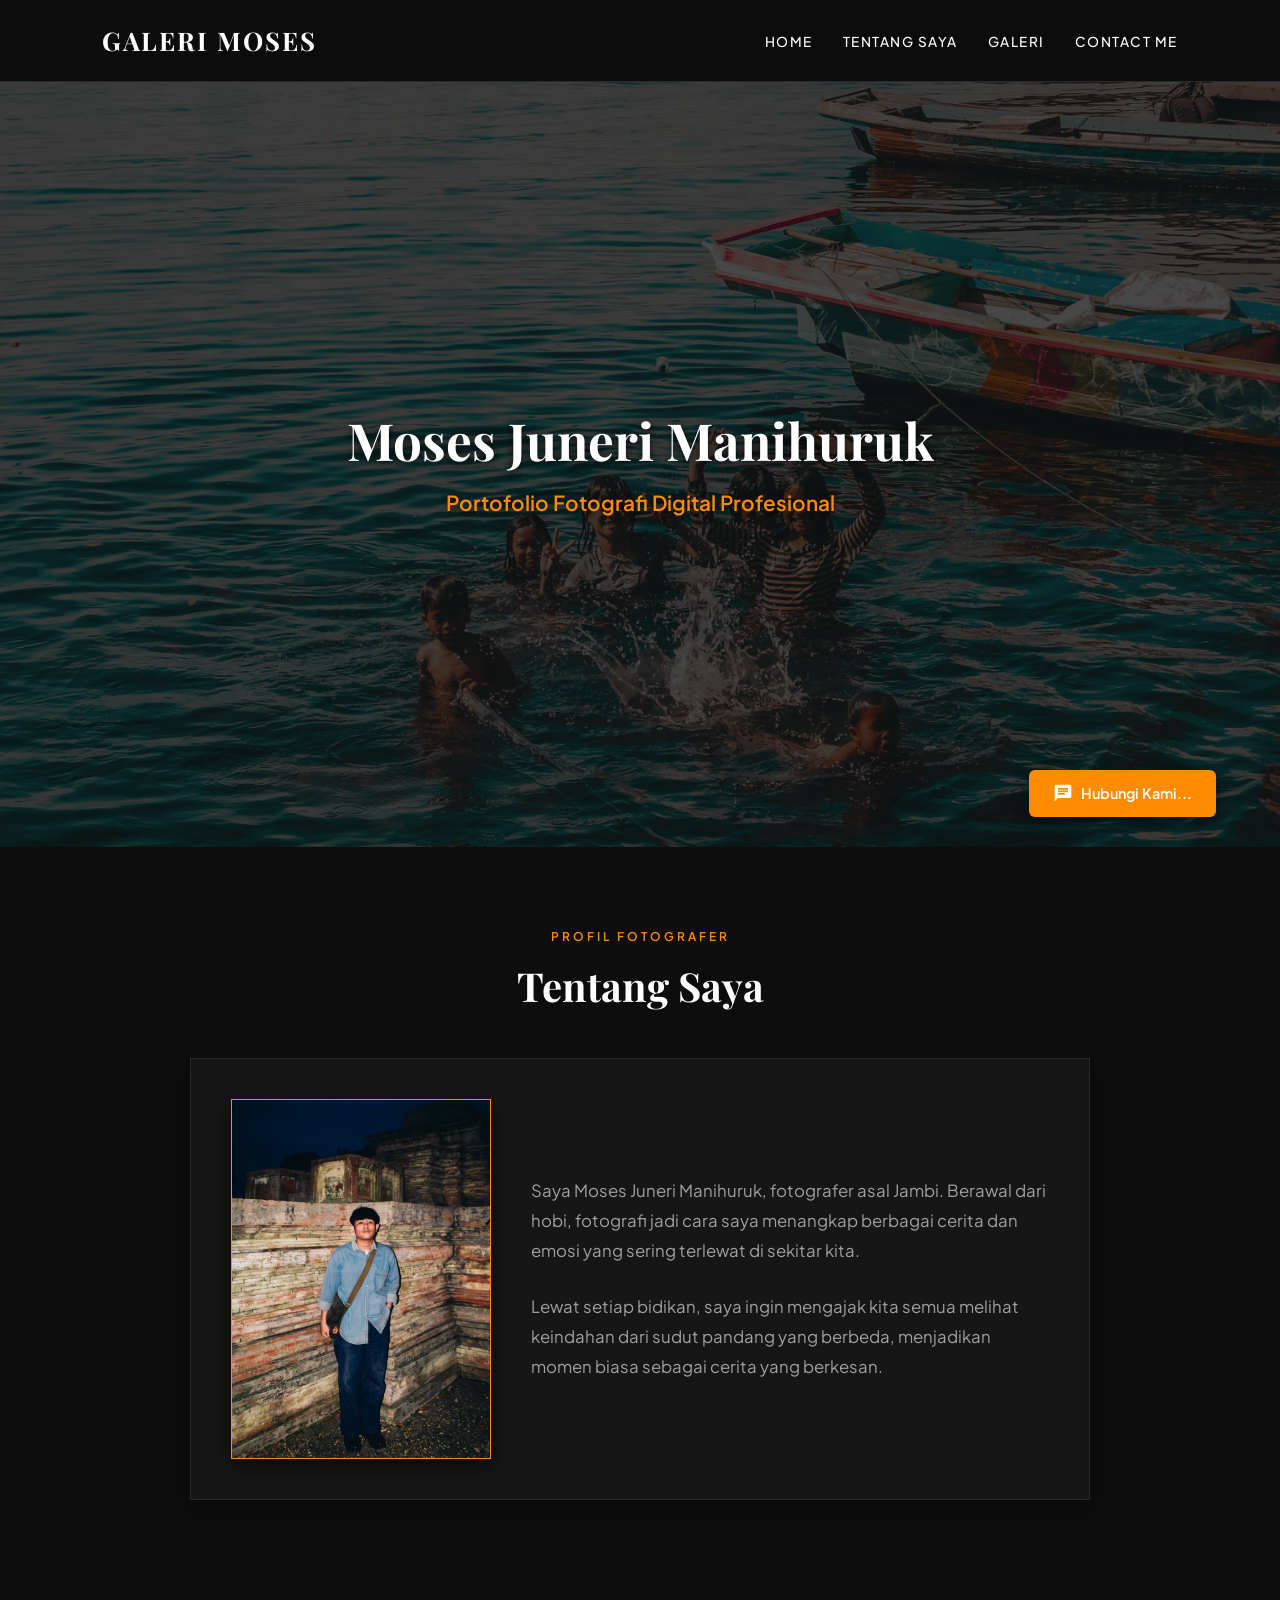
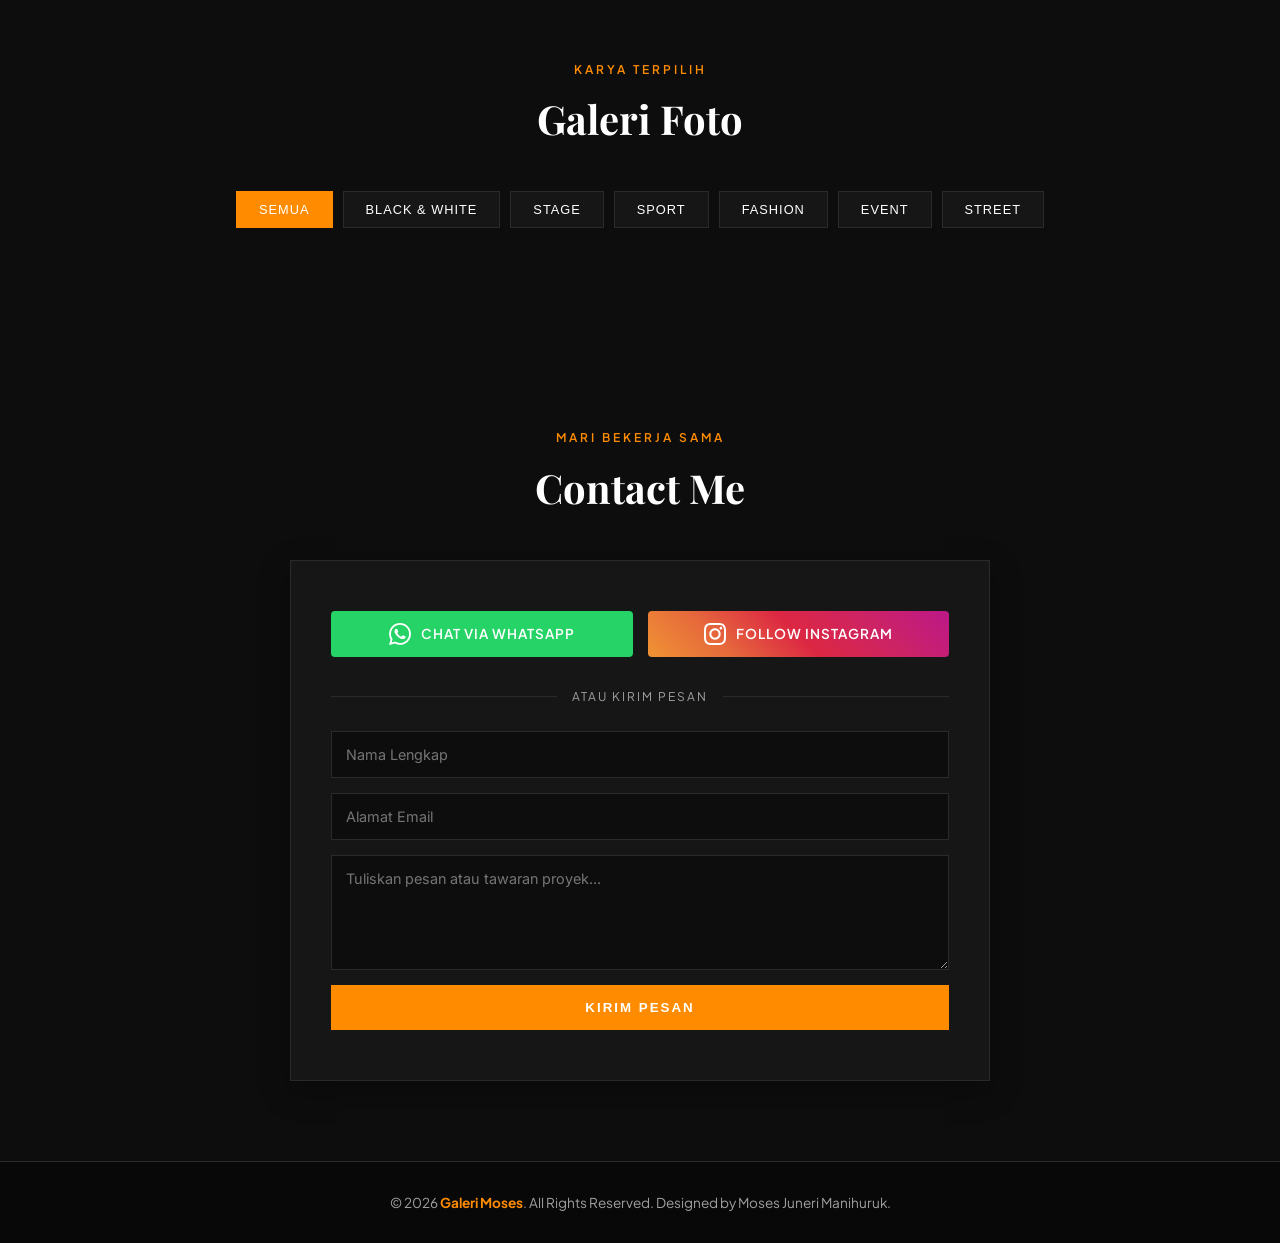
==== index.html @ 54cbf302 "Revise about section with new personal introduction Updated the about section to provide a more pers" ====
<!DOCTYPE html>
<html lang="id">
<head>
  <meta charset="UTF-8">
  <meta name="viewport" content="width=device-width, initial-scale=1.0">
  <title>Galeri Moses</title>
  <link rel="stylesheet" href="style.css">
  <link rel="icon" type="image/png" href="favicon.png">
  <!-- Font Google Premium -->
  <link href="https://fonts.googleapis.com/css2?family=Playfair+Display:ital,wght@0,600;0,700;1,400&family=Inter:wght@300;400;500;600;700&display=swap" rel="stylesheet">
  <!-- Netlify Identity Widget -->
  <script src="https://cdn.jsdelivr.net/npm/js-yaml@4.1.0/dist/js-yaml.min.js"></script>
  <script src="script.js"></script>
</head>
<body>

  <!-- Navigation Bar -->
  <header class="navbar">
    <div class="logo">GALERI MOSES</div>
    <ul class="nav-links">
      <li><a href="#home">Home</a></li>
      <li><a href="#about">Tentang Saya</a></li>
      <li><a href="#gallery">Galeri</a></li>
      <li><a href="#contact">Contact Me</a></li>
    </ul>
  </header>

  <!-- Hero Section -->
  <section id="home" class="hero-photoology">
    <div class="hero-overlay"></div>
    <div class="hero-content">
      <h1>Moses Juneri Manihuruk</h1>
      <p class="hero-subtitle">Portofolio Fotografi Digital Profesional</p>
    </div>
    <!-- Floating Contact Button -->
    <a href="#contact" class="floating-btn">
      <svg width="20" height="20" viewBox="0 0 24 24" fill="currentColor"><path d="M20 2H4c-1.1 0-1.99.9-1.99 2L2 22l4-4h14c1.1 0 2-.9 2-2V4c0-1.1-.9-2-2-2zM6 9h12v2H6V9zm8 5H6v-2h8v2zm4-6H6V6h12v2z"/></svg>
      Hubungi Kami...
    </a>
  </section>

  <!-- Section About -->
  <section id="about" class="section">
    <div class="section-title">
      <span>PROFIL FOTOGRAFER</span>
      <h2>Tentang Saya</h2>
    </div>
    <div class="about-card">
      <div class="about-img-wrapper">
        <img src="images/aboutme.jpeg" alt="Moses Juneri Manihuruk">
      </div>
      <div class="about-text">
        <p>Saya Moses Juneri Manihuruk, fotografer asal Jambi. Berawal dari hobi, fotografi jadi cara saya menangkap berbagai cerita dan emosi yang sering terlewat di sekitar kita.</p>
        <br>
        <p>Lewat setiap bidikan, saya ingin mengajak kita semua melihat keindahan dari sudut pandang yang berbeda, menjadikan momen biasa sebagai cerita yang berkesan.</p>
      </div>
    </div>
  </section>

  <!-- Section Gallery -->
  <section id="gallery" class="section">
    <div class="section-title">
      <span>KARYA TERPILIH</span>
      <h2>Galeri Foto</h2>
    </div>

    <!-- Category Filters -->
    <div class="category-filter">
      <button class="filter-btn active" onclick="filterCategory('all')">Semua</button>
      <button class="filter-btn" onclick="filterCategory('Black and White')">Black &amp; White</button>
      <button class="filter-btn" onclick="filterCategory('Stage')">Stage</button>
      <button class="filter-btn" onclick="filterCategory('Sport')">Sport</button>
      <button class="filter-btn" onclick="filterCategory('Human')">Fashion</button>
      <button class="filter-btn" onclick="filterCategory('Event')">Event</button>
      <button class="filter-btn" onclick="filterCategory('Arsitektur')">Street</button>
    </div>

    <!-- Gallery Grid -->
    <div id="gallery-grid" class="gallery-grid">
      <!-- Data foto otomatis di-render oleh script.js -->
    </div>
  </section>

  <!-- Section Contact -->
  <section id="contact" class="section">
    <div class="section-title">
      <span>MARI BEKERJA SAMA</span>
      <h2>Contact Me</h2>
    </div>
    <div class="contact-card">
      <div class="social-contact-wrapper">
        <a href="https://wa.me/6281272683815" target="_blank" rel="noopener noreferrer" class="social-btn wa-btn">
          <svg width="22" height="22" viewBox="0 0 24 24" fill="currentColor"><path d="M.057 24l1.687-6.163c-1.041-1.804-1.588-3.849-1.587-5.946.003-6.556 5.338-11.891 11.893-11.891 3.181.001 6.167 1.24 8.413 3.488 2.245 2.248 3.481 5.236 3.48 8.414-.003 6.557-5.338 11.892-11.893 11.892-1.99-.001-3.951-.5-5.688-1.448l-6.305 1.654zm6.597-3.807c1.676.995 3.276 1.591 5.392 1.592 5.448 0 9.886-4.434 9.889-9.885.002-5.462-4.415-9.89-9.881-9.892-5.452 0-9.887 4.434-9.889 9.884-.001 2.225.651 3.891 1.746 5.634l-.999 3.648 3.742-.981zm11.387-5.464c-.074-.124-.272-.198-.57-.347-.297-.149-1.758-.868-2.031-.967-.272-.099-.47-.149-.669.149-.198.297-.768.967-.941 1.165-.173.198-.347.223-.644.074-.297-.149-1.255-.462-2.39-1.475-.883-.788-1.48-1.761-1.653-2.059-.173-.297-.018-.458.13-.606.134-.133.297-.347.446-.521.151-.172.2-.296.3-.495.099-.198.05-.372-.025-.521-.075-.148-.669-1.611-.916-2.206-.242-.579-.487-.501-.669-.51l-.57-.01c-.198 0-.52.074-.792.372s-1.04 1.016-1.04 2.479 1.065 2.876 1.213 3.074c.149.198 2.095 3.2 5.076 4.487.709.306 1.263.489 1.694.626.712.226 1.36.194 1.872.118.571-.085 1.758-.719 2.006-1.413.248-.695.248-1.29.173-1.414z"/></svg>
          Chat via WhatsApp
        </a>
        <a href="https://instagram.com/mosesjuneri" target="_blank" rel="noopener noreferrer" class="social-btn ig-btn">
          <svg width="22" height="22" viewBox="0 0 24 24" fill="currentColor"><path d="M12 2.163c3.204 0 3.584.012 4.85.07 3.252.148 4.771 1.691 4.919 4.919.058 1.265.069 1.645.069 4.849 0 3.205-.012 3.584-.069 4.849-.149 3.225-1.664 4.771-4.919 4.919-1.266.058-1.644.07-4.85.07-3.204 0-3.584-.012-4.849-.07-3.26-.149-4.771-1.699-4.919-4.92-.058-1.265-.07-1.644-.07-4.849 0-3.204.013-3.583.07-4.849.149-3.227 1.664-4.771 4.919-4.919 1.266-.057 1.645-.069 4.849-.069zm0-2.163c-3.259 0-3.667.014-4.947.072-4.358.2-6.78 2.618-6.98 6.98-.059 1.281-.073 1.689-.073 4.948 0 3.259.014 3.668.072 4.948.2 4.358 2.618 6.78 6.98 6.98 1.281.058 1.689.072 4.948.072 3.259 0 3.668-.014 4.948-.072 4.354-.2 6.782-2.618 6.979-6.98.059-1.28.073-1.689.073-4.948 0-3.259-.014-3.667-.072-4.947-.196-4.354-2.617-6.78-6.979-6.98-1.281-.059-1.69-.073-4.949-.073zm0 5.838c-3.403 0-6.162 2.759-6.162 6.162s2.759 6.163 6.162 6.163 6.162-2.759 6.162-6.163c0-3.403-2.759-6.162-6.162-6.162zm0 10.162c-2.209 0-4-1.79-4-4 0-2.209 1.791-4 4-4s4 1.791 4 4c0 2.21-1.791 4-4 4zm6.406-11.845c-.796 0-1.441.645-1.441 1.44s.645 1.44 1.441 1.44c.795 0 1.439-.645 1.439-1.44s-.644-1.44-1.439-1.44z"/></svg>
          Follow Instagram
        </a>
      </div>

      <div class="divider"><span>ATAU KIRIM PESAN</span></div>

      <form class="contact-form" onsubmit="alert('Pesan terkirim!'); return false;">
        <input type="text" placeholder="Nama Lengkap" required>
        <input type="email" placeholder="Alamat Email" required>
        <textarea rows="5" placeholder="Tuliskan pesan atau tawaran proyek..." required></textarea>
        <button type="submit">KIRIM PESAN</button>
      </form>
    </div>
  </section>

  <!-- Modal Lightbox Pop-up -->
  <div id="lightbox-modal" class="modal" onclick="closeModal()">
    <span class="close-btn">&times;</span>
    <img id="modal-img" class="modal-img" src="" alt="">
    <div class="modal-caption">
      <h3 id="modal-title"></h3>
      <p id="modal-text"></p>
    </div>
  </div>

  <!-- Footer Copyright -->
  <footer class="footer">
    <p>&copy; 2026 <strong>Galeri Moses</strong>. All Rights Reserved. Designed by Moses Juneri Manihuruk.</p>
  </footer>

  <!-- Script Netlify Identity Redirect (Penting untuk Login Admin) -->
  <script>
    if (window.netlifyIdentity) {
      window.netlifyIdentity.on("init", user => {
        if (!user) {
          window.netlifyIdentity.on("login", () => {
            document.location.href = "/admin/";
          });
        }
      });
    }
  </script>
  <script src="script.js"></script>
</body>
</html>
---- style.css ----
@import url('https://fonts.googleapis.com/css2?family=Plus+Jakarta+Sans:wght@400;500;600;700&display=swap');
/* ==========================================================================
   PHOTOOLOGY + VIUFINDER DARK LUXURY RESPONSIVE DESIGN SYSTEM
   Palette: Deep Black, Charcoal, Warm Gold, Orange Accent, Pure White
   ========================================================================== */

:root {
  --bg-black: #0D0D0D;
  --card-dark: #161616;
  --border-dark: #2A2A2A;
  --text-main: #FFFFFF;
  --text-muted: #A0A0A0;
  --accent-gold: #C09A6B;
  --accent-orange: #FF8C00;
  
  --font-title: 'Playfair Display', serif;
  --font-sans: 'Inter', sans-serif;
}

* {
  margin: 0;
  padding: 0;
  box-sizing: border-box;
}

html {
  scroll-behavior: smooth;
}

body {
  background-color: var(--bg-black);
  color: var(--text-main);
  font-family: 'Plus Jakarta Sans', sans-serif;
  line-height: 1.6;
}

/* NAVBAR DARK */
.navbar {
  display: flex;
  justify-content: space-between;
  align-items: center;
  padding: 20px 8%;
  background: rgba(13, 13, 13, 0.95);
  backdrop-filter: blur(10px);
  border-bottom: 1px solid var(--border-dark);
  position: sticky;
  top: 0;
  z-index: 1000;
}

.logo {
  font-family: var(--font-title);
  font-size: 1.6rem;
  font-weight: 700;
  letter-spacing: 2px;
  color: var(--text-main);
}

.nav-links {
  display: flex;
  gap: 30px;
  list-style: none;
}

.nav-links a {
  text-decoration: none;
  color: var(--text-main);
  font-size: 0.85rem;
  font-weight: 500;
  text-transform: uppercase;
  letter-spacing: 1.5px;
  transition: color 0.3s;
}

.nav-links a:hover {
  color: var(--accent-orange);
}

/* HERO SECTION PHOTOOLOGY DARK */
.hero-photoology {
  position: relative;
  width: 100%;
  height: 85vh;
  background: url('images/home.jpeg') no-repeat center center/cover;
  display: flex;
  align-items: center;
  justify-content: center;
  text-align: center;
  padding: 0 20px;
}

.hero-overlay {
  position: absolute;
  top: 0;
  left: 0;
  width: 100%;
  height: 100%;
  background: rgba(13, 13, 13, 0.75);
  z-index: 1;
}

.hero-content {
  position: relative;
  z-index: 2;
  max-width: 900px;
  color: var(--text-main);
}

.hero-content h1 {
  font-family: var(--font-title);
  font-size: 3.2rem;
  font-weight: 700;
  line-height: 1.2;
  color: var(--text-main);
  text-shadow: 0 2px 10px rgba(0,0,0,0.8);
  margin-bottom: 15px;
}

.hero-subtitle {
  font-size: 1.3rem;
  color: var(--accent-orange);
  font-weight: 600;
  text-shadow: 0 2px 8px rgba(0,0,0,0.8);
}

.floating-btn {
  position: absolute;
  bottom: 30px;
  right: 5%;
  z-index: 10;
  background: var(--accent-orange);
  color: var(--text-main);
  text-decoration: none;
  padding: 12px 24px;
  border-radius: 6px;
  font-weight: 600;
  font-size: 0.9rem;
  display: flex;
  align-items: center;
  gap: 8px;
  box-shadow: 0 4px 15px rgba(0,0,0,0.5);
  transition: transform 0.3s, background 0.3s;
}

.floating-btn:hover {
  background: #e07b00;
  transform: translateY(-3px);
}

/* SECTIONS GENERAL */
.section {
  padding: 80px 8%;
}

.section-title {
  text-align: center;
  margin-bottom: 40px;
}

.section-title span {
  font-size: 0.75rem;
  letter-spacing: 3px;
  color: var(--accent-orange);
  font-weight: 600;
  text-transform: uppercase;
  display: block;
  margin-bottom: 8px;
}

.section-title h2 {
  font-family: var(--font-title);
  font-size: 2.5rem;
  color: var(--text-main);
}

/* ABOUT SECTION (PORTRAIT PHOTO + TEXT) */
.about-card {
  max-width: 900px;
  margin: 0 auto;
  background: var(--card-dark);
  border: 1px solid var(--border-dark);
  padding: 40px;
  display: flex;
  align-items: center;
  gap: 40px;
  box-shadow: 0 10px 30px rgba(0, 0, 0, 0.3);
}

.about-img-wrapper {
  flex-shrink: 0;
  width: 260px;
  height: 360px;
  border: 1px solid var(--accent-orange);
  overflow: hidden;
  box-shadow: 0 8px 20px rgba(0, 0, 0, 0.6);
}

.about-img-wrapper img {
  width: 100%;
  height: 100%;
  object-fit: cover;
  display: block;
  transition: transform 0.5s ease;
}

.about-img-wrapper:hover img {
  transform: scale(1.05);
}

.about-text {
  text-align: left;
}

.about-text p {
  font-size: 1.05rem;
  color: var(--text-muted);
  line-height: 1.8;
}

/* CONTACT DARK & SOCIAL BUTTONS */
.contact-card {
  max-width: 700px;
  margin: 0 auto;
  background: var(--card-dark);
  border: 1px solid var(--border-dark);
  padding: 50px 40px;
  text-align: center;
  box-shadow: 0 10px 30px rgba(0, 0, 0, 0.3);
}

.social-contact-wrapper {
  display: flex;
  justify-content: center;
  gap: 15px;
  margin-bottom: 30px;
  flex-wrap: wrap;
}

.social-btn {
  display: inline-flex;
  align-items: center;
  justify-content: center;
  gap: 10px;
  padding: 12px 24px;
  font-size: 0.85rem;
  font-weight: 600;
  letter-spacing: 1px;
  text-transform: uppercase;
  text-decoration: none;
  border-radius: 4px;
  transition: all 0.3s ease;
  flex: 1;
  min-width: 200px;
}

.wa-btn {
  background: #25D366;
  color: #FFFFFF;
}

.wa-btn:hover {
  background: #1da851;
  transform: translateY(-3px);
  box-shadow: 0 5px 15px rgba(37, 211, 102, 0.3);
}

.ig-btn {
  background: linear-gradient(45deg, #f09433 0%, #e6683c 25%, #dc2743 50%, #cc2366 75%, #bc1888 100%);
  color: #FFFFFF;
}

.ig-btn:hover {
  opacity: 0.9;
  transform: translateY(-3px);
  box-shadow: 0 5px 15px rgba(220, 39, 67, 0.3);
}

.divider {
  display: flex;
  align-items: center;
  text-align: center;
  margin: 25px 0;
  color: var(--text-muted);
  font-size: 0.75rem;
  letter-spacing: 2px;
}

.divider::before,
.divider::after {
  content: '';
  flex: 1;
  border-bottom: 1px solid var(--border-dark);
}

.divider span {
  padding: 0 15px;
}

.contact-form {
  display: flex;
  flex-direction: column;
  gap: 15px;
}

.contact-form input,
.contact-form textarea {
  width: 100%;
  padding: 14px;
  background: var(--bg-black);
  border: 1px solid var(--border-dark);
  color: var(--text-main);
  font-family: var(--font-sans);
  font-size: 0.9rem;
}

.contact-form input:focus,
.contact-form textarea:focus {
  outline: none;
  border-color: var(--accent-orange);
  background: #121212;
}

.contact-form button {
  background: var(--accent-orange);
  color: var(--text-main);
  border: none;
  padding: 15px;
  font-weight: 600;
  letter-spacing: 2px;
  text-transform: uppercase;
  cursor: pointer;
  transition: background 0.3s;
}

.contact-form button:hover {
  background: #e07b00;
}

/* FILTERS DARK */
.category-filter {
  display: flex;
  justify-content: center;
  gap: 10px;
  flex-wrap: wrap;
  margin-bottom: 40px;
}

.filter-btn {
  background: var(--card-dark);
  border: 1px solid var(--border-dark);
  color: var(--text-main);
  padding: 10px 22px;
  font-size: 0.8rem;
  text-transform: uppercase;
  letter-spacing: 1px;
  cursor: pointer;
  transition: all 0.3s;
}

.filter-btn:hover,
.filter-btn.active {
  background: var(--accent-orange);
  color: var(--text-main);
  border-color: var(--accent-orange);
}

/* GALLERY GRID DARK */
.gallery-grid {
  display: grid;
  grid-template-columns: repeat(auto-fill, minmax(300px, 1fr));
  gap: 30px;
}

.gallery-card {
  background: var(--card-dark);
  border: 1px solid var(--border-dark);
  padding: 15px;
  transition: transform 0.4s, box-shadow 0.4s, border-color 0.4s;
  cursor: pointer;
}

.gallery-card:hover {
  transform: translateY(-8px);
  box-shadow: 0 15px 30px rgba(0, 0, 0, 0.5);
  border-color: var(--accent-orange);
}

.img-wrapper {
  width: 100%;
  height: 280px;
  overflow: hidden;
  background: #000000;
}

.gallery-card img {
  width: 100%;
  height: 100%;
  object-fit: cover;
  transition: transform 0.5s;
}

.gallery-card:hover img {
  transform: scale(1.05);
}

.gallery-info {
  padding-top: 15px;
  text-align: center;
}

.gallery-info h4 {
  font-family: var(--font-title);
  font-size: 1.2rem;
  color: var(--text-main);
}

/* MODAL LIGHTBOX DARK */
.modal {
  display: none;
  position: fixed;
  top: 0;
  left: 0;
  width: 100%;
  height: 100%;
  background: rgba(0, 0, 0, 0.95);
  backdrop-filter: blur(8px);
  z-index: 2000;
  justify-content: center;
  align-items: center;
  flex-direction: column;
  padding: 20px;
}

.modal-img {
  max-width: 85%;
  max-height: 70vh;
  border: 1px solid var(--accent-orange);
  object-fit: contain;
}

.modal-caption {
  color: var(--text-main);
  text-align: center;
  margin-top: 20px;
}

.modal-caption h3 {
  font-family: var(--font-title);
  font-size: 1.8rem;
  color: var(--accent-orange);
  margin-bottom: 8px;
}

.modal-caption p {
  color: var(--text-muted);
}

.close-btn {
  position: absolute;
  top: 25px;
  right: 35px;
  color: var(--text-main);
  font-size: 3rem;
  cursor: pointer;
}

.close-btn:hover {
  color: var(--accent-orange);
}

/* FOOTER COPYRIGHT */
.footer {
  background: #080808;
  border-top: 1px solid var(--border-dark);
  padding: 30px 20px;
  text-align: center;
  font-size: 0.85rem;
  color: var(--text-muted);
}

.footer strong {
  color: var(--accent-orange);
}

/* MEDIA QUERIES */
@media screen and (max-width: 768px) {
  .navbar {
    flex-direction: column;
    gap: 15px;
    padding: 15px 5%;
    text-align: center;
  }

  .nav-links {
    gap: 15px;
    flex-wrap: wrap;
    justify-content: center;
  }

  .nav-links a {
    font-size: 0.75rem;
  }

  .hero-photoology {
    height: 70vh;
    padding: 0 15px;
  }

  .hero-content h1 {
    font-size: 2.1rem;
  }

  .hero-subtitle {
    font-size: 1rem;
  }

  .floating-btn {
    position: relative;
    bottom: auto;
    right: auto;
    margin-top: 25px;
    display: inline-flex;
  }

  .section {
    padding: 50px 5%;
  }

  .section-title h2 {
    font-size: 2rem;
  }

  .about-card {
    flex-direction: column;
    text-align: center;
    gap: 25px;
    padding: 30px 20px;
  }

  .about-img-wrapper {
    width: 200px;
    height: 280px;
  }

  .about-text {
    text-align: center;
  }

  .gallery-grid {
    grid-template-columns: repeat(auto-fill, minmax(250px, 1fr));
    gap: 20px;
  }

  .contact-card {
    padding: 30px 20px;
  }

  .social-contact-wrapper {
    flex-direction: column;
  }

  .social-btn {
    width: 100%;
  }
}

@media screen and (max-width: 480px) {
  .logo {
    font-size: 1.3rem;
  }

  .hero-content h1 {
    font-size: 1.6rem;
  }

  .category-filter {
    gap: 6px;
  }

  .filter-btn {
    padding: 8px 14px;
    font-size: 0.7rem;
  }

  .gallery-grid {
    grid-template-columns: 1fr;
  }

  .img-wrapper {
    height: 230px;
  }

  .modal-img {
    max-width: 95%;
    max-height: 60vh;
  }

  .close-btn {
    top: 15px;
    right: 20px;
    font-size: 2.5rem;
  }
}
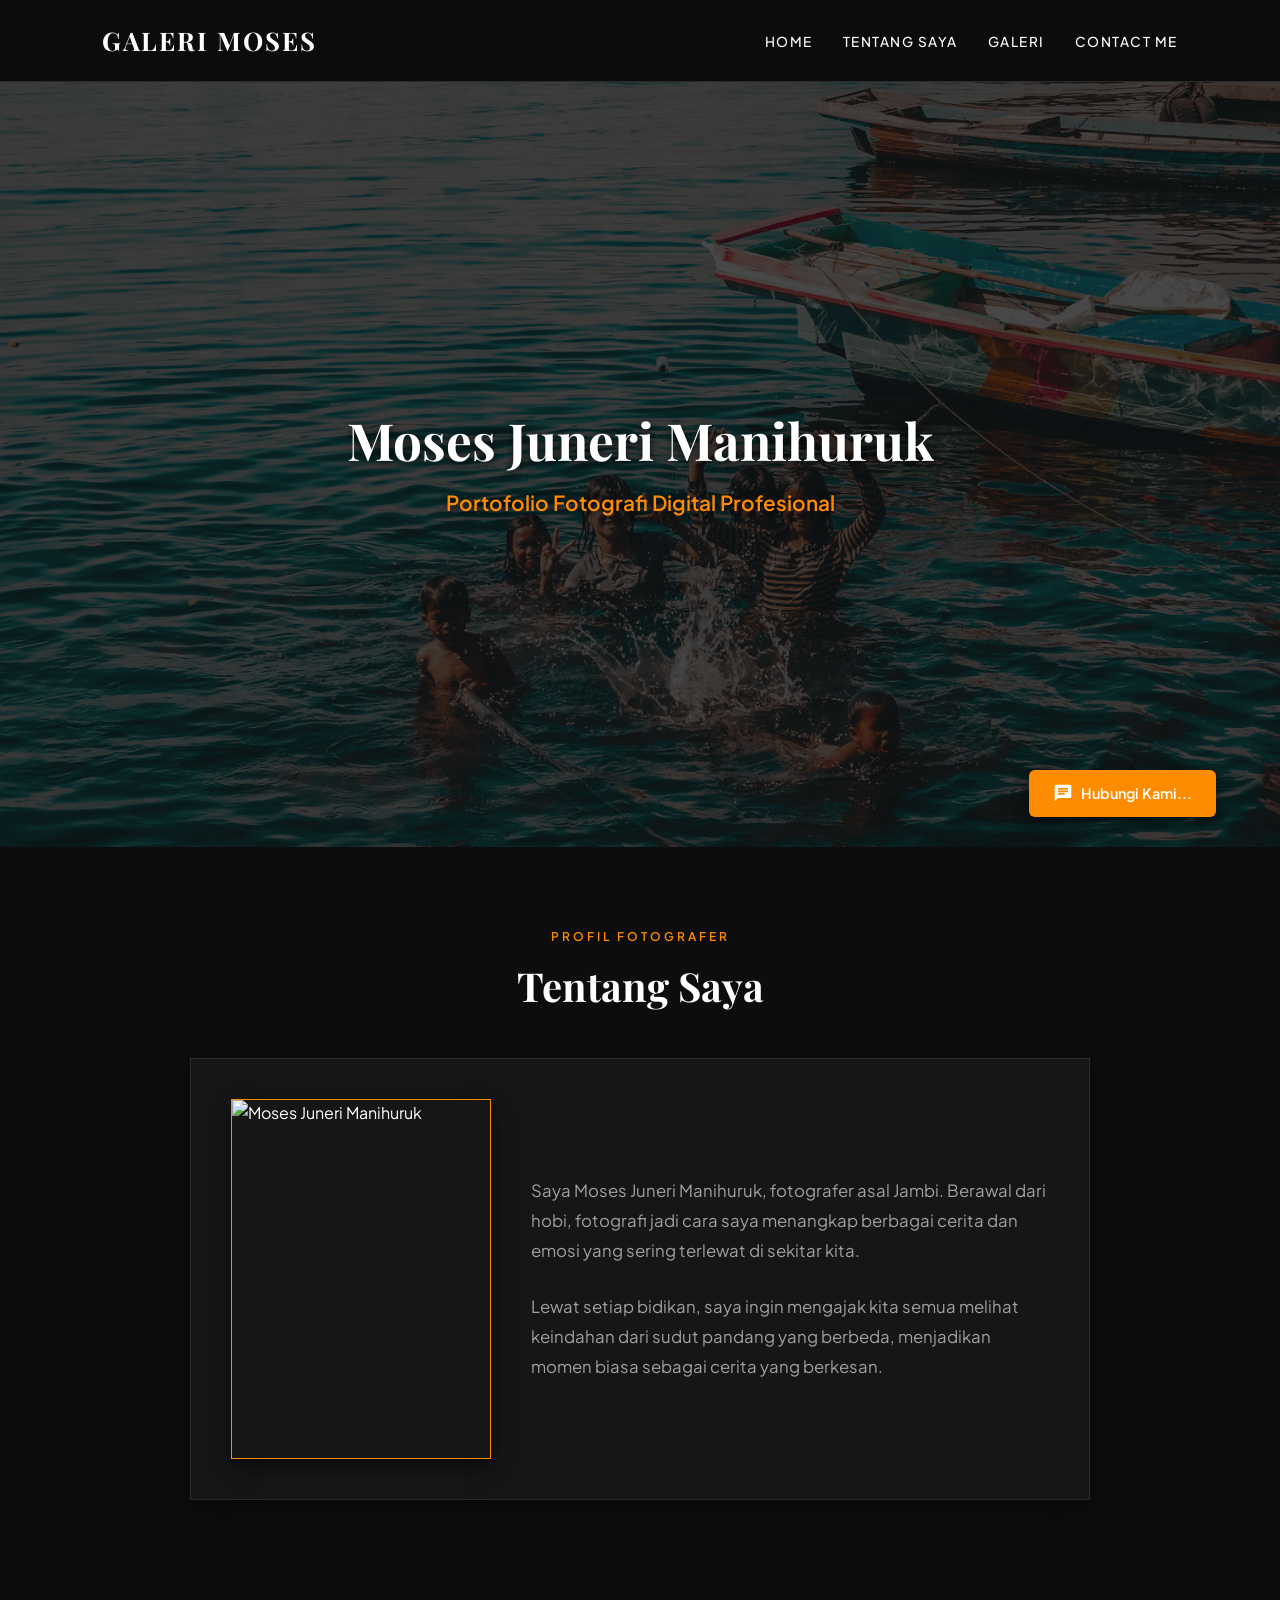
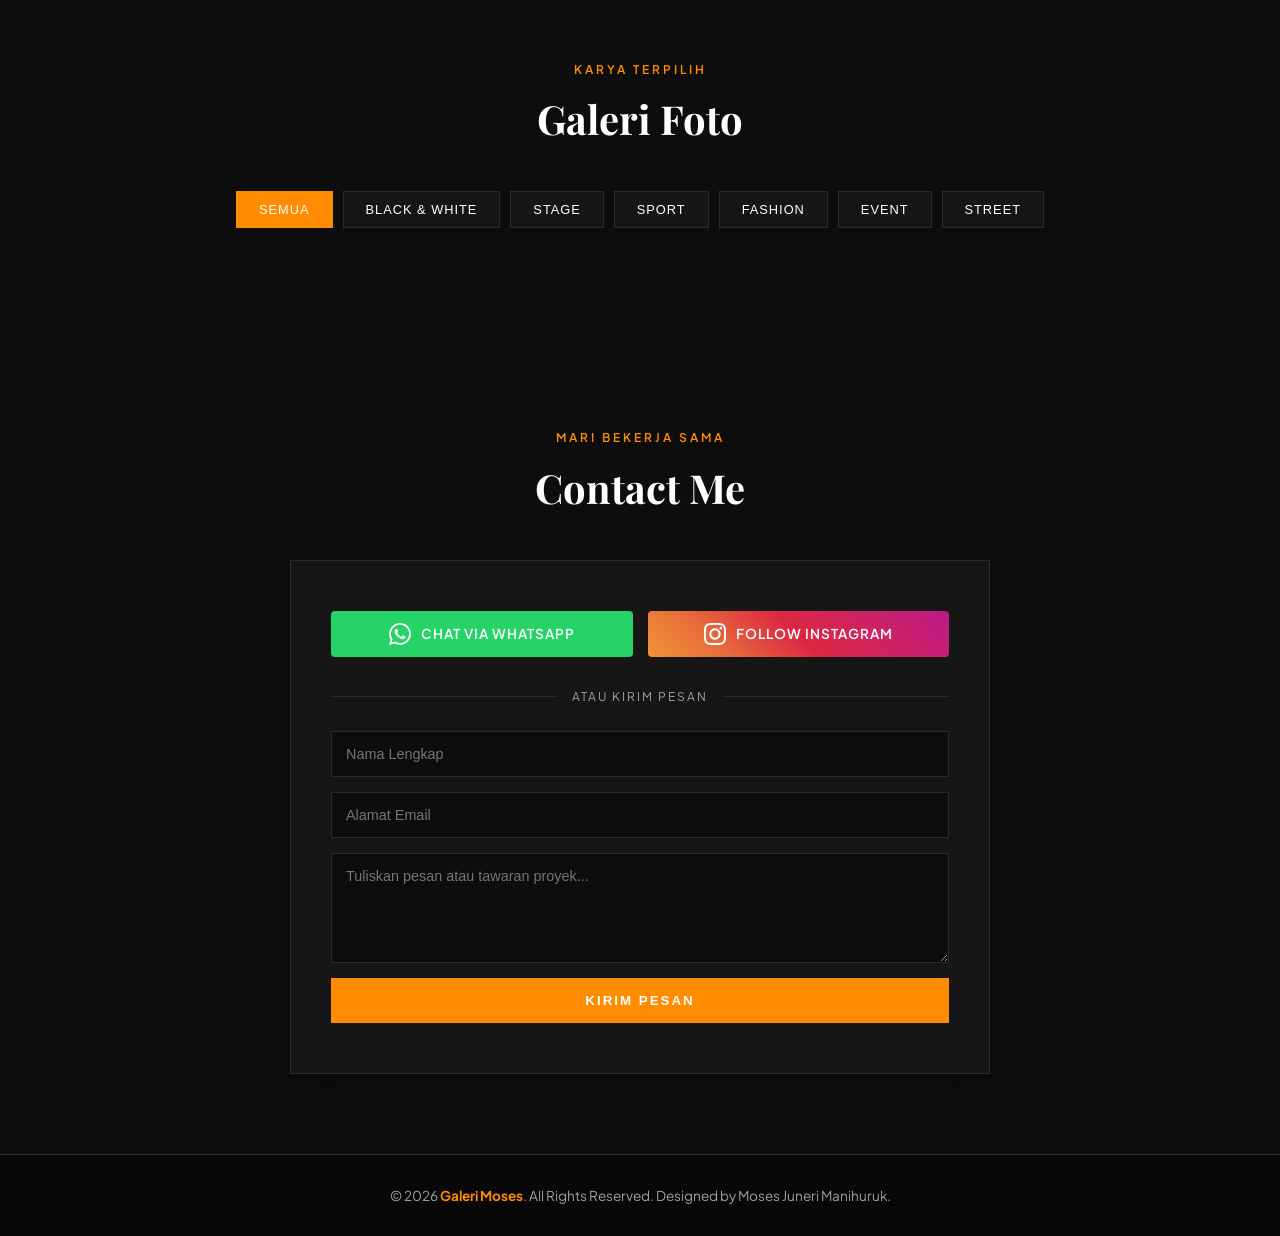
==== commit 04618b12: "Refactor index.html for optimization and updates" ====
--- a/index.html
+++ b/index.html
@@ -4,13 +4,26 @@
   <meta charset="UTF-8">
   <meta name="viewport" content="width=device-width, initial-scale=1.0">
   <title>Galeri Moses</title>
+  <link rel="icon" type="image/png" href="favicon.png">
+
+  <!-- Koneksi awal ke server font (hemat waktu handshake) -->
+  <link rel="preconnect" href="https://fonts.googleapis.com">
+  <link rel="preconnect" href="https://fonts.gstatic.com" crossorigin>
+
+  <!-- Preload gambar hero (elemen terbesar di layar pertama).
+       Buat file home.webp (desktop) dan home-mobile.webp (HP) -->
+  <link rel="preload" as="image" href="images/home-mobile.webp" type="image/webp" media="(max-width: 768px)">
+  <link rel="preload" as="image" href="images/home.webp" type="image/webp" media="(min-width: 769px)">
+
   <link rel="stylesheet" href="style.css">
-  <link rel="icon" type="image/png" href="favicon.png">
-  <!-- Font Google Premium -->
-  <link href="https://fonts.googleapis.com/css2?family=Playfair+Display:ital,wght@0,600;0,700;1,400&family=Inter:wght@300;400;500;600;700&display=swap" rel="stylesheet">
-  <!-- Netlify Identity Widget -->
-  <script src="https://cdn.jsdelivr.net/npm/js-yaml@4.1.0/dist/js-yaml.min.js"></script>
-  <script src="script.js"></script>
+
+  <!-- Font: hanya weight yang dipakai di CSS -->
+  <link href="https://fonts.googleapis.com/css2?family=Playfair+Display:wght@700&family=Plus+Jakarta+Sans:wght@400;500;600&display=swap" rel="stylesheet">
+
+  <!-- Semua script pakai defer: tidak memblokir render, urutan tetap terjaga -->
+  <script defer src="https://cdn.jsdelivr.net/npm/js-yaml@4.1.0/dist/js-yaml.min.js"></script>
+  <script defer src="https://identity.netlify.com/v1/netlify-identity-widget.js"></script>
+  <script defer src="script.js"></script>
 </head>
 <body>
 
@@ -47,7 +60,7 @@
     </div>
     <div class="about-card">
       <div class="about-img-wrapper">
-        <img src="images/aboutme.jpeg" alt="Moses Juneri Manihuruk">
+        <img src="images/aboutme.webp" alt="Moses Juneri Manihuruk" width="520" height="720" loading="lazy" decoding="async">
       </div>
       <div class="about-text">
         <p>Saya Moses Juneri Manihuruk, fotografer asal Jambi. Berawal dari hobi, fotografi jadi cara saya menangkap berbagai cerita dan emosi yang sering terlewat di sekitar kita.</p>
@@ -113,7 +126,7 @@
   <!-- Modal Lightbox Pop-up -->
   <div id="lightbox-modal" class="modal" onclick="closeModal()">
     <span class="close-btn">&times;</span>
-    <img id="modal-img" class="modal-img" src="" alt="">
+    <img id="modal-img" class="modal-img" src="" alt="" decoding="async">
     <div class="modal-caption">
       <h3 id="modal-title"></h3>
       <p id="modal-text"></p>
@@ -125,18 +138,20 @@
     <p>&copy; 2026 <strong>Galeri Moses</strong>. All Rights Reserved. Designed by Moses Juneri Manihuruk.</p>
   </footer>
 
-  <!-- Script Netlify Identity Redirect (Penting untuk Login Admin) -->
+  <!-- Netlify Identity Redirect (untuk login admin).
+       Dijalankan setelah halaman siap, karena widget dimuat dengan defer. -->
   <script>
-    if (window.netlifyIdentity) {
-      window.netlifyIdentity.on("init", user => {
-        if (!user) {
-          window.netlifyIdentity.on("login", () => {
-            document.location.href = "/admin/";
-          });
-        }
-      });
-    }
+    document.addEventListener("DOMContentLoaded", function () {
+      if (window.netlifyIdentity) {
+        window.netlifyIdentity.on("init", function (user) {
+          if (!user) {
+            window.netlifyIdentity.on("login", function () {
+              document.location.href = "/admin/";
+            });
+          }
+        });
+      }
+    });
   </script>
-  <script src="script.js"></script>
 </body>
 </html>
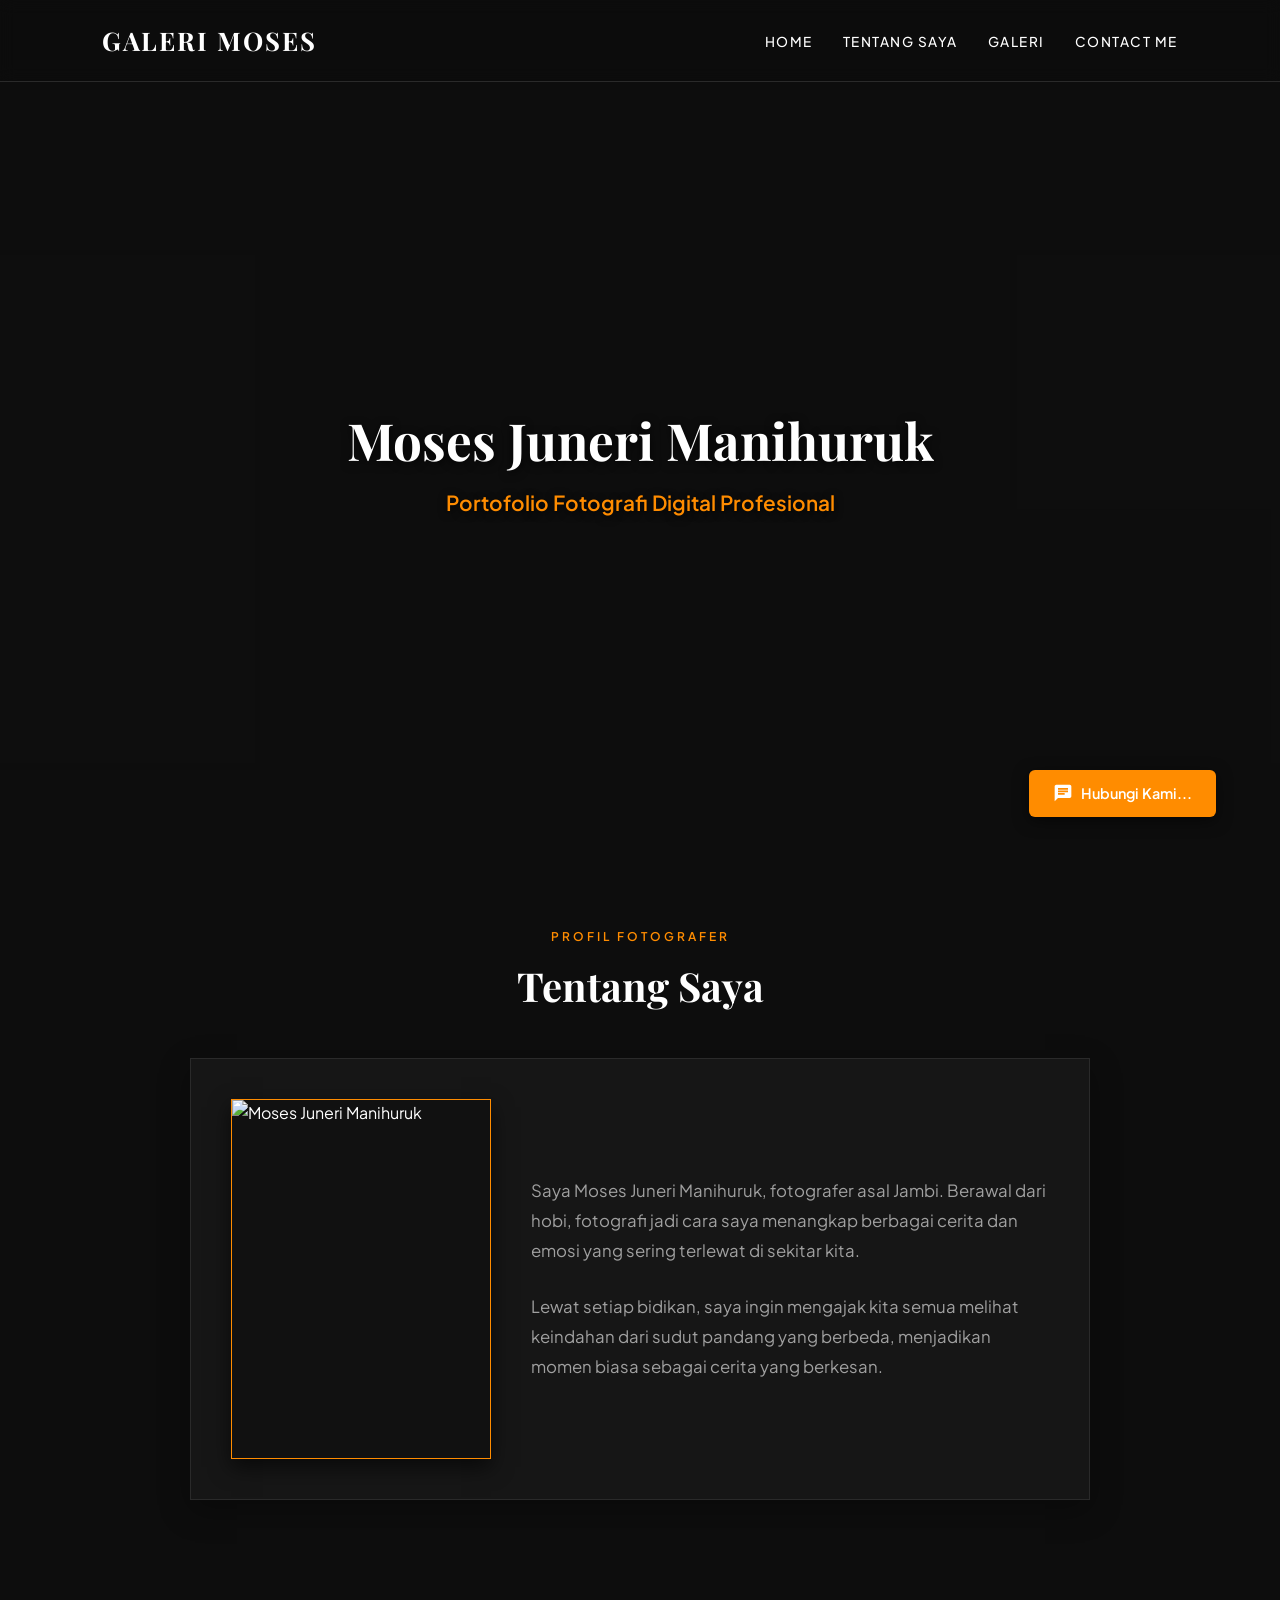
==== commit 62b5ee7b: "Update index.html" ====
--- a/index.html
+++ b/index.html
@@ -6,24 +6,19 @@
   <title>Galeri Moses</title>
   <link rel="icon" type="image/png" href="favicon.png">
 
-  <!-- Koneksi awal ke server font (hemat waktu handshake) -->
+  <!-- 1. Preconnect ke Google Fonts -->
   <link rel="preconnect" href="https://fonts.googleapis.com">
   <link rel="preconnect" href="https://fonts.gstatic.com" crossorigin>
 
-  <!-- Preload gambar hero (elemen terbesar di layar pertama).
-       Buat file home.webp (desktop) dan home-mobile.webp (HP) -->
+  <!-- 2. Preload PRIORITAS TINGGI untuk Foto Hero & Foto Profil Tentag Saya -->
   <link rel="preload" as="image" href="images/home-mobile.webp" type="image/webp" media="(max-width: 768px)">
   <link rel="preload" as="image" href="images/home.webp" type="image/webp" media="(min-width: 769px)">
+  <link rel="preload" as="image" href="images/aboutme.webp" type="image/webp">
 
   <link rel="stylesheet" href="style.css">
 
-  <!-- Font: hanya weight yang dipakai di CSS -->
+  <!-- Font -->
   <link href="https://fonts.googleapis.com/css2?family=Playfair+Display:wght@700&family=Plus+Jakarta+Sans:wght@400;500;600&display=swap" rel="stylesheet">
-
-  <!-- Semua script pakai defer: tidak memblokir render, urutan tetap terjaga -->
-  <script defer src="https://cdn.jsdelivr.net/npm/js-yaml@4.1.0/dist/js-yaml.min.js"></script>
-  <script defer src="https://identity.netlify.com/v1/netlify-identity-widget.js"></script>
-  <script defer src="script.js"></script>
 </head>
 <body>
 
@@ -45,14 +40,13 @@
       <h1>Moses Juneri Manihuruk</h1>
       <p class="hero-subtitle">Portofolio Fotografi Digital Profesional</p>
     </div>
-    <!-- Floating Contact Button -->
     <a href="#contact" class="floating-btn">
       <svg width="20" height="20" viewBox="0 0 24 24" fill="currentColor"><path d="M20 2H4c-1.1 0-1.99.9-1.99 2L2 22l4-4h14c1.1 0 2-.9 2-2V4c0-1.1-.9-2-2-2zM6 9h12v2H6V9zm8 5H6v-2h8v2zm4-6H6V6h12v2z"/></svg>
       Hubungi Kami...
     </a>
   </section>
 
-  <!-- Section About -->
+  <!-- Section About (FOTO PROFIL) -->
   <section id="about" class="section">
     <div class="section-title">
       <span>PROFIL FOTOGRAFER</span>
@@ -60,7 +54,8 @@
     </div>
     <div class="about-card">
       <div class="about-img-wrapper">
-        <img src="images/aboutme.webp" alt="Moses Juneri Manihuruk" width="520" height="720" loading="lazy" decoding="async">
+        <!-- DIUBAH: Hapus loading="lazy", tambah fetchpriority="high" & decoding="sync" -->
+        <img src="images/aboutme.webp" alt="Moses Juneri Manihuruk" width="520" height="720" fetchpriority="high" decoding="sync">
       </div>
       <div class="about-text">
         <p>Saya Moses Juneri Manihuruk, fotografer asal Jambi. Berawal dari hobi, fotografi jadi cara saya menangkap berbagai cerita dan emosi yang sering terlewat di sekitar kita.</p>
@@ -77,7 +72,6 @@
       <h2>Galeri Foto</h2>
     </div>
 
-    <!-- Category Filters -->
     <div class="category-filter">
       <button class="filter-btn active" onclick="filterCategory('all')">Semua</button>
       <button class="filter-btn" onclick="filterCategory('Black and White')">Black &amp; White</button>
@@ -88,7 +82,6 @@
       <button class="filter-btn" onclick="filterCategory('Arsitektur')">Street</button>
     </div>
 
-    <!-- Gallery Grid -->
     <div id="gallery-grid" class="gallery-grid">
       <!-- Data foto otomatis di-render oleh script.js -->
     </div>
@@ -138,8 +131,11 @@
     <p>&copy; 2026 <strong>Galeri Moses</strong>. All Rights Reserved. Designed by Moses Juneri Manihuruk.</p>
   </footer>
 
-  <!-- Netlify Identity Redirect (untuk login admin).
-       Dijalankan setelah halaman siap, karena widget dimuat dengan defer. -->
+  <!-- DIUBAH: Pindahkan JS eksternal & Admin ke PALING BAWAH halaman -->
+  <script src="https://cdn.jsdelivr.net/npm/js-yaml@4.1.0/dist/js-yaml.min.js" defer></script>
+  <script src="https://identity.netlify.com/v1/netlify-identity-widget.js" defer></script>
+  <script src="script.js" defer></script>
+
   <script>
     document.addEventListener("DOMContentLoaded", function () {
       if (window.netlifyIdentity) {
--- a/style.css
+++ b/style.css
@@ -1,7 +1,6 @@
-@import url('https://fonts.googleapis.com/css2?family=Plus+Jakarta+Sans:wght@400;500;600;700&display=swap');
 /* ==========================================================================
-   PHOTOOLOGY + VIUFINDER DARK LUXURY RESPONSIVE DESIGN SYSTEM
-   Palette: Deep Black, Charcoal, Warm Gold, Orange Accent, Pure White
+   PHOTOOLOGY + VIUFINDER DARK LUXURY RESPONSIVE DESIGN SYSTEM (OPTIMIZED)
+   Font TIDAK lagi di-@import di sini. Pasang <link> di <head> HTML (lihat catatan).
    ========================================================================== */
 
 :root {
@@ -12,9 +11,9 @@
   --text-muted: #A0A0A0;
   --accent-gold: #C09A6B;
   --accent-orange: #FF8C00;
-  
-  --font-title: 'Playfair Display', serif;
-  --font-sans: 'Inter', sans-serif;
+
+  --font-title: 'Playfair Display', Georgia, serif;
+  --font-sans: 'Plus Jakarta Sans', system-ui, -apple-system, 'Segoe UI', Arial, sans-serif;
 }
 
 * {
@@ -30,8 +29,13 @@
 body {
   background-color: var(--bg-black);
   color: var(--text-main);
-  font-family: 'Plus Jakarta Sans', sans-serif;
+  font-family: var(--font-sans);
   line-height: 1.6;
+}
+
+img {
+  max-width: 100%;
+  display: block;
 }
 
 /* NAVBAR DARK */
@@ -40,12 +44,19 @@
   justify-content: space-between;
   align-items: center;
   padding: 20px 8%;
-  background: rgba(13, 13, 13, 0.95);
-  backdrop-filter: blur(10px);
+  background: rgba(13, 13, 13, 0.97);
   border-bottom: 1px solid var(--border-dark);
   position: sticky;
   top: 0;
   z-index: 1000;
+}
+
+/* blur hanya di layar besar (blur berat di HP) */
+@media (min-width: 769px) {
+  .navbar {
+    background: rgba(13, 13, 13, 0.92);
+    backdrop-filter: blur(8px);
+  }
 }
 
 .logo {
@@ -81,7 +92,15 @@
   position: relative;
   width: 100%;
   height: 85vh;
-  background: url('images/home.jpeg') no-repeat center center/cover;
+  background-color: #111; /* warna placeholder selama gambar loading */
+  background-image: url('images/home.jpeg'); /* fallback */
+  background-image: image-set(
+    url('images/home.webp') type('image/webp'),
+    url('images/home.jpeg') type('image/jpeg')
+  );
+  background-repeat: no-repeat;
+  background-position: center;
+  background-size: cover;
   display: flex;
   align-items: center;
   justify-content: center;
@@ -91,10 +110,7 @@
 
 .hero-overlay {
   position: absolute;
-  top: 0;
-  left: 0;
-  width: 100%;
-  height: 100%;
+  inset: 0;
   background: rgba(13, 13, 13, 0.75);
   z-index: 1;
 }
@@ -139,7 +155,7 @@
   align-items: center;
   gap: 8px;
   box-shadow: 0 4px 15px rgba(0,0,0,0.5);
-  transition: transform 0.3s, background 0.3s;
+  transition: transform 0.3s, background-color 0.3s;
 }
 
 .floating-btn:hover {
@@ -150,6 +166,12 @@
 /* SECTIONS GENERAL */
 .section {
   padding: 80px 8%;
+}
+
+/* section di bawah layar pertama: render ditunda sampai mendekati viewport */
+.section:not(:first-of-type) {
+  content-visibility: auto;
+  contain-intrinsic-size: auto 700px;
 }
 
 .section-title {
@@ -189,7 +211,8 @@
 .about-img-wrapper {
   flex-shrink: 0;
   width: 260px;
-  height: 360px;
+  aspect-ratio: 13 / 18; /* sama dengan 260x360, mencegah layout loncat */
+  background: #111;
   border: 1px solid var(--accent-orange);
   overflow: hidden;
   box-shadow: 0 8px 20px rgba(0, 0, 0, 0.6);
@@ -199,12 +222,7 @@
   width: 100%;
   height: 100%;
   object-fit: cover;
-  display: block;
   transition: transform 0.5s ease;
-}
-
-.about-img-wrapper:hover img {
-  transform: scale(1.05);
 }
 
 .about-text {
@@ -248,7 +266,7 @@
   text-transform: uppercase;
   text-decoration: none;
   border-radius: 4px;
-  transition: all 0.3s ease;
+  transition: transform 0.3s, box-shadow 0.3s, opacity 0.3s, background-color 0.3s;
   flex: 1;
   min-width: 200px;
 }
@@ -329,7 +347,7 @@
   letter-spacing: 2px;
   text-transform: uppercase;
   cursor: pointer;
-  transition: background 0.3s;
+  transition: background-color 0.3s;
 }
 
 .contact-form button:hover {
@@ -354,7 +372,7 @@
   text-transform: uppercase;
   letter-spacing: 1px;
   cursor: pointer;
-  transition: all 0.3s;
+  transition: background-color 0.3s, color 0.3s, border-color 0.3s;
 }
 
 .filter-btn:hover,
@@ -377,19 +395,16 @@
   padding: 15px;
   transition: transform 0.4s, box-shadow 0.4s, border-color 0.4s;
   cursor: pointer;
-}
-
-.gallery-card:hover {
-  transform: translateY(-8px);
-  box-shadow: 0 15px 30px rgba(0, 0, 0, 0.5);
-  border-color: var(--accent-orange);
+  /* browser hanya render kartu yang mendekati layar */
+  content-visibility: auto;
+  contain-intrinsic-size: auto 380px;
 }
 
 .img-wrapper {
   width: 100%;
   height: 280px;
   overflow: hidden;
-  background: #000000;
+  background: #111; /* placeholder sebelum foto muncul */
 }
 
 .gallery-card img {
@@ -399,10 +414,6 @@
   transition: transform 0.5s;
 }
 
-.gallery-card:hover img {
-  transform: scale(1.05);
-}
-
 .gallery-info {
   padding-top: 15px;
   text-align: center;
@@ -414,16 +425,29 @@
   color: var(--text-main);
 }
 
-/* MODAL LIGHTBOX DARK */
+/* hover hanya di perangkat yang punya mouse (hemat di HP) */
+@media (hover: hover) {
+  .about-img-wrapper:hover img {
+    transform: scale(1.05);
+  }
+
+  .gallery-card:hover {
+    transform: translateY(-8px);
+    box-shadow: 0 15px 30px rgba(0, 0, 0, 0.5);
+    border-color: var(--accent-orange);
+  }
+
+  .gallery-card:hover img {
+    transform: scale(1.05);
+  }
+}
+
+/* MODAL LIGHTBOX DARK (tanpa backdrop-filter, sangat berat saat render) */
 .modal {
   display: none;
   position: fixed;
-  top: 0;
-  left: 0;
-  width: 100%;
-  height: 100%;
-  background: rgba(0, 0, 0, 0.95);
-  backdrop-filter: blur(8px);
+  inset: 0;
+  background: rgba(0, 0, 0, 0.96);
   z-index: 2000;
   justify-content: center;
   align-items: center;
@@ -462,6 +486,7 @@
   color: var(--text-main);
   font-size: 3rem;
   cursor: pointer;
+  transition: color 0.3s;
 }
 
 .close-btn:hover {
@@ -504,6 +529,12 @@
   .hero-photoology {
     height: 70vh;
     padding: 0 15px;
+    /* versi gambar lebih kecil untuk HP (buat file ini, ~800px lebar) */
+    background-image: url('images/home-mobile.jpeg');
+    background-image: image-set(
+      url('images/home-mobile.webp') type('image/webp'),
+      url('images/home-mobile.jpeg') type('image/jpeg')
+    );
   }
 
   .hero-content h1 {
@@ -539,7 +570,6 @@
 
   .about-img-wrapper {
     width: 200px;
-    height: 280px;
   }
 
   .about-text {
@@ -601,3 +631,14 @@
     font-size: 2.5rem;
   }
 }
+
+/* hormati pengguna yang mematikan animasi */
+@media (prefers-reduced-motion: reduce) {
+  html {
+    scroll-behavior: auto;
+  }
+
+  *, *::before, *::after {
+    transition-duration: 0.01ms !important;
+  }
+}
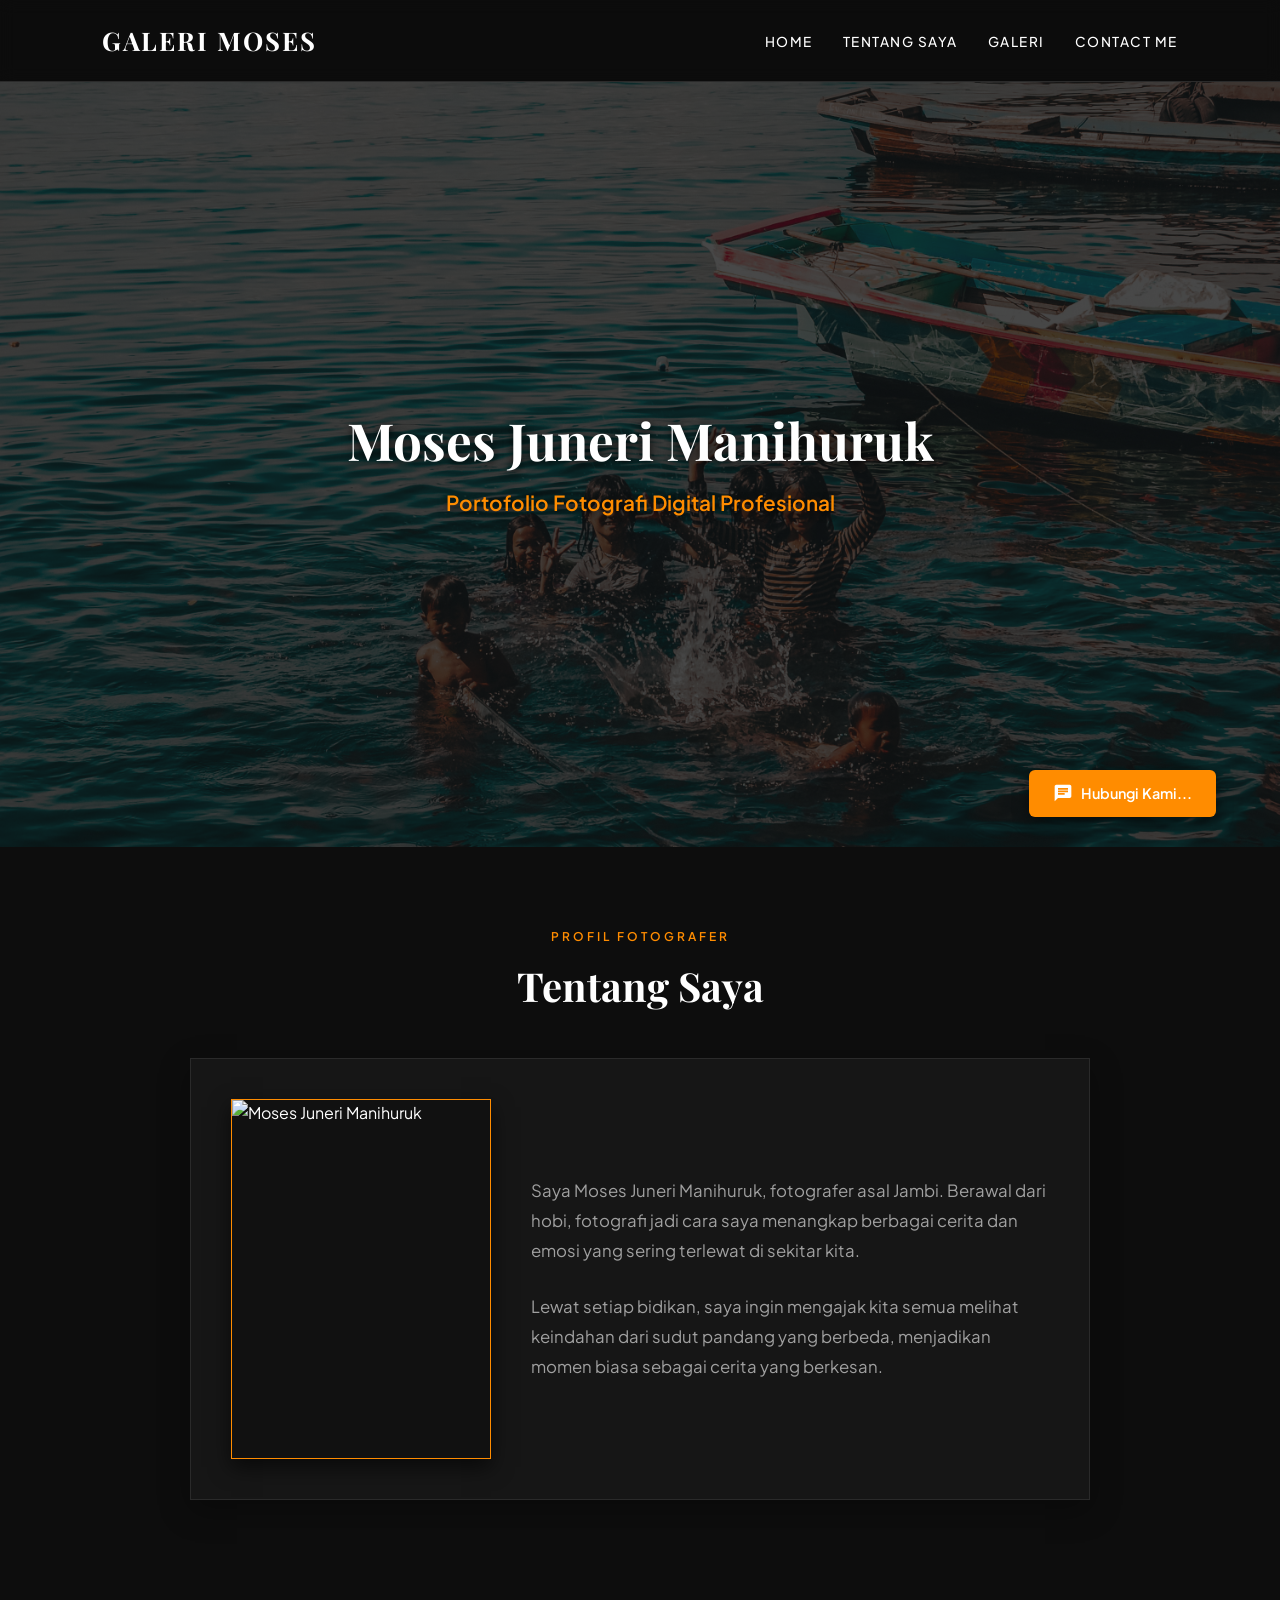
==== commit f41db26b: "Refactor HTML structure and optimize image loading Removed unnecessary comments and updated image pr" ====
--- a/index.html
+++ b/index.html
@@ -2,152 +2,507 @@
 <html lang="id">
 <head>
   <meta charset="UTF-8">
+
   <meta name="viewport" content="width=device-width, initial-scale=1.0">
-  <title>Galeri Moses</title>
+
+  <title>Galeri Moses | Portofolio Fotografi</title>
+
   <link rel="icon" type="image/png" href="favicon.png">
 
-  <!-- 1. Preconnect ke Google Fonts -->
+  <!-- ================================
+       PRECONNECT
+       ================================ -->
   <link rel="preconnect" href="https://fonts.googleapis.com">
   <link rel="preconnect" href="https://fonts.gstatic.com" crossorigin>
 
-  <!-- 2. Preload PRIORITAS TINGGI untuk Foto Hero & Foto Profil Tentag Saya -->
-  <link rel="preload" as="image" href="images/home-mobile.webp" type="image/webp" media="(max-width: 768px)">
-  <link rel="preload" as="image" href="images/home.webp" type="image/webp" media="(min-width: 769px)">
-  <link rel="preload" as="image" href="images/aboutme.webp" type="image/webp">
-
+  <!-- ================================
+       PRELOAD FOTO HERO
+       ================================ -->
+
+  <link
+    rel="preload"
+    as="image"
+    href="images/home.webp"
+    type="image/webp"
+    media="(min-width: 769px)"
+    fetchpriority="high"
+  >
+
+  <link
+    rel="preload"
+    as="image"
+    href="images/home-mobile.webp"
+    type="image/webp"
+    media="(max-width: 768px)"
+    fetchpriority="high"
+  >
+
+  <!-- ================================
+       PRELOAD FOTO ABOUT
+       ================================ -->
+
+  <link
+    rel="preload"
+    as="image"
+    href="images/aboutme.webp"
+    type="image/webp"
+    fetchpriority="high"
+  >
+
+  <!-- CSS -->
   <link rel="stylesheet" href="style.css">
 
-  <!-- Font -->
-  <link href="https://fonts.googleapis.com/css2?family=Playfair+Display:wght@700&family=Plus+Jakarta+Sans:wght@400;500;600&display=swap" rel="stylesheet">
+  <!-- ================================
+       GOOGLE FONT
+       ================================ -->
+
+  <link
+    href="https://fonts.googleapis.com/css2?family=Playfair+Display:wght@700&family=Plus+Jakarta+Sans:wght@400;500;600&display=swap"
+    rel="stylesheet"
+  >
 </head>
+
 <body>
 
-  <!-- Navigation Bar -->
+  <!-- =====================================================
+       NAVBAR
+       ===================================================== -->
+
   <header class="navbar">
-    <div class="logo">GALERI MOSES</div>
+
+    <div class="logo">
+      GALERI MOSES
+    </div>
+
     <ul class="nav-links">
-      <li><a href="#home">Home</a></li>
-      <li><a href="#about">Tentang Saya</a></li>
-      <li><a href="#gallery">Galeri</a></li>
-      <li><a href="#contact">Contact Me</a></li>
+
+      <li>
+        <a href="#home">Home</a>
+      </li>
+
+      <li>
+        <a href="#about">Tentang Saya</a>
+      </li>
+
+      <li>
+        <a href="#gallery">Galeri</a>
+      </li>
+
+      <li>
+        <a href="#contact">Contact Me</a>
+      </li>
+
     </ul>
+
   </header>
 
-  <!-- Hero Section -->
+
+  <!-- =====================================================
+       HERO
+       ===================================================== -->
+
   <section id="home" class="hero-photoology">
+
     <div class="hero-overlay"></div>
+
     <div class="hero-content">
-      <h1>Moses Juneri Manihuruk</h1>
-      <p class="hero-subtitle">Portofolio Fotografi Digital Profesional</p>
-    </div>
+
+      <h1>
+        Moses Juneri Manihuruk
+      </h1>
+
+      <p class="hero-subtitle">
+        Portofolio Fotografi Digital Profesional
+      </p>
+
+    </div>
+
+
+    <!-- FLOATING BUTTON -->
+
     <a href="#contact" class="floating-btn">
-      <svg width="20" height="20" viewBox="0 0 24 24" fill="currentColor"><path d="M20 2H4c-1.1 0-1.99.9-1.99 2L2 22l4-4h14c1.1 0 2-.9 2-2V4c0-1.1-.9-2-2-2zM6 9h12v2H6V9zm8 5H6v-2h8v2zm4-6H6V6h12v2z"/></svg>
+
+      <svg
+        width="20"
+        height="20"
+        viewBox="0 0 24 24"
+        fill="currentColor"
+        aria-hidden="true"
+      >
+        <path d="M20 2H4c-1.1 0-1.99.9-1.99 2L2 22l4-4h14c1.1 0 2-.9 2-2V4c0-1.1-.9-2-2-2zM6 9h12v2H6V9zm8 5H6v-2h8v2zm4-6H6V6h12v2z"/>
+      </svg>
+
       Hubungi Kami...
+
     </a>
+
   </section>
 
-  <!-- Section About (FOTO PROFIL) -->
+
+  <!-- =====================================================
+       ABOUT
+       ===================================================== -->
+
   <section id="about" class="section">
+
     <div class="section-title">
-      <span>PROFIL FOTOGRAFER</span>
-      <h2>Tentang Saya</h2>
-    </div>
+
+      <span>
+        PROFIL FOTOGRAFER
+      </span>
+
+      <h2>
+        Tentang Saya
+      </h2>
+
+    </div>
+
+
     <div class="about-card">
+
+
+      <!-- FOTO -->
+
       <div class="about-img-wrapper">
-        <!-- DIUBAH: Hapus loading="lazy", tambah fetchpriority="high" & decoding="sync" -->
-        <img src="images/aboutme.webp" alt="Moses Juneri Manihuruk" width="520" height="720" fetchpriority="high" decoding="sync">
+
+        <img
+          id="about-photo"
+          src="images/aboutme.webp"
+          alt="Moses Juneri Manihuruk"
+          width="520"
+          height="720"
+          loading="eager"
+          fetchpriority="high"
+          decoding="async"
+        >
+
       </div>
+
+
+      <!-- TEXT -->
+
       <div class="about-text">
-        <p>Saya Moses Juneri Manihuruk, fotografer asal Jambi. Berawal dari hobi, fotografi jadi cara saya menangkap berbagai cerita dan emosi yang sering terlewat di sekitar kita.</p>
+
+        <p>
+          Saya Moses Juneri Manihuruk, fotografer asal Jambi.
+          Berawal dari hobi, fotografi jadi cara saya menangkap
+          berbagai cerita dan emosi yang sering terlewat di sekitar kita.
+        </p>
+
         <br>
-        <p>Lewat setiap bidikan, saya ingin mengajak kita semua melihat keindahan dari sudut pandang yang berbeda, menjadikan momen biasa sebagai cerita yang berkesan.</p>
+
+        <p>
+          Lewat setiap bidikan, saya ingin mengajak kita semua melihat
+          keindahan dari sudut pandang yang berbeda, menjadikan momen
+          biasa sebagai cerita yang berkesan.
+        </p>
+
       </div>
-    </div>
+
+    </div>
+
   </section>
 
-  <!-- Section Gallery -->
+
+  <!-- =====================================================
+       GALERI
+       ===================================================== -->
+
   <section id="gallery" class="section">
+
     <div class="section-title">
-      <span>KARYA TERPILIH</span>
-      <h2>Galeri Foto</h2>
-    </div>
+
+      <span>
+        KARYA TERPILIH
+      </span>
+
+      <h2>
+        Galeri Foto
+      </h2>
+
+    </div>
+
+
+    <!-- FILTER -->
 
     <div class="category-filter">
-      <button class="filter-btn active" onclick="filterCategory('all')">Semua</button>
-      <button class="filter-btn" onclick="filterCategory('Black and White')">Black &amp; White</button>
-      <button class="filter-btn" onclick="filterCategory('Stage')">Stage</button>
-      <button class="filter-btn" onclick="filterCategory('Sport')">Sport</button>
-      <button class="filter-btn" onclick="filterCategory('Human')">Fashion</button>
-      <button class="filter-btn" onclick="filterCategory('Event')">Event</button>
-      <button class="filter-btn" onclick="filterCategory('Arsitektur')">Street</button>
-    </div>
-
-    <div id="gallery-grid" class="gallery-grid">
-      <!-- Data foto otomatis di-render oleh script.js -->
-    </div>
+
+      <button
+        class="filter-btn active"
+        onclick="filterCategory('all')"
+      >
+        Semua
+      </button>
+
+      <button
+        class="filter-btn"
+        onclick="filterCategory('Black and White')"
+      >
+        Black &amp; White
+      </button>
+
+      <button
+        class="filter-btn"
+        onclick="filterCategory('Stage')"
+      >
+        Stage
+      </button>
+
+      <button
+        class="filter-btn"
+        onclick="filterCategory('Sport')"
+      >
+        Sport
+      </button>
+
+      <button
+        class="filter-btn"
+        onclick="filterCategory('Human')"
+      >
+        Fashion
+      </button>
+
+      <button
+        class="filter-btn"
+        onclick="filterCategory('Event')"
+      >
+        Event
+      </button>
+
+      <button
+        class="filter-btn"
+        onclick="filterCategory('Arsitektur')"
+      >
+        Street
+      </button>
+
+    </div>
+
+
+    <!-- GALLERY GRID -->
+
+    <div
+      id="gallery-grid"
+      class="gallery-grid"
+    ></div>
+
   </section>
 
-  <!-- Section Contact -->
+
+  <!-- =====================================================
+       CONTACT
+       ===================================================== -->
+
   <section id="contact" class="section">
+
     <div class="section-title">
-      <span>MARI BEKERJA SAMA</span>
-      <h2>Contact Me</h2>
-    </div>
+
+      <span>
+        MARI BEKERJA SAMA
+      </span>
+
+      <h2>
+        Contact Me
+      </h2>
+
+    </div>
+
+
     <div class="contact-card">
+
+
+      <!-- SOCIAL -->
+
       <div class="social-contact-wrapper">
-        <a href="https://wa.me/6281272683815" target="_blank" rel="noopener noreferrer" class="social-btn wa-btn">
-          <svg width="22" height="22" viewBox="0 0 24 24" fill="currentColor"><path d="M.057 24l1.687-6.163c-1.041-1.804-1.588-3.849-1.587-5.946.003-6.556 5.338-11.891 11.893-11.891 3.181.001 6.167 1.24 8.413 3.488 2.245 2.248 3.481 5.236 3.48 8.414-.003 6.557-5.338 11.892-11.893 11.892-1.99-.001-3.951-.5-5.688-1.448l-6.305 1.654zm6.597-3.807c1.676.995 3.276 1.591 5.392 1.592 5.448 0 9.886-4.434 9.889-9.885.002-5.462-4.415-9.89-9.881-9.892-5.452 0-9.887 4.434-9.889 9.884-.001 2.225.651 3.891 1.746 5.634l-.999 3.648 3.742-.981zm11.387-5.464c-.074-.124-.272-.198-.57-.347-.297-.149-1.758-.868-2.031-.967-.272-.099-.47-.149-.669.149-.198.297-.768.967-.941 1.165-.173.198-.347.223-.644.074-.297-.149-1.255-.462-2.39-1.475-.883-.788-1.48-1.761-1.653-2.059-.173-.297-.018-.458.13-.606.134-.133.297-.347.446-.521.151-.172.2-.296.3-.495.099-.198.05-.372-.025-.521-.075-.148-.669-1.611-.916-2.206-.242-.579-.487-.501-.669-.51l-.57-.01c-.198 0-.52.074-.792.372s-1.04 1.016-1.04 2.479 1.065 2.876 1.213 3.074c.149.198 2.095 3.2 5.076 4.487.709.306 1.263.489 1.694.626.712.226 1.36.194 1.872.118.571-.085 1.758-.719 2.006-1.413.248-.695.248-1.29.173-1.414z"/></svg>
+
+
+        <!-- WHATSAPP -->
+
+        <a
+          href="https://wa.me/6281272683815"
+          target="_blank"
+          rel="noopener noreferrer"
+          class="social-btn wa-btn"
+        >
+
+          <svg
+            width="22"
+            height="22"
+            viewBox="0 0 24 24"
+            fill="currentColor"
+            aria-hidden="true"
+          >
+            <path d="M.057 24l1.687-6.163c-1.041-1.804-1.588-3.849-1.587-5.946.003-6.556 5.338-11.891 11.893-11.891 3.181.001 6.167 1.24 8.413 3.488 2.245 2.248 3.481 5.236 3.48 8.414-.003 6.557-5.338 11.892-11.893 11.892-1.99-.001-3.951-.5-5.688-1.448l-6.305 1.654zm6.597-3.807c1.676.995 3.276 1.591 5.392 1.592 5.448 0 9.886-4.434 9.889-9.885.002-5.462-4.415-9.89-9.881-9.892-5.452 0-9.887 4.434-9.889 9.884-.001 2.225.651 3.891 1.746 5.634l-.999 3.648 3.742-.981zm11.387-5.464c-.074-.124-.272-.198-.57-.347-.297-.149-1.758-.868-2.031-.967-.272-.099-.47-.149-.669.149-.198.297-.768.967-.941 1.165-.173.198-.347.223-.644.074-.297-.149-1.255-.462-2.39-1.475-.883-.788-1.48-1.761-1.653-2.059-.173-.297-.018-.458.13-.606.134-.133.297-.347.446-.521.151-.172.2-.296.3-.495.099-.198.05-.372-.025-.521-.075-.148-.669-1.611-.916-2.206-.242-.579-.487-.501-.669-.51l-.57-.01c-.198 0-.52.074-.792.372s-1.04 1.016-1.04 2.479 1.065 2.876 1.213 3.074c.149.198 2.095 3.2 5.076 4.487.709.306 1.263.489 1.694.626.712.226 1.36.194 1.872.118.571-.085 1.758-.719 2.006-1.413.248-.695.248-1.29.173-1.414z"/>
+          </svg>
+
           Chat via WhatsApp
+
         </a>
-        <a href="https://instagram.com/mosesjuneri" target="_blank" rel="noopener noreferrer" class="social-btn ig-btn">
-          <svg width="22" height="22" viewBox="0 0 24 24" fill="currentColor"><path d="M12 2.163c3.204 0 3.584.012 4.85.07 3.252.148 4.771 1.691 4.919 4.919.058 1.265.069 1.645.069 4.849 0 3.205-.012 3.584-.069 4.849-.149 3.225-1.664 4.771-4.919 4.919-1.266.058-1.644.07-4.85.07-3.204 0-3.584-.012-4.849-.07-3.26-.149-4.771-1.699-4.919-4.92-.058-1.265-.07-1.644-.07-4.849 0-3.204.013-3.583.07-4.849.149-3.227 1.664-4.771 4.919-4.919 1.266-.057 1.645-.069 4.849-.069zm0-2.163c-3.259 0-3.667.014-4.947.072-4.358.2-6.78 2.618-6.98 6.98-.059 1.281-.073 1.689-.073 4.948 0 3.259.014 3.668.072 4.948.2 4.358 2.618 6.78 6.98 6.98 1.281.058 1.689.072 4.948.072 3.259 0 3.668-.014 4.948-.072 4.354-.2 6.782-2.618 6.979-6.98.059-1.28.073-1.689.073-4.948 0-3.259-.014-3.667-.072-4.947-.196-4.354-2.617-6.78-6.979-6.98-1.281-.059-1.69-.073-4.949-.073zm0 5.838c-3.403 0-6.162 2.759-6.162 6.162s2.759 6.163 6.162 6.163 6.162-2.759 6.162-6.163c0-3.403-2.759-6.162-6.162-6.162zm0 10.162c-2.209 0-4-1.79-4-4 0-2.209 1.791-4 4-4s4 1.791 4 4c0 2.21-1.791 4-4 4zm6.406-11.845c-.796 0-1.441.645-1.441 1.44s.645 1.44 1.441 1.44c.795 0 1.439-.645 1.439-1.44s-.644-1.44-1.439-1.44z"/></svg>
+
+
+        <!-- INSTAGRAM -->
+
+        <a
+          href="https://instagram.com/mosesjuneri"
+          target="_blank"
+          rel="noopener noreferrer"
+          class="social-btn ig-btn"
+        >
+
+          <svg
+            width="22"
+            height="22"
+            viewBox="0 0 24 24"
+            fill="currentColor"
+            aria-hidden="true"
+          >
+            <path d="M12 2.163c3.204 0 3.584.012 4.85.07 3.252.148 4.771 1.691 4.919 4.919.058 1.265.069 1.645.069 4.849 0 3.205-.012 3.584-.069 4.849-.149 3.225-1.664 4.771-4.919 4.919-1.266.058-1.644.07-4.85.07-3.204 0-3.584-.012-3.849-.07-3.26-.149-4.771-1.699-4.919-4.92-.058-1.265-.07-1.644-.07-4.849 0-3.227.013-3.583.07-4.849.149-3.227 1.664-4.771 4.919-4.919 1.266-.057 1.645-.07 4.849-.07zm0-2.163c-3.259 0-3.667.014-4.947.072-4.358.2-6.78 2.618-6.98 6.98-.059 1.281-.073 1.689-.073 4.948 0 3.259.014 3.668.072 4.948.2 4.358 2.618 6.78 6.98 6.98 1.281.058 1.689.072 4.948.072 3.259 0 3.668-.014 4.948-.072 4.354-.2 6.782-2.618-6.979-6.98-.059-1.28-.073-1.689-.073-4.948 0-3.259.014-3.667.072-4.947.196-4.354 2.617-6.78 6.979-6.98 1.281-.059 1.69-.073 4.949-.073zm0 5.838c-3.403 0-6.162 2.759-6.162 6.162s2.759 6.163 6.162 6.163 6.162-2.759 6.162-6.163c0-3.403-2.759-6.162-6.162-6.162zm0 10.162c-2.209 0-4-1.79-4-4 0-2.209 1.791-4 4-4s4 1.791 4 4c0 2.21-1.791 4-4 4zm6.406-11.845c-.796 0-1.441.645-1.441 1.44s.645 1.44 1.441 1.44c.795 0 1.439-.645 1.439-1.44s-.644-1.44-1.439-1.44z"/>
+          </svg>
+
           Follow Instagram
+
         </a>
+
       </div>
 
-      <div class="divider"><span>ATAU KIRIM PESAN</span></div>
-
-      <form class="contact-form" onsubmit="alert('Pesan terkirim!'); return false;">
-        <input type="text" placeholder="Nama Lengkap" required>
-        <input type="email" placeholder="Alamat Email" required>
-        <textarea rows="5" placeholder="Tuliskan pesan atau tawaran proyek..." required></textarea>
-        <button type="submit">KIRIM PESAN</button>
+
+      <div class="divider">
+        <span>ATAU KIRIM PESAN</span>
+      </div>
+
+
+      <!-- CONTACT FORM -->
+
+      <form
+        class="contact-form"
+        onsubmit="alert('Pesan terkirim!'); return false;"
+      >
+
+        <input
+          type="text"
+          placeholder="Nama Lengkap"
+          required
+        >
+
+        <input
+          type="email"
+          placeholder="Alamat Email"
+          required
+        >
+
+        <textarea
+          rows="5"
+          placeholder="Tuliskan pesan atau tawaran proyek..."
+          required
+        ></textarea>
+
+        <button type="submit">
+          KIRIM PESAN
+        </button>
+
       </form>
-    </div>
+
+    </div>
+
   </section>
 
-  <!-- Modal Lightbox Pop-up -->
-  <div id="lightbox-modal" class="modal" onclick="closeModal()">
-    <span class="close-btn">&times;</span>
-    <img id="modal-img" class="modal-img" src="" alt="" decoding="async">
+
+  <!-- =====================================================
+       LIGHTBOX
+       ===================================================== -->
+
+  <div
+    id="lightbox-modal"
+    class="modal"
+    onclick="closeModal()"
+  >
+
+    <span class="close-btn">
+      &times;
+    </span>
+
+    <img
+      id="modal-img"
+      class="modal-img"
+      src=""
+      alt=""
+      decoding="async"
+    >
+
     <div class="modal-caption">
+
       <h3 id="modal-title"></h3>
+
       <p id="modal-text"></p>
-    </div>
+
+    </div>
+
   </div>
 
-  <!-- Footer Copyright -->
+
+  <!-- =====================================================
+       FOOTER
+       ===================================================== -->
+
   <footer class="footer">
-    <p>&copy; 2026 <strong>Galeri Moses</strong>. All Rights Reserved. Designed by Moses Juneri Manihuruk.</p>
+
+    <p>
+      &copy; 2026
+      <strong>Galeri Moses</strong>.
+      All Rights Reserved.
+      Designed by Moses Juneri Manihuruk.
+    </p>
+
   </footer>
 
-  <!-- DIUBAH: Pindahkan JS eksternal & Admin ke PALING BAWAH halaman -->
-  <script src="https://cdn.jsdelivr.net/npm/js-yaml@4.1.0/dist/js-yaml.min.js" defer></script>
-  <script src="https://identity.netlify.com/v1/netlify-identity-widget.js" defer></script>
-  <script src="script.js" defer></script>
+
+  <!-- =====================================================
+       JAVASCRIPT
+       ===================================================== -->
+
+  <script
+    src="https://cdn.jsdelivr.net/npm/js-yaml@4.1.0/dist/js-yaml.min.js"
+    defer
+  ></script>
+
+  <script
+    src="https://identity.netlify.com/v1/netlify-identity-widget.js"
+    defer
+  ></script>
+
+  <script
+    src="script.js"
+    defer
+  ></script>
+
+
+  <!-- NETLIFY IDENTITY -->
 
   <script>
+
     document.addEventListener("DOMContentLoaded", function () {
+
       if (window.netlifyIdentity) {
+
         window.netlifyIdentity.on("init", function (user) {
+
           if (!user) {
+
             window.netlifyIdentity.on("login", function () {
+
               document.location.href = "/admin/";
+
             });
+
           }
+
         });
+
       }
+
     });
+
   </script>
+
 </body>
 </html>
--- a/style.css
+++ b/style.css
@@ -1,20 +1,41 @@
 /* ==========================================================================
-   PHOTOOLOGY + VIUFINDER DARK LUXURY RESPONSIVE DESIGN SYSTEM (OPTIMIZED)
-   Font TIDAK lagi di-@import di sini. Pasang <link> di <head> HTML (lihat catatan).
+   GALERI MOSES
+   DARK LUXURY PHOTOGRAPHY PORTFOLIO
+   OPTIMIZED IMAGE LOADING
+   ========================================================================== */
+
+
+/* ==========================================================================
+   ROOT
    ========================================================================== */
 
 :root {
+
   --bg-black: #0D0D0D;
   --card-dark: #161616;
   --border-dark: #2A2A2A;
+
   --text-main: #FFFFFF;
   --text-muted: #A0A0A0;
+
   --accent-gold: #C09A6B;
   --accent-orange: #FF8C00;
 
   --font-title: 'Playfair Display', Georgia, serif;
-  --font-sans: 'Plus Jakarta Sans', system-ui, -apple-system, 'Segoe UI', Arial, sans-serif;
-}
+
+  --font-sans:
+    'Plus Jakarta Sans',
+    system-ui,
+    -apple-system,
+    'Segoe UI',
+    Arial,
+    sans-serif;
+}
+
+
+/* ==========================================================================
+   RESET
+   ========================================================================== */
 
 * {
   margin: 0;
@@ -22,623 +43,1396 @@
   box-sizing: border-box;
 }
 
+
+/* ==========================================================================
+   HTML
+   ========================================================================== */
+
 html {
   scroll-behavior: smooth;
 }
 
+
+/* ==========================================================================
+   BODY
+   ========================================================================== */
+
 body {
+
   background-color: var(--bg-black);
+
   color: var(--text-main);
+
   font-family: var(--font-sans);
+
   line-height: 1.6;
-}
+
+}
+
+
+/* ==========================================================================
+   IMAGE GLOBAL
+   ========================================================================== */
 
 img {
+
   max-width: 100%;
+
   display: block;
-}
-
-/* NAVBAR DARK */
+
+}
+
+
+/* ==========================================================================
+   NAVBAR
+   ========================================================================== */
+
 .navbar {
+
   display: flex;
+
   justify-content: space-between;
+
   align-items: center;
+
   padding: 20px 8%;
+
   background: rgba(13, 13, 13, 0.97);
+
   border-bottom: 1px solid var(--border-dark);
+
   position: sticky;
+
   top: 0;
+
   z-index: 1000;
-}
-
-/* blur hanya di layar besar (blur berat di HP) */
+
+}
+
+
+/* Blur hanya desktop */
+
 @media (min-width: 769px) {
+
   .navbar {
+
     background: rgba(13, 13, 13, 0.92);
+
     backdrop-filter: blur(8px);
-  }
-}
+
+  }
+
+}
+
+
+/* LOGO */
 
 .logo {
+
   font-family: var(--font-title);
+
   font-size: 1.6rem;
+
   font-weight: 700;
+
   letter-spacing: 2px;
+
   color: var(--text-main);
-}
+
+}
+
+
+/* NAV LINKS */
 
 .nav-links {
+
   display: flex;
+
   gap: 30px;
+
   list-style: none;
-}
+
+}
+
 
 .nav-links a {
+
   text-decoration: none;
+
   color: var(--text-main);
+
   font-size: 0.85rem;
+
   font-weight: 500;
+
   text-transform: uppercase;
+
   letter-spacing: 1.5px;
-  transition: color 0.3s;
-}
+
+  transition:
+    color 0.3s;
+
+}
+
 
 .nav-links a:hover {
+
   color: var(--accent-orange);
-}
-
-/* HERO SECTION PHOTOOLOGY DARK */
+
+}
+
+
+/* ==========================================================================
+   HERO
+   ========================================================================== */
+
 .hero-photoology {
+
   position: relative;
+
   width: 100%;
+
   height: 85vh;
-  background-color: #111; /* warna placeholder selama gambar loading */
-  background-image: url('images/home.jpeg'); /* fallback */
-  background-image: image-set(
-    url('images/home.webp') type('image/webp'),
-    url('images/home.jpeg') type('image/jpeg')
-  );
+
+  /*
+    PENTING:
+    Gunakan hanya file yang benar-benar tersedia.
+    Tidak menggunakan image-set() agar browser tidak
+    mencoba file WebP yang belum ada.
+  */
+
+  background-color: #111;
+
+  background-image:
+    url('images/home.jpeg');
+
   background-repeat: no-repeat;
+
   background-position: center;
+
   background-size: cover;
+
   display: flex;
+
   align-items: center;
+
   justify-content: center;
+
   text-align: center;
+
   padding: 0 20px;
-}
+
+}
+
+
+/* HERO OVERLAY */
 
 .hero-overlay {
+
   position: absolute;
+
   inset: 0;
-  background: rgba(13, 13, 13, 0.75);
+
+  background:
+    rgba(13, 13, 13, 0.75);
+
   z-index: 1;
-}
+
+}
+
+
+/* HERO CONTENT */
 
 .hero-content {
+
   position: relative;
+
   z-index: 2;
+
   max-width: 900px;
+
   color: var(--text-main);
-}
+
+}
+
 
 .hero-content h1 {
+
   font-family: var(--font-title);
+
   font-size: 3.2rem;
+
   font-weight: 700;
+
   line-height: 1.2;
+
   color: var(--text-main);
-  text-shadow: 0 2px 10px rgba(0,0,0,0.8);
+
+  text-shadow:
+    0 2px 10px rgba(0, 0, 0, 0.8);
+
   margin-bottom: 15px;
-}
+
+}
+
 
 .hero-subtitle {
+
   font-size: 1.3rem;
+
   color: var(--accent-orange);
+
   font-weight: 600;
-  text-shadow: 0 2px 8px rgba(0,0,0,0.8);
-}
+
+  text-shadow:
+    0 2px 8px rgba(0, 0, 0, 0.8);
+
+}
+
+
+/* ==========================================================================
+   FLOATING BUTTON
+   ========================================================================== */
 
 .floating-btn {
+
   position: absolute;
+
   bottom: 30px;
+
   right: 5%;
+
   z-index: 10;
-  background: var(--accent-orange);
-  color: var(--text-main);
+
+  background:
+    var(--accent-orange);
+
+  color:
+    var(--text-main);
+
   text-decoration: none;
+
   padding: 12px 24px;
+
   border-radius: 6px;
+
   font-weight: 600;
+
   font-size: 0.9rem;
+
   display: flex;
+
   align-items: center;
+
   gap: 8px;
-  box-shadow: 0 4px 15px rgba(0,0,0,0.5);
-  transition: transform 0.3s, background-color 0.3s;
-}
+
+  box-shadow:
+    0 4px 15px rgba(0, 0, 0, 0.5);
+
+  transition:
+    transform 0.3s,
+    background-color 0.3s;
+
+}
+
 
 .floating-btn:hover {
-  background: #e07b00;
-  transform: translateY(-3px);
-}
-
-/* SECTIONS GENERAL */
+
+  background:
+    #e07b00;
+
+  transform:
+    translateY(-3px);
+
+}
+
+
+/* ==========================================================================
+   GENERAL SECTION
+   ========================================================================== */
+
 .section {
+
   padding: 80px 8%;
-}
-
-/* section di bawah layar pertama: render ditunda sampai mendekati viewport */
+
+}
+
+
+/*
+   Render section yang belum terlihat
+   hanya ketika mendekati viewport.
+*/
+
 .section:not(:first-of-type) {
+
   content-visibility: auto;
-  contain-intrinsic-size: auto 700px;
-}
+
+  contain-intrinsic-size:
+    auto 700px;
+
+}
+
+
+/* ==========================================================================
+   SECTION TITLE
+   ========================================================================== */
 
 .section-title {
+
   text-align: center;
+
   margin-bottom: 40px;
-}
+
+}
+
 
 .section-title span {
+
   font-size: 0.75rem;
+
   letter-spacing: 3px;
-  color: var(--accent-orange);
+
+  color:
+    var(--accent-orange);
+
   font-weight: 600;
+
   text-transform: uppercase;
+
   display: block;
+
   margin-bottom: 8px;
-}
+
+}
+
 
 .section-title h2 {
-  font-family: var(--font-title);
+
+  font-family:
+    var(--font-title);
+
   font-size: 2.5rem;
-  color: var(--text-main);
-}
-
-/* ABOUT SECTION (PORTRAIT PHOTO + TEXT) */
+
+  color:
+    var(--text-main);
+
+}
+
+
+/* ==========================================================================
+   ABOUT
+   ========================================================================== */
+
 .about-card {
+
   max-width: 900px;
+
   margin: 0 auto;
-  background: var(--card-dark);
-  border: 1px solid var(--border-dark);
+
+  background:
+    var(--card-dark);
+
+  border:
+    1px solid var(--border-dark);
+
   padding: 40px;
+
   display: flex;
+
   align-items: center;
+
   gap: 40px;
-  box-shadow: 0 10px 30px rgba(0, 0, 0, 0.3);
-}
+
+  box-shadow:
+    0 10px 30px rgba(0, 0, 0, 0.3);
+
+}
+
 
 .about-img-wrapper {
+
   flex-shrink: 0;
+
   width: 260px;
-  aspect-ratio: 13 / 18; /* sama dengan 260x360, mencegah layout loncat */
-  background: #111;
-  border: 1px solid var(--accent-orange);
+
+  aspect-ratio: 13 / 18;
+
+  background:
+    #111;
+
+  border:
+    1px solid var(--accent-orange);
+
   overflow: hidden;
-  box-shadow: 0 8px 20px rgba(0, 0, 0, 0.6);
-}
+
+  box-shadow:
+    0 8px 20px rgba(0, 0, 0, 0.6);
+
+}
+
 
 .about-img-wrapper img {
+
   width: 100%;
+
   height: 100%;
+
   object-fit: cover;
-  transition: transform 0.5s ease;
-}
+
+  transition:
+    transform 0.5s ease;
+
+}
+
 
 .about-text {
+
   text-align: left;
-}
+
+}
+
 
 .about-text p {
+
   font-size: 1.05rem;
-  color: var(--text-muted);
+
+  color:
+    var(--text-muted);
+
   line-height: 1.8;
-}
-
-/* CONTACT DARK & SOCIAL BUTTONS */
+
+}
+
+
+/* ==========================================================================
+   GALLERY
+   ========================================================================== */
+
+.category-filter {
+
+  display: flex;
+
+  justify-content: center;
+
+  gap: 10px;
+
+  flex-wrap: wrap;
+
+  margin-bottom: 40px;
+
+}
+
+
+.filter-btn {
+
+  background:
+    var(--card-dark);
+
+  border:
+    1px solid var(--border-dark);
+
+  color:
+    var(--text-main);
+
+  padding: 10px 22px;
+
+  font-size: 0.8rem;
+
+  text-transform: uppercase;
+
+  letter-spacing: 1px;
+
+  cursor: pointer;
+
+  transition:
+    background-color 0.3s,
+    color 0.3s,
+    border-color 0.3s;
+
+}
+
+
+.filter-btn:hover,
+.filter-btn.active {
+
+  background:
+    var(--accent-orange);
+
+  color:
+    var(--text-main);
+
+  border-color:
+    var(--accent-orange);
+
+}
+
+
+/* GALLERY GRID */
+
+.gallery-grid {
+
+  display: grid;
+
+  grid-template-columns:
+    repeat(auto-fill, minmax(300px, 1fr));
+
+  gap: 30px;
+
+}
+
+
+/* GALLERY CARD */
+
+.gallery-card {
+
+  background:
+    var(--card-dark);
+
+  border:
+    1px solid var(--border-dark);
+
+  padding: 15px;
+
+  transition:
+    transform 0.4s,
+    box-shadow 0.4s,
+    border-color 0.4s;
+
+  cursor: pointer;
+
+  content-visibility: auto;
+
+  contain-intrinsic-size:
+    auto 380px;
+
+}
+
+
+/* IMAGE WRAPPER */
+
+.img-wrapper {
+
+  width: 100%;
+
+  height: 280px;
+
+  overflow: hidden;
+
+  background:
+    #111;
+
+}
+
+
+/* GALLERY IMAGE */
+
+.gallery-card img {
+
+  width: 100%;
+
+  height: 100%;
+
+  object-fit: cover;
+
+  transition:
+    transform 0.5s;
+
+}
+
+
+/* GALLERY INFO */
+
+.gallery-info {
+
+  padding-top: 15px;
+
+  text-align: center;
+
+}
+
+
+.gallery-info h4 {
+
+  font-family:
+    var(--font-title);
+
+  font-size: 1.2rem;
+
+  color:
+    var(--text-main);
+
+}
+
+
+/* ==========================================================================
+   GALLERY LOADING
+   ========================================================================== */
+
+.gallery-loading {
+
+  grid-column:
+    1 / -1;
+
+  text-align: center;
+
+  color:
+    var(--text-muted);
+
+  padding: 50px 20px;
+
+  font-size: 0.9rem;
+
+}
+
+
+/* ==========================================================================
+   HOVER
+   ========================================================================== */
+
+@media (hover: hover) {
+
+  .about-img-wrapper:hover img {
+
+    transform:
+      scale(1.05);
+
+  }
+
+
+  .gallery-card:hover {
+
+    transform:
+      translateY(-8px);
+
+    box-shadow:
+      0 15px 30px rgba(0, 0, 0, 0.5);
+
+    border-color:
+      var(--accent-orange);
+
+  }
+
+
+  .gallery-card:hover img {
+
+    transform:
+      scale(1.05);
+
+  }
+
+}
+
+
+/* ==========================================================================
+   CONTACT
+   ========================================================================== */
+
 .contact-card {
+
   max-width: 700px;
+
   margin: 0 auto;
-  background: var(--card-dark);
-  border: 1px solid var(--border-dark);
+
+  background:
+    var(--card-dark);
+
+  border:
+    1px solid var(--border-dark);
+
   padding: 50px 40px;
+
   text-align: center;
-  box-shadow: 0 10px 30px rgba(0, 0, 0, 0.3);
-}
+
+  box-shadow:
+    0 10px 30px rgba(0, 0, 0, 0.3);
+
+}
+
 
 .social-contact-wrapper {
+
   display: flex;
+
   justify-content: center;
+
   gap: 15px;
+
   margin-bottom: 30px;
+
   flex-wrap: wrap;
-}
+
+}
+
 
 .social-btn {
+
   display: inline-flex;
+
   align-items: center;
+
   justify-content: center;
+
   gap: 10px;
+
   padding: 12px 24px;
+
   font-size: 0.85rem;
+
   font-weight: 600;
+
   letter-spacing: 1px;
+
   text-transform: uppercase;
+
   text-decoration: none;
+
   border-radius: 4px;
-  transition: transform 0.3s, box-shadow 0.3s, opacity 0.3s, background-color 0.3s;
+
+  transition:
+    transform 0.3s,
+    box-shadow 0.3s,
+    opacity 0.3s,
+    background-color 0.3s;
+
   flex: 1;
+
   min-width: 200px;
-}
+
+}
+
+
+/* WHATSAPP */
 
 .wa-btn {
-  background: #25D366;
-  color: #FFFFFF;
-}
+
+  background:
+    #25D366;
+
+  color:
+    #FFFFFF;
+
+}
+
 
 .wa-btn:hover {
-  background: #1da851;
-  transform: translateY(-3px);
-  box-shadow: 0 5px 15px rgba(37, 211, 102, 0.3);
-}
+
+  background:
+    #1da851;
+
+  transform:
+    translateY(-3px);
+
+  box-shadow:
+    0 5px 15px rgba(37, 211, 102, 0.3);
+
+}
+
+
+/* INSTAGRAM */
 
 .ig-btn {
-  background: linear-gradient(45deg, #f09433 0%, #e6683c 25%, #dc2743 50%, #cc2366 75%, #bc1888 100%);
-  color: #FFFFFF;
-}
+
+  background:
+    linear-gradient(
+      45deg,
+      #f09433 0%,
+      #e6683c 25%,
+      #dc2743 50%,
+      #cc2366 75%,
+      #bc1888 100%
+    );
+
+  color:
+    #FFFFFF;
+
+}
+
 
 .ig-btn:hover {
+
   opacity: 0.9;
-  transform: translateY(-3px);
-  box-shadow: 0 5px 15px rgba(220, 39, 67, 0.3);
-}
+
+  transform:
+    translateY(-3px);
+
+  box-shadow:
+    0 5px 15px rgba(220, 39, 67, 0.3);
+
+}
+
+
+/* ==========================================================================
+   DIVIDER
+   ========================================================================== */
 
 .divider {
+
   display: flex;
+
   align-items: center;
+
   text-align: center;
+
   margin: 25px 0;
-  color: var(--text-muted);
+
+  color:
+    var(--text-muted);
+
   font-size: 0.75rem;
+
   letter-spacing: 2px;
-}
+
+}
+
 
 .divider::before,
 .divider::after {
+
   content: '';
+
   flex: 1;
-  border-bottom: 1px solid var(--border-dark);
-}
+
+  border-bottom:
+    1px solid var(--border-dark);
+
+}
+
 
 .divider span {
-  padding: 0 15px;
-}
+
+  padding:
+    0 15px;
+
+}
+
+
+/* ==========================================================================
+   CONTACT FORM
+   ========================================================================== */
 
 .contact-form {
+
   display: flex;
+
   flex-direction: column;
+
   gap: 15px;
-}
+
+}
+
 
 .contact-form input,
 .contact-form textarea {
+
   width: 100%;
+
   padding: 14px;
-  background: var(--bg-black);
-  border: 1px solid var(--border-dark);
-  color: var(--text-main);
-  font-family: var(--font-sans);
+
+  background:
+    var(--bg-black);
+
+  border:
+    1px solid var(--border-dark);
+
+  color:
+    var(--text-main);
+
+  font-family:
+    var(--font-sans);
+
   font-size: 0.9rem;
-}
+
+}
+
 
 .contact-form input:focus,
 .contact-form textarea:focus {
+
   outline: none;
-  border-color: var(--accent-orange);
-  background: #121212;
-}
+
+  border-color:
+    var(--accent-orange);
+
+  background:
+    #121212;
+
+}
+
 
 .contact-form button {
-  background: var(--accent-orange);
-  color: var(--text-main);
+
+  background:
+    var(--accent-orange);
+
+  color:
+    var(--text-main);
+
   border: none;
+
   padding: 15px;
+
   font-weight: 600;
+
   letter-spacing: 2px;
+
   text-transform: uppercase;
+
   cursor: pointer;
-  transition: background-color 0.3s;
-}
+
+  transition:
+    background-color 0.3s;
+
+}
+
 
 .contact-form button:hover {
-  background: #e07b00;
-}
-
-/* FILTERS DARK */
-.category-filter {
-  display: flex;
+
+  background:
+    #e07b00;
+
+}
+
+
+/* ==========================================================================
+   MODAL LIGHTBOX
+   ========================================================================== */
+
+.modal {
+
+  display: none;
+
+  position: fixed;
+
+  inset: 0;
+
+  background:
+    rgba(0, 0, 0, 0.96);
+
+  z-index: 2000;
+
   justify-content: center;
-  gap: 10px;
-  flex-wrap: wrap;
-  margin-bottom: 40px;
-}
-
-.filter-btn {
-  background: var(--card-dark);
-  border: 1px solid var(--border-dark);
-  color: var(--text-main);
-  padding: 10px 22px;
-  font-size: 0.8rem;
-  text-transform: uppercase;
-  letter-spacing: 1px;
+
+  align-items: center;
+
+  flex-direction: column;
+
+  padding: 20px;
+
+}
+
+
+.modal-img {
+
+  max-width: 85%;
+
+  max-height: 70vh;
+
+  border:
+    1px solid var(--accent-orange);
+
+  object-fit: contain;
+
+}
+
+
+.modal-caption {
+
+  color:
+    var(--text-main);
+
+  text-align: center;
+
+  margin-top: 20px;
+
+}
+
+
+.modal-caption h3 {
+
+  font-family:
+    var(--font-title);
+
+  font-size: 1.8rem;
+
+  color:
+    var(--accent-orange);
+
+  margin-bottom: 8px;
+
+}
+
+
+.modal-caption p {
+
+  color:
+    var(--text-muted);
+
+}
+
+
+.close-btn {
+
+  position: absolute;
+
+  top: 25px;
+
+  right: 35px;
+
+  color:
+    var(--text-main);
+
+  font-size: 3rem;
+
   cursor: pointer;
-  transition: background-color 0.3s, color 0.3s, border-color 0.3s;
-}
-
-.filter-btn:hover,
-.filter-btn.active {
-  background: var(--accent-orange);
-  color: var(--text-main);
-  border-color: var(--accent-orange);
-}
-
-/* GALLERY GRID DARK */
-.gallery-grid {
-  display: grid;
-  grid-template-columns: repeat(auto-fill, minmax(300px, 1fr));
-  gap: 30px;
-}
-
-.gallery-card {
-  background: var(--card-dark);
-  border: 1px solid var(--border-dark);
-  padding: 15px;
-  transition: transform 0.4s, box-shadow 0.4s, border-color 0.4s;
-  cursor: pointer;
-  /* browser hanya render kartu yang mendekati layar */
-  content-visibility: auto;
-  contain-intrinsic-size: auto 380px;
-}
-
-.img-wrapper {
-  width: 100%;
-  height: 280px;
-  overflow: hidden;
-  background: #111; /* placeholder sebelum foto muncul */
-}
-
-.gallery-card img {
-  width: 100%;
-  height: 100%;
-  object-fit: cover;
-  transition: transform 0.5s;
-}
-
-.gallery-info {
-  padding-top: 15px;
-  text-align: center;
-}
-
-.gallery-info h4 {
-  font-family: var(--font-title);
-  font-size: 1.2rem;
-  color: var(--text-main);
-}
-
-/* hover hanya di perangkat yang punya mouse (hemat di HP) */
-@media (hover: hover) {
-  .about-img-wrapper:hover img {
-    transform: scale(1.05);
-  }
-
-  .gallery-card:hover {
-    transform: translateY(-8px);
-    box-shadow: 0 15px 30px rgba(0, 0, 0, 0.5);
-    border-color: var(--accent-orange);
-  }
-
-  .gallery-card:hover img {
-    transform: scale(1.05);
-  }
-}
-
-/* MODAL LIGHTBOX DARK (tanpa backdrop-filter, sangat berat saat render) */
-.modal {
-  display: none;
-  position: fixed;
-  inset: 0;
-  background: rgba(0, 0, 0, 0.96);
-  z-index: 2000;
-  justify-content: center;
-  align-items: center;
-  flex-direction: column;
-  padding: 20px;
-}
-
-.modal-img {
-  max-width: 85%;
-  max-height: 70vh;
-  border: 1px solid var(--accent-orange);
-  object-fit: contain;
-}
-
-.modal-caption {
-  color: var(--text-main);
-  text-align: center;
-  margin-top: 20px;
-}
-
-.modal-caption h3 {
-  font-family: var(--font-title);
-  font-size: 1.8rem;
-  color: var(--accent-orange);
-  margin-bottom: 8px;
-}
-
-.modal-caption p {
-  color: var(--text-muted);
-}
-
-.close-btn {
-  position: absolute;
-  top: 25px;
-  right: 35px;
-  color: var(--text-main);
-  font-size: 3rem;
-  cursor: pointer;
-  transition: color 0.3s;
-}
+
+  transition:
+    color 0.3s;
+
+  background: transparent;
+
+  border: none;
+
+  line-height: 1;
+
+}
+
 
 .close-btn:hover {
-  color: var(--accent-orange);
-}
-
-/* FOOTER COPYRIGHT */
+
+  color:
+    var(--accent-orange);
+
+}
+
+
+/* ==========================================================================
+   FOOTER
+   ========================================================================== */
+
 .footer {
-  background: #080808;
-  border-top: 1px solid var(--border-dark);
-  padding: 30px 20px;
-  text-align: center;
-  font-size: 0.85rem;
-  color: var(--text-muted);
-}
+
+  background:
+    #080808;
+
+  border-top:
+    1px solid var(--border-dark);
+
+  padding:
+    30px 20px;
+
+  text-align:
+    center;
+
+  font-size:
+    0.85rem;
+
+  color:
+    var(--text-muted);
+
+}
+
 
 .footer strong {
-  color: var(--accent-orange);
-}
-
-/* MEDIA QUERIES */
+
+  color:
+    var(--accent-orange);
+
+}
+
+
+/* ==========================================================================
+   MOBILE
+   ========================================================================== */
+
 @media screen and (max-width: 768px) {
+
   .navbar {
+
     flex-direction: column;
+
     gap: 15px;
+
     padding: 15px 5%;
+
     text-align: center;
-  }
+
+  }
+
 
   .nav-links {
+
     gap: 15px;
+
     flex-wrap: wrap;
+
     justify-content: center;
-  }
+
+  }
+
 
   .nav-links a {
+
     font-size: 0.75rem;
-  }
+
+  }
+
+
+  /*
+     MOBILE TETAP MENGGUNAKAN HOME.JPEG
+     agar tidak mencari home-mobile.webp
+  */
 
   .hero-photoology {
+
     height: 70vh;
+
     padding: 0 15px;
-    /* versi gambar lebih kecil untuk HP (buat file ini, ~800px lebar) */
-    background-image: url('images/home-mobile.jpeg');
-    background-image: image-set(
-      url('images/home-mobile.webp') type('image/webp'),
-      url('images/home-mobile.jpeg') type('image/jpeg')
-    );
-  }
+
+    background-image:
+      url('images/home.jpeg');
+
+    background-repeat:
+      no-repeat;
+
+    background-position:
+      center;
+
+    background-size:
+      cover;
+
+  }
+
 
   .hero-content h1 {
-    font-size: 2.1rem;
-  }
+
+    font-size:
+      2.1rem;
+
+  }
+
 
   .hero-subtitle {
-    font-size: 1rem;
-  }
+
+    font-size:
+      1rem;
+
+  }
+
 
   .floating-btn {
-    position: relative;
-    bottom: auto;
-    right: auto;
-    margin-top: 25px;
-    display: inline-flex;
-  }
+
+    position:
+      relative;
+
+    bottom:
+      auto;
+
+    right:
+      auto;
+
+    margin-top:
+      25px;
+
+    display:
+      inline-flex;
+
+  }
+
 
   .section {
-    padding: 50px 5%;
-  }
+
+    padding:
+      50px 5%;
+
+  }
+
 
   .section-title h2 {
-    font-size: 2rem;
-  }
+
+    font-size:
+      2rem;
+
+  }
+
 
   .about-card {
-    flex-direction: column;
-    text-align: center;
-    gap: 25px;
-    padding: 30px 20px;
-  }
+
+    flex-direction:
+      column;
+
+    text-align:
+      center;
+
+    gap:
+      25px;
+
+    padding:
+      30px 20px;
+
+  }
+
 
   .about-img-wrapper {
-    width: 200px;
-  }
+
+    width:
+      200px;
+
+  }
+
 
   .about-text {
-    text-align: center;
-  }
+
+    text-align:
+      center;
+
+  }
+
 
   .gallery-grid {
-    grid-template-columns: repeat(auto-fill, minmax(250px, 1fr));
-    gap: 20px;
-  }
+
+    grid-template-columns:
+      repeat(
+        auto-fill,
+        minmax(250px, 1fr)
+      );
+
+    gap:
+      20px;
+
+  }
+
 
   .contact-card {
-    padding: 30px 20px;
-  }
+
+    padding:
+      30px 20px;
+
+  }
+
 
   .social-contact-wrapper {
-    flex-direction: column;
-  }
+
+    flex-direction:
+      column;
+
+  }
+
 
   .social-btn {
-    width: 100%;
-  }
-}
+
+    width:
+      100%;
+
+  }
+
+}
+
+
+/* ==========================================================================
+   SMALL MOBILE
+   ========================================================================== */
 
 @media screen and (max-width: 480px) {
+
   .logo {
-    font-size: 1.3rem;
-  }
+
+    font-size:
+      1.3rem;
+
+  }
+
 
   .hero-content h1 {
-    font-size: 1.6rem;
-  }
+
+    font-size:
+      1.6rem;
+
+  }
+
 
   .category-filter {
-    gap: 6px;
-  }
+
+    gap:
+      6px;
+
+  }
+
 
   .filter-btn {
-    padding: 8px 14px;
-    font-size: 0.7rem;
-  }
+
+    padding:
+      8px 14px;
+
+    font-size:
+      0.7rem;
+
+  }
+
 
   .gallery-grid {
-    grid-template-columns: 1fr;
-  }
+
+    grid-template-columns:
+      1fr;
+
+  }
+
 
   .img-wrapper {
-    height: 230px;
-  }
+
+    height:
+      230px;
+
+  }
+
 
   .modal-img {
-    max-width: 95%;
-    max-height: 60vh;
-  }
+
+    max-width:
+      95%;
+
+    max-height:
+      60vh;
+
+  }
+
 
   .close-btn {
-    top: 15px;
-    right: 20px;
-    font-size: 2.5rem;
-  }
-}
-
-/* hormati pengguna yang mematikan animasi */
+
+    top:
+      15px;
+
+    right:
+      20px;
+
+    font-size:
+      2.5rem;
+
+  }
+
+}
+
+
+/* ==========================================================================
+   REDUCED MOTION
+   ========================================================================== */
+
 @media (prefers-reduced-motion: reduce) {
+
   html {
-    scroll-behavior: auto;
-  }
-
-  *, *::before, *::after {
-    transition-duration: 0.01ms !important;
-  }
-}
+
+    scroll-behavior:
+      auto;
+
+  }
+
+
+  *,
+  *::before,
+  *::after {
+
+    transition-duration:
+      0.01ms !important;
+
+  }
+
+}
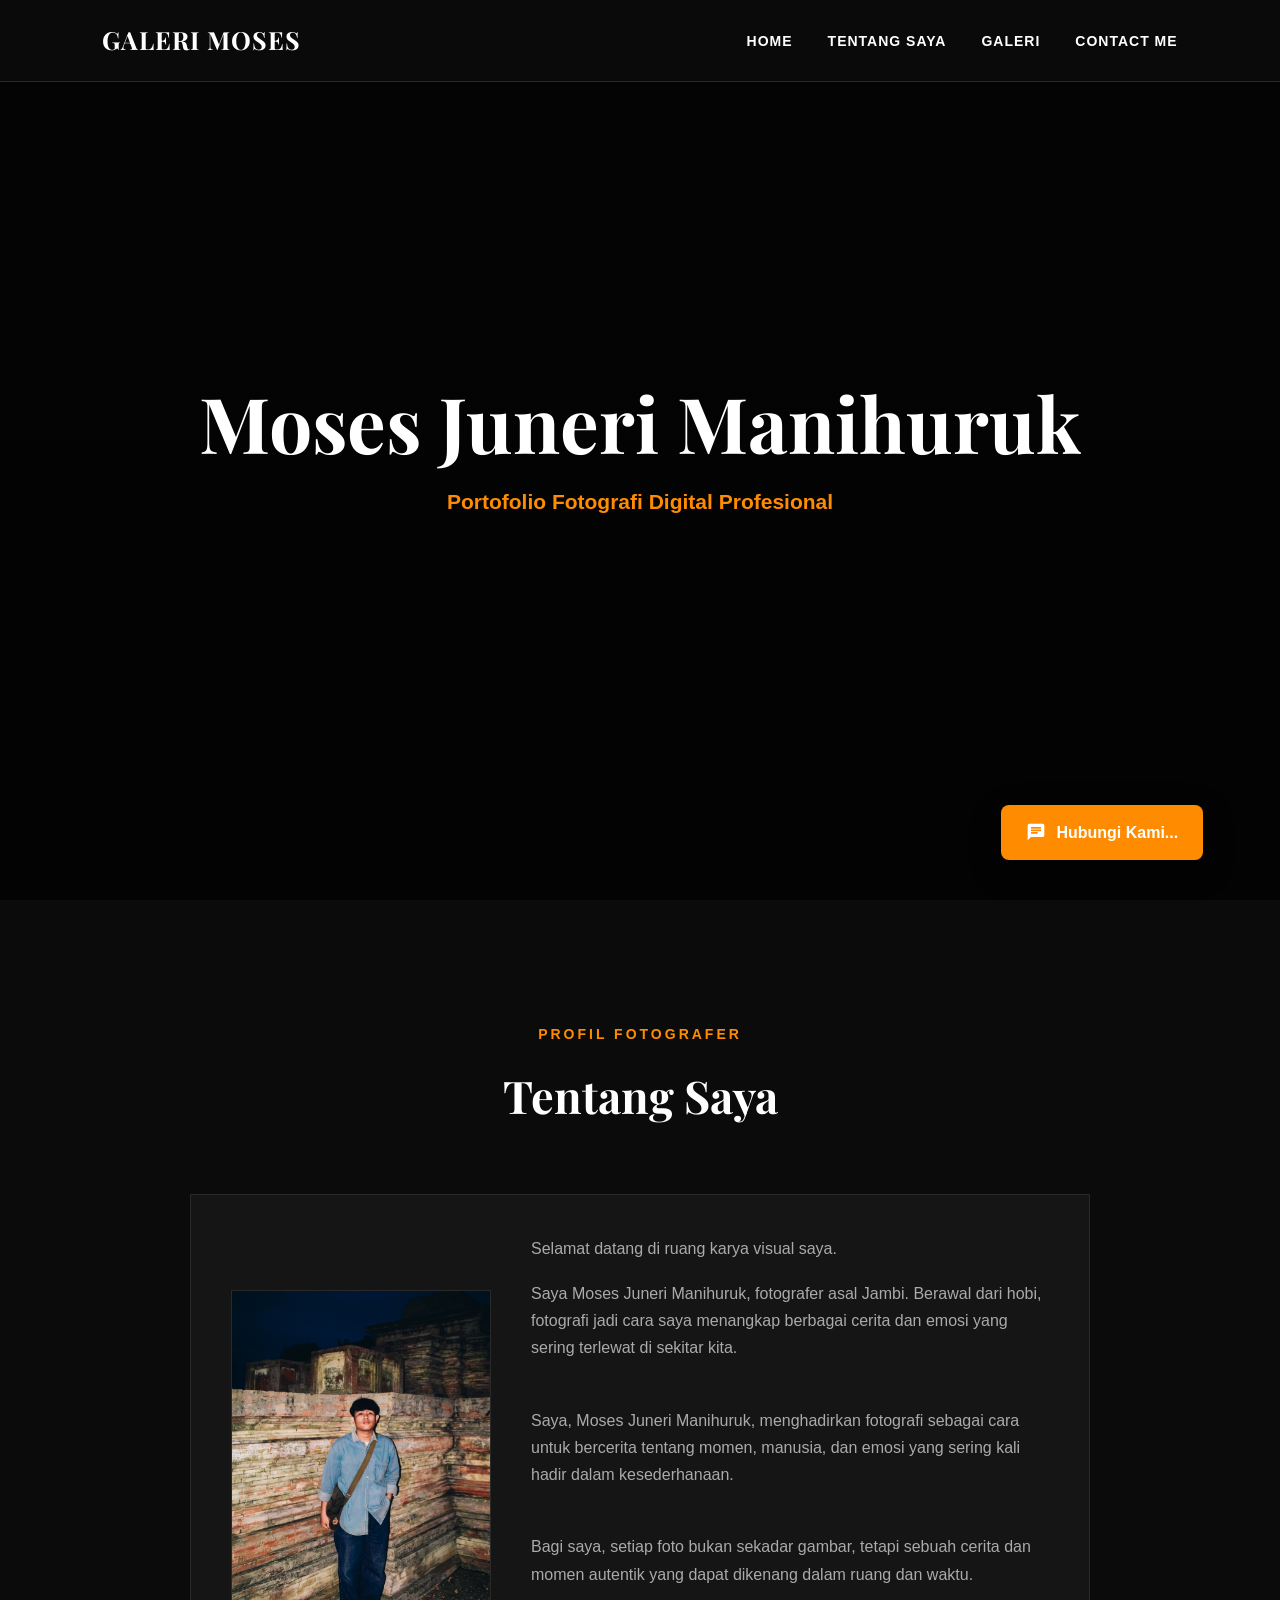
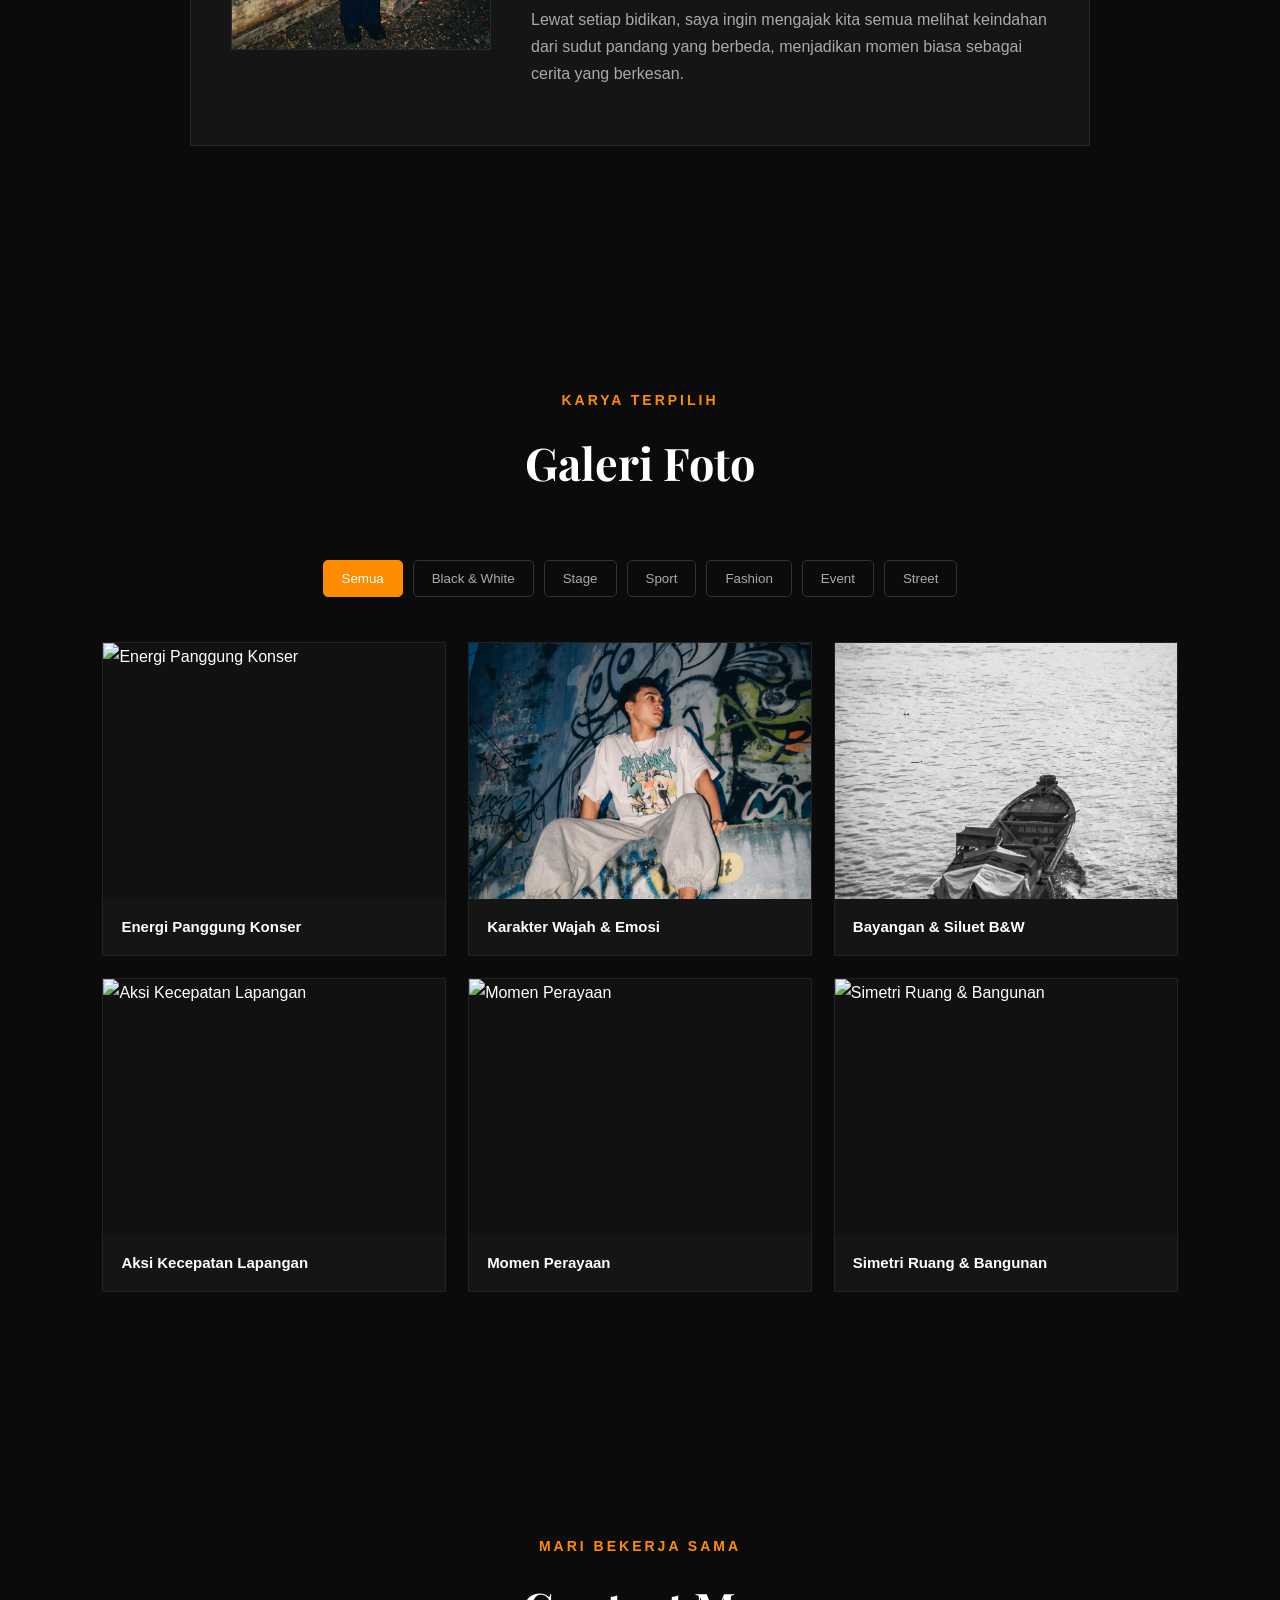
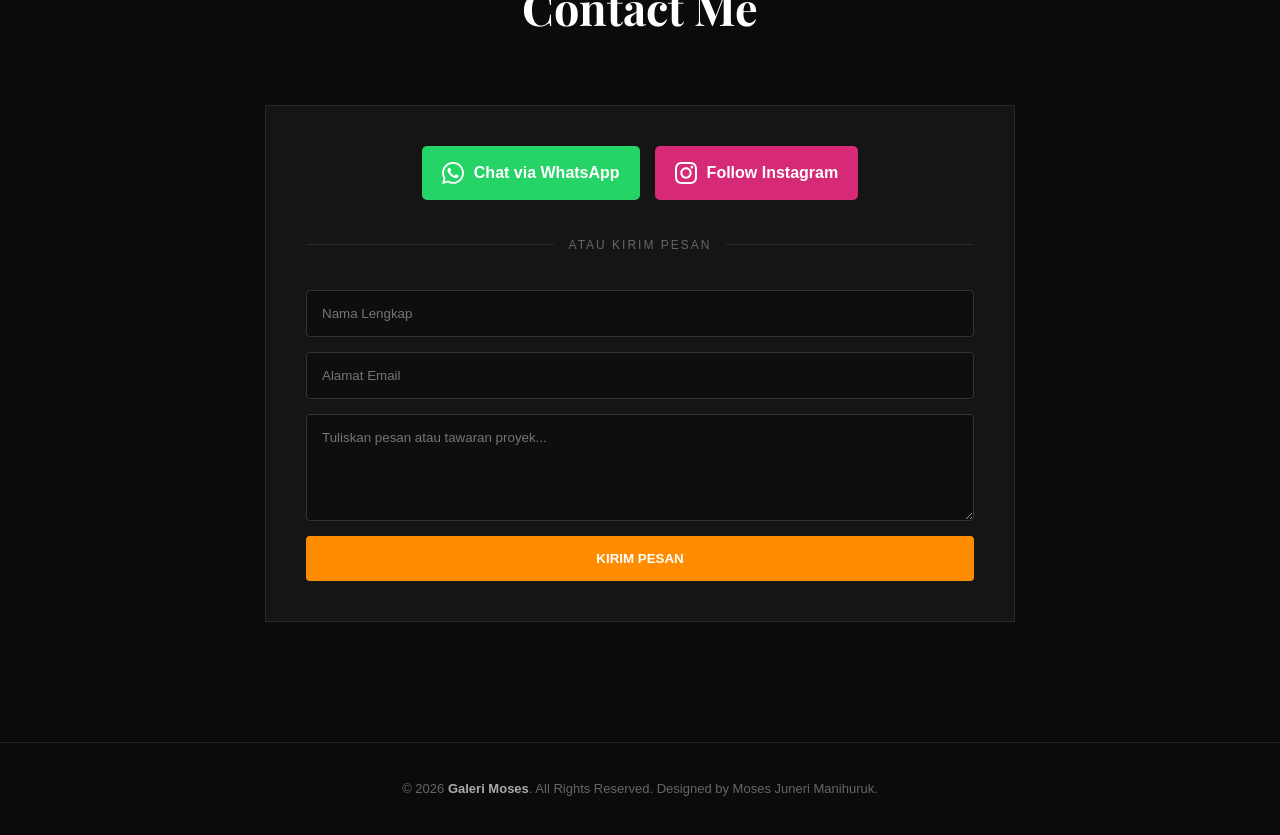
==== commit 17174dc5: "Refactor index.html structure and content Updated the HTML structure, including meta tags, title, na" ====
--- a/index.html
+++ b/index.html
@@ -1,508 +1,146 @@
 <!DOCTYPE html>
 <html lang="id">
 <head>
-  <meta charset="UTF-8">
-
-  <meta name="viewport" content="width=device-width, initial-scale=1.0">
-
-  <title>Galeri Moses | Portofolio Fotografi</title>
-
-  <link rel="icon" type="image/png" href="favicon.png">
-
-  <!-- ================================
-       PRECONNECT
-       ================================ -->
-  <link rel="preconnect" href="https://fonts.googleapis.com">
-  <link rel="preconnect" href="https://fonts.gstatic.com" crossorigin>
-
-  <!-- ================================
-       PRELOAD FOTO HERO
-       ================================ -->
-
-  <link
-    rel="preload"
-    as="image"
-    href="images/home.webp"
-    type="image/webp"
-    media="(min-width: 769px)"
-    fetchpriority="high"
-  >
-
-  <link
-    rel="preload"
-    as="image"
-    href="images/home-mobile.webp"
-    type="image/webp"
-    media="(max-width: 768px)"
-    fetchpriority="high"
-  >
-
-  <!-- ================================
-       PRELOAD FOTO ABOUT
-       ================================ -->
-
-  <link
-    rel="preload"
-    as="image"
-    href="images/aboutme.webp"
-    type="image/webp"
-    fetchpriority="high"
-  >
-
-  <!-- CSS -->
-  <link rel="stylesheet" href="style.css">
-
-  <!-- ================================
-       GOOGLE FONT
-       ================================ -->
-
-  <link
-    href="https://fonts.googleapis.com/css2?family=Playfair+Display:wght@700&family=Plus+Jakarta+Sans:wght@400;500;600&display=swap"
-    rel="stylesheet"
-  >
+<meta charset="UTF-8">
+<meta name="viewport" content="width=device-width, initial-scale=1.0">
+<title>Galeri Moses</title>
+<link rel="stylesheet" href="style.css">
+<link rel="icon" type="image/png" href="favicon.png">
+<!-- Font Google Premium -->
+<link href="https://fonts.googleapis.com/css2?family=Playfair+Display:ital,wght@0,600;0,700;1,400&family=Inter:wght@300;400;500;600;700&display=swap" rel="stylesheet">
+<!-- Netlify Identity Widget -->
+<script src="https://cdn.jsdelivr.net/npm/js-yaml@4.1.0/dist/js-yaml.min.js"></script>
+<script src="script.js"></script>
 </head>
-
 <body>
 
-  <!-- =====================================================
-       NAVBAR
-       ===================================================== -->
+<!-- Navigation Bar -->
+<header class="navbar">
+<div class="logo">GALERI MOSES</div>
+<ul class="nav-links">
+<li><a href="#home">Home</a></li>
+<li><a href="#about">Tentang Saya</a></li>
+<li><a href="#gallery">Galeri</a></li>
+<li><a href="#contact">Contact Me</a></li>
+</ul>
+</header>
 
-  <header class="navbar">
+<!-- Hero Section -->
+<section id="home" class="hero-photoology">
+<div class="hero-overlay"></div>
+<div class="hero-content">
+<h1>Moses Juneri Manihuruk</h1>
+<p class="hero-subtitle">Portofolio Fotografi Digital Profesional</p>
+</div>
+<!-- Floating Contact Button -->
+<a href="#contact" class="floating-btn">
+<svg width="20" height="20" viewBox="0 0 24 24" fill="currentColor"><path d="M20 2H4c-1.1 0-1.99.9-1.99 2L2 22l4-4h14c1.1 0 2-.9 2-2V4c0-1.1-.9-2-2-2zM6 9h12v2H6V9zm8 5H6v-2h8v2zm4-6H6V6h12v2z"/></svg>
+Hubungi Kami...
+</a>
+</section>
 
-    <div class="logo">
-      GALERI MOSES
-    </div>
+<!-- Section About -->
+<section id="about" class="section">
+<div class="section-title">
+<span>PROFIL FOTOGRAFER</span>
+<h2>Tentang Saya</h2>
+</div>
+<div class="about-card">
+<div class="about-img-wrapper">
+<img src="images/aboutme.jpeg" alt="Moses Juneri Manihuruk">
+</div>
+<div class="about-text">
+        <p>Selamat datang di ruang karya visual saya.</p>
+        <p>Saya Moses Juneri Manihuruk, fotografer asal Jambi. Berawal dari hobi, fotografi jadi cara saya menangkap berbagai cerita dan emosi yang sering terlewat di sekitar kita.</p>
+<br>
+        <p>Saya, Moses Juneri Manihuruk, menghadirkan fotografi sebagai cara untuk bercerita tentang momen, manusia, dan emosi yang sering kali hadir dalam kesederhanaan.</p>
+        <br>
+        <p>Bagi saya, setiap foto bukan sekadar gambar, tetapi sebuah cerita dan momen autentik yang dapat dikenang dalam ruang dan waktu.</p>
+        <p>Lewat setiap bidikan, saya ingin mengajak kita semua melihat keindahan dari sudut pandang yang berbeda, menjadikan momen biasa sebagai cerita yang berkesan.</p>
+</div>
+</div>
+</section>
 
-    <ul class="nav-links">
+<!-- Section Gallery -->
+<section id="gallery" class="section">
+<div class="section-title">
+<span>KARYA TERPILIH</span>
+<h2>Galeri Foto</h2>
+</div>
 
-      <li>
-        <a href="#home">Home</a>
-      </li>
+<!-- Category Filters -->
+<div class="category-filter">
+<button class="filter-btn active" onclick="filterCategory('all')">Semua</button>
+<button class="filter-btn" onclick="filterCategory('Black and White')">Black &amp; White</button>
+<button class="filter-btn" onclick="filterCategory('Stage')">Stage</button>
+<button class="filter-btn" onclick="filterCategory('Sport')">Sport</button>
+<button class="filter-btn" onclick="filterCategory('Human')">Fashion</button>
+<button class="filter-btn" onclick="filterCategory('Event')">Event</button>
+<button class="filter-btn" onclick="filterCategory('Arsitektur')">Street</button>
+</div>
 
-      <li>
-        <a href="#about">Tentang Saya</a>
-      </li>
+<!-- Gallery Grid -->
+<div id="gallery-grid" class="gallery-grid">
+<!-- Data foto otomatis di-render oleh script.js -->
+</div>
+</section>
 
-      <li>
-        <a href="#gallery">Galeri</a>
-      </li>
+<!-- Section Contact -->
+<section id="contact" class="section">
+<div class="section-title">
+<span>MARI BEKERJA SAMA</span>
+<h2>Contact Me</h2>
+</div>
+<div class="contact-card">
+<div class="social-contact-wrapper">
+<a href="https://wa.me/6281272683815" target="_blank" rel="noopener noreferrer" class="social-btn wa-btn">
+<svg width="22" height="22" viewBox="0 0 24 24" fill="currentColor"><path d="M.057 24l1.687-6.163c-1.041-1.804-1.588-3.849-1.587-5.946.003-6.556 5.338-11.891 11.893-11.891 3.181.001 6.167 1.24 8.413 3.488 2.245 2.248 3.481 5.236 3.48 8.414-.003 6.557-5.338 11.892-11.893 11.892-1.99-.001-3.951-.5-5.688-1.448l-6.305 1.654zm6.597-3.807c1.676.995 3.276 1.591 5.392 1.592 5.448 0 9.886-4.434 9.889-9.885.002-5.462-4.415-9.89-9.881-9.892-5.452 0-9.887 4.434-9.889 9.884-.001 2.225.651 3.891 1.746 5.634l-.999 3.648 3.742-.981zm11.387-5.464c-.074-.124-.272-.198-.57-.347-.297-.149-1.758-.868-2.031-.967-.272-.099-.47-.149-.669.149-.198.297-.768.967-.941 1.165-.173.198-.347.223-.644.074-.297-.149-1.255-.462-2.39-1.475-.883-.788-1.48-1.761-1.653-2.059-.173-.297-.018-.458.13-.606.134-.133.297-.347.446-.521.151-.172.2-.296.3-.495.099-.198.05-.372-.025-.521-.075-.148-.669-1.611-.916-2.206-.242-.579-.487-.501-.669-.51l-.57-.01c-.198 0-.52.074-.792.372s-1.04 1.016-1.04 2.479 1.065 2.876 1.213 3.074c.149.198 2.095 3.2 5.076 4.487.709.306 1.263.489 1.694.626.712.226 1.36.194 1.872.118.571-.085 1.758-.719 2.006-1.413.248-.695.248-1.29.173-1.414z"/></svg>
+Chat via WhatsApp
+</a>
+<a href="https://instagram.com/mosesjuneri" target="_blank" rel="noopener noreferrer" class="social-btn ig-btn">
+<svg width="22" height="22" viewBox="0 0 24 24" fill="currentColor"><path d="M12 2.163c3.204 0 3.584.012 4.85.07 3.252.148 4.771 1.691 4.919 4.919.058 1.265.069 1.645.069 4.849 0 3.205-.012 3.584-.069 4.849-.149 3.225-1.664 4.771-4.919 4.919-1.266.058-1.644.07-4.85.07-3.204 0-3.584-.012-4.849-.07-3.26-.149-4.771-1.699-4.919-4.92-.058-1.265-.07-1.644-.07-4.849 0-3.204.013-3.583.07-4.849.149-3.227 1.664-4.771 4.919-4.919 1.266-.057 1.645-.069 4.849-.069zm0-2.163c-3.259 0-3.667.014-4.947.072-4.358.2-6.78 2.618-6.98 6.98-.059 1.281-.073 1.689-.073 4.948 0 3.259.014 3.668.072 4.948.2 4.358 2.618 6.78 6.98 6.98 1.281.058 1.689.072 4.948.072 3.259 0 3.668-.014 4.948-.072 4.354-.2 6.782-2.618 6.979-6.98.059-1.28.073-1.689.073-4.948 0-3.259-.014-3.667-.072-4.947-.196-4.354-2.617-6.78-6.979-6.98-1.281-.059-1.69-.073-4.949-.073zm0 5.838c-3.403 0-6.162 2.759-6.162 6.162s2.759 6.163 6.162 6.163 6.162-2.759 6.162-6.163c0-3.403-2.759-6.162-6.162-6.162zm0 10.162c-2.209 0-4-1.79-4-4 0-2.209 1.791-4 4-4s4 1.791 4 4c0 2.21-1.791 4-4 4zm6.406-11.845c-.796 0-1.441.645-1.441 1.44s.645 1.44 1.441 1.44c.795 0 1.439-.645 1.439-1.44s-.644-1.44-1.439-1.44z"/></svg>
+Follow Instagram
+</a>
+</div>
 
-      <li>
-        <a href="#contact">Contact Me</a>
-      </li>
+<div class="divider"><span>ATAU KIRIM PESAN</span></div>
 
-    </ul>
+<form class="contact-form" onsubmit="alert('Pesan terkirim!'); return false;">
+<input type="text" placeholder="Nama Lengkap" required>
+<input type="email" placeholder="Alamat Email" required>
+<textarea rows="5" placeholder="Tuliskan pesan atau tawaran proyek..." required></textarea>
+<button type="submit">KIRIM PESAN</button>
+</form>
+</div>
+</section>
 
-  </header>
+<!-- Modal Lightbox Pop-up -->
+<div id="lightbox-modal" class="modal" onclick="closeModal()">
+<span class="close-btn">&times;</span>
+<img id="modal-img" class="modal-img" src="" alt="">
+<div class="modal-caption">
+<h3 id="modal-title"></h3>
+<p id="modal-text"></p>
+</div>
+</div>
 
+<!-- Footer Copyright -->
+<footer class="footer">
+<p>&copy; 2026 <strong>Galeri Moses</strong>. All Rights Reserved. Designed by Moses Juneri Manihuruk.</p>
+</footer>
 
-  <!-- =====================================================
-       HERO
-       ===================================================== -->
-
-  <section id="home" class="hero-photoology">
-
-    <div class="hero-overlay"></div>
-
-    <div class="hero-content">
-
-      <h1>
-        Moses Juneri Manihuruk
-      </h1>
-
-      <p class="hero-subtitle">
-        Portofolio Fotografi Digital Profesional
-      </p>
-
-    </div>
-
-
-    <!-- FLOATING BUTTON -->
-
-    <a href="#contact" class="floating-btn">
-
-      <svg
-        width="20"
-        height="20"
-        viewBox="0 0 24 24"
-        fill="currentColor"
-        aria-hidden="true"
-      >
-        <path d="M20 2H4c-1.1 0-1.99.9-1.99 2L2 22l4-4h14c1.1 0 2-.9 2-2V4c0-1.1-.9-2-2-2zM6 9h12v2H6V9zm8 5H6v-2h8v2zm4-6H6V6h12v2z"/>
-      </svg>
-
-      Hubungi Kami...
-
-    </a>
-
-  </section>
-
-
-  <!-- =====================================================
-       ABOUT
-       ===================================================== -->
-
-  <section id="about" class="section">
-
-    <div class="section-title">
-
-      <span>
-        PROFIL FOTOGRAFER
-      </span>
-
-      <h2>
-        Tentang Saya
-      </h2>
-
-    </div>
-
-
-    <div class="about-card">
-
-
-      <!-- FOTO -->
-
-      <div class="about-img-wrapper">
-
-        <img
-          id="about-photo"
-          src="images/aboutme.webp"
-          alt="Moses Juneri Manihuruk"
-          width="520"
-          height="720"
-          loading="eager"
-          fetchpriority="high"
-          decoding="async"
-        >
-
-      </div>
-
-
-      <!-- TEXT -->
-
-      <div class="about-text">
-
-        <p>
-          Saya Moses Juneri Manihuruk, fotografer asal Jambi.
-          Berawal dari hobi, fotografi jadi cara saya menangkap
-          berbagai cerita dan emosi yang sering terlewat di sekitar kita.
-        </p>
-
-        <br>
-
-        <p>
-          Lewat setiap bidikan, saya ingin mengajak kita semua melihat
-          keindahan dari sudut pandang yang berbeda, menjadikan momen
-          biasa sebagai cerita yang berkesan.
-        </p>
-
-      </div>
-
-    </div>
-
-  </section>
-
-
-  <!-- =====================================================
-       GALERI
-       ===================================================== -->
-
-  <section id="gallery" class="section">
-
-    <div class="section-title">
-
-      <span>
-        KARYA TERPILIH
-      </span>
-
-      <h2>
-        Galeri Foto
-      </h2>
-
-    </div>
-
-
-    <!-- FILTER -->
-
-    <div class="category-filter">
-
-      <button
-        class="filter-btn active"
-        onclick="filterCategory('all')"
-      >
-        Semua
-      </button>
-
-      <button
-        class="filter-btn"
-        onclick="filterCategory('Black and White')"
-      >
-        Black &amp; White
-      </button>
-
-      <button
-        class="filter-btn"
-        onclick="filterCategory('Stage')"
-      >
-        Stage
-      </button>
-
-      <button
-        class="filter-btn"
-        onclick="filterCategory('Sport')"
-      >
-        Sport
-      </button>
-
-      <button
-        class="filter-btn"
-        onclick="filterCategory('Human')"
-      >
-        Fashion
-      </button>
-
-      <button
-        class="filter-btn"
-        onclick="filterCategory('Event')"
-      >
-        Event
-      </button>
-
-      <button
-        class="filter-btn"
-        onclick="filterCategory('Arsitektur')"
-      >
-        Street
-      </button>
-
-    </div>
-
-
-    <!-- GALLERY GRID -->
-
-    <div
-      id="gallery-grid"
-      class="gallery-grid"
-    ></div>
-
-  </section>
-
-
-  <!-- =====================================================
-       CONTACT
-       ===================================================== -->
-
-  <section id="contact" class="section">
-
-    <div class="section-title">
-
-      <span>
-        MARI BEKERJA SAMA
-      </span>
-
-      <h2>
-        Contact Me
-      </h2>
-
-    </div>
-
-
-    <div class="contact-card">
-
-
-      <!-- SOCIAL -->
-
-      <div class="social-contact-wrapper">
-
-
-        <!-- WHATSAPP -->
-
-        <a
-          href="https://wa.me/6281272683815"
-          target="_blank"
-          rel="noopener noreferrer"
-          class="social-btn wa-btn"
-        >
-
-          <svg
-            width="22"
-            height="22"
-            viewBox="0 0 24 24"
-            fill="currentColor"
-            aria-hidden="true"
-          >
-            <path d="M.057 24l1.687-6.163c-1.041-1.804-1.588-3.849-1.587-5.946.003-6.556 5.338-11.891 11.893-11.891 3.181.001 6.167 1.24 8.413 3.488 2.245 2.248 3.481 5.236 3.48 8.414-.003 6.557-5.338 11.892-11.893 11.892-1.99-.001-3.951-.5-5.688-1.448l-6.305 1.654zm6.597-3.807c1.676.995 3.276 1.591 5.392 1.592 5.448 0 9.886-4.434 9.889-9.885.002-5.462-4.415-9.89-9.881-9.892-5.452 0-9.887 4.434-9.889 9.884-.001 2.225.651 3.891 1.746 5.634l-.999 3.648 3.742-.981zm11.387-5.464c-.074-.124-.272-.198-.57-.347-.297-.149-1.758-.868-2.031-.967-.272-.099-.47-.149-.669.149-.198.297-.768.967-.941 1.165-.173.198-.347.223-.644.074-.297-.149-1.255-.462-2.39-1.475-.883-.788-1.48-1.761-1.653-2.059-.173-.297-.018-.458.13-.606.134-.133.297-.347.446-.521.151-.172.2-.296.3-.495.099-.198.05-.372-.025-.521-.075-.148-.669-1.611-.916-2.206-.242-.579-.487-.501-.669-.51l-.57-.01c-.198 0-.52.074-.792.372s-1.04 1.016-1.04 2.479 1.065 2.876 1.213 3.074c.149.198 2.095 3.2 5.076 4.487.709.306 1.263.489 1.694.626.712.226 1.36.194 1.872.118.571-.085 1.758-.719 2.006-1.413.248-.695.248-1.29.173-1.414z"/>
-          </svg>
-
-          Chat via WhatsApp
-
-        </a>
-
-
-        <!-- INSTAGRAM -->
-
-        <a
-          href="https://instagram.com/mosesjuneri"
-          target="_blank"
-          rel="noopener noreferrer"
-          class="social-btn ig-btn"
-        >
-
-          <svg
-            width="22"
-            height="22"
-            viewBox="0 0 24 24"
-            fill="currentColor"
-            aria-hidden="true"
-          >
-            <path d="M12 2.163c3.204 0 3.584.012 4.85.07 3.252.148 4.771 1.691 4.919 4.919.058 1.265.069 1.645.069 4.849 0 3.205-.012 3.584-.069 4.849-.149 3.225-1.664 4.771-4.919 4.919-1.266.058-1.644.07-4.85.07-3.204 0-3.584-.012-3.849-.07-3.26-.149-4.771-1.699-4.919-4.92-.058-1.265-.07-1.644-.07-4.849 0-3.227.013-3.583.07-4.849.149-3.227 1.664-4.771 4.919-4.919 1.266-.057 1.645-.07 4.849-.07zm0-2.163c-3.259 0-3.667.014-4.947.072-4.358.2-6.78 2.618-6.98 6.98-.059 1.281-.073 1.689-.073 4.948 0 3.259.014 3.668.072 4.948.2 4.358 2.618 6.78 6.98 6.98 1.281.058 1.689.072 4.948.072 3.259 0 3.668-.014 4.948-.072 4.354-.2 6.782-2.618-6.979-6.98-.059-1.28-.073-1.689-.073-4.948 0-3.259.014-3.667.072-4.947.196-4.354 2.617-6.78 6.979-6.98 1.281-.059 1.69-.073 4.949-.073zm0 5.838c-3.403 0-6.162 2.759-6.162 6.162s2.759 6.163 6.162 6.163 6.162-2.759 6.162-6.163c0-3.403-2.759-6.162-6.162-6.162zm0 10.162c-2.209 0-4-1.79-4-4 0-2.209 1.791-4 4-4s4 1.791 4 4c0 2.21-1.791 4-4 4zm6.406-11.845c-.796 0-1.441.645-1.441 1.44s.645 1.44 1.441 1.44c.795 0 1.439-.645 1.439-1.44s-.644-1.44-1.439-1.44z"/>
-          </svg>
-
-          Follow Instagram
-
-        </a>
-
-      </div>
-
-
-      <div class="divider">
-        <span>ATAU KIRIM PESAN</span>
-      </div>
-
-
-      <!-- CONTACT FORM -->
-
-      <form
-        class="contact-form"
-        onsubmit="alert('Pesan terkirim!'); return false;"
-      >
-
-        <input
-          type="text"
-          placeholder="Nama Lengkap"
-          required
-        >
-
-        <input
-          type="email"
-          placeholder="Alamat Email"
-          required
-        >
-
-        <textarea
-          rows="5"
-          placeholder="Tuliskan pesan atau tawaran proyek..."
-          required
-        ></textarea>
-
-        <button type="submit">
-          KIRIM PESAN
-        </button>
-
-      </form>
-
-    </div>
-
-  </section>
-
-
-  <!-- =====================================================
-       LIGHTBOX
-       ===================================================== -->
-
-  <div
-    id="lightbox-modal"
-    class="modal"
-    onclick="closeModal()"
-  >
-
-    <span class="close-btn">
-      &times;
-    </span>
-
-    <img
-      id="modal-img"
-      class="modal-img"
-      src=""
-      alt=""
-      decoding="async"
-    >
-
-    <div class="modal-caption">
-
-      <h3 id="modal-title"></h3>
-
-      <p id="modal-text"></p>
-
-    </div>
-
-  </div>
-
-
-  <!-- =====================================================
-       FOOTER
-       ===================================================== -->
-
-  <footer class="footer">
-
-    <p>
-      &copy; 2026
-      <strong>Galeri Moses</strong>.
-      All Rights Reserved.
-      Designed by Moses Juneri Manihuruk.
-    </p>
-
-  </footer>
-
-
-  <!-- =====================================================
-       JAVASCRIPT
-       ===================================================== -->
-
-  <script
-    src="https://cdn.jsdelivr.net/npm/js-yaml@4.1.0/dist/js-yaml.min.js"
-    defer
-  ></script>
-
-  <script
-    src="https://identity.netlify.com/v1/netlify-identity-widget.js"
-    defer
-  ></script>
-
-  <script
-    src="script.js"
-    defer
-  ></script>
-
-
-  <!-- NETLIFY IDENTITY -->
-
-  <script>
-
-    document.addEventListener("DOMContentLoaded", function () {
-
-      if (window.netlifyIdentity) {
-
-        window.netlifyIdentity.on("init", function (user) {
-
-          if (!user) {
-
-            window.netlifyIdentity.on("login", function () {
-
-              document.location.href = "/admin/";
-
-            });
-
-          }
-
-        });
-
-      }
-
-    });
-
-  </script>
-
+<!-- Script Netlify Identity Redirect (Penting untuk Login Admin) -->
+<script>
+if (window.netlifyIdentity) {
+window.netlifyIdentity.on("init", user => {
+if (!user) {
+window.netlifyIdentity.on("login", () => {
+document.location.href = "/admin/";
+});
+}
+});
+}
+</script>
+<script src="script.js"></script>
 </body>
 </html>
--- a/style.css
+++ b/style.css
@@ -1,41 +1,6 @@
-/* ==========================================================================
-   GALERI MOSES
-   DARK LUXURY PHOTOGRAPHY PORTFOLIO
-   OPTIMIZED IMAGE LOADING
-   ========================================================================== */
-
-
-/* ==========================================================================
-   ROOT
-   ========================================================================== */
-
-:root {
-
-  --bg-black: #0D0D0D;
-  --card-dark: #161616;
-  --border-dark: #2A2A2A;
-
-  --text-main: #FFFFFF;
-  --text-muted: #A0A0A0;
-
-  --accent-gold: #C09A6B;
-  --accent-orange: #FF8C00;
-
-  --font-title: 'Playfair Display', Georgia, serif;
-
-  --font-sans:
-    'Plus Jakarta Sans',
-    system-ui,
-    -apple-system,
-    'Segoe UI',
-    Arial,
-    sans-serif;
-}
-
-
-/* ==========================================================================
+/* =========================================================
    RESET
-   ========================================================================== */
+   ========================================================= */
 
 * {
   margin: 0;
@@ -44,434 +9,505 @@
 }
 
 
-/* ==========================================================================
-   HTML
-   ========================================================================== */
-
 html {
   scroll-behavior: smooth;
 }
 
 
-/* ==========================================================================
-   BODY
-   ========================================================================== */
-
 body {
-
-  background-color: var(--bg-black);
-
-  color: var(--text-main);
-
-  font-family: var(--font-sans);
-
-  line-height: 1.6;
-
-}
-
-
-/* ==========================================================================
-   IMAGE GLOBAL
-   ========================================================================== */
-
-img {
-
-  max-width: 100%;
+  background: #0b0b0b;
+  color: #ffffff;
+
+  font-family:
+    "Plus Jakarta Sans",
+    Arial,
+    sans-serif;
+
+  line-height: 1.7;
+
+  overflow-x: hidden;
+}
+
+
+/* =========================================================
+   NAVBAR
+   ========================================================= */
+
+.navbar {
+
+  position: fixed;
+
+  top: 0;
+  left: 0;
+
+  width: 100%;
+
+  height: 82px;
+
+  display: flex;
+
+  align-items: center;
+
+  justify-content: space-between;
+
+  padding: 0 8%;
+
+  background: rgba(11, 11, 11, 0.94);
+
+  border-bottom: 1px solid #292929;
+
+  z-index: 999;
+
+  backdrop-filter: blur(10px);
+
+}
+
+
+.logo {
+
+  font-family:
+    "Playfair Display",
+    serif;
+
+  font-size: 25px;
+
+  font-weight: 700;
+
+  letter-spacing: 1px;
+
+}
+
+
+.nav-links {
+
+  display: flex;
+
+  list-style: none;
+
+  gap: 35px;
+
+}
+
+
+.nav-links a {
+
+  color: #ffffff;
+
+  text-decoration: none;
+
+  font-size: 14px;
+
+  font-weight: 600;
+
+  text-transform: uppercase;
+
+  letter-spacing: 1px;
+
+  transition: 0.3s;
+
+}
+
+
+.nav-links a:hover {
+
+  color: #ff8c00;
+
+}
+
+
+/* =========================================================
+   HERO
+   ========================================================= */
+
+.hero-photoology {
+
+  position: relative;
+
+  min-height: 100vh;
+
+  display: flex;
+
+  align-items: center;
+
+  justify-content: center;
+
+  text-align: center;
+
+  overflow: hidden;
+
+  background:
+
+    linear-gradient(
+      rgba(0,0,0,0.65),
+      rgba(0,0,0,0.75)
+    ),
+
+    url("images/home.webp")
+    center / cover no-repeat;
+
+}
+
+
+.hero-content {
+
+  position: relative;
+
+  z-index: 2;
+
+  padding: 30px;
+
+}
+
+
+.hero-content h1 {
+
+  font-family:
+    "Playfair Display",
+    serif;
+
+  font-size:
+    clamp(42px, 6vw, 78px);
+
+  line-height: 1.1;
+
+  margin-bottom: 20px;
+
+}
+
+
+.hero-subtitle {
+
+  color: #ff8c00;
+
+  font-size: 21px;
+
+  font-weight: 600;
+
+}
+
+
+/* =========================================================
+   FLOATING BUTTON
+   ========================================================= */
+
+.floating-btn {
+
+  position: fixed;
+
+  right: 6%;
+
+  bottom: 40px;
+
+  z-index: 1000;
+
+  display: flex;
+
+  align-items: center;
+
+  gap: 10px;
+
+  padding: 14px 25px;
+
+  border-radius: 8px;
+
+  background: #ff8c00;
+
+  color: white;
+
+  text-decoration: none;
+
+  font-weight: 600;
+
+  box-shadow:
+    0 10px 30px rgba(0,0,0,0.4);
+
+  transition: 0.3s;
+
+}
+
+
+.floating-btn:hover {
+
+  transform: translateY(-4px);
+
+  background: #ff9f1a;
+
+}
+
+
+/* =========================================================
+   SECTION
+   ========================================================= */
+
+.section {
+
+  padding:
+    120px 8%;
+
+  min-height: 500px;
+
+}
+
+
+.section-title {
+
+  text-align: center;
+
+  margin-bottom: 60px;
+
+}
+
+
+.section-title span {
+
+  color: #ff8c00;
+
+  font-size: 14px;
+
+  font-weight: 600;
+
+  letter-spacing: 3px;
+
+}
+
+
+.section-title h2 {
+
+  margin-top: 10px;
+
+  font-family:
+    "Playfair Display",
+    serif;
+
+  font-size: 45px;
+
+}
+
+
+/* =========================================================
+   ABOUT
+   ========================================================= */
+
+.about-card {
+
+  max-width: 900px;
+
+  margin: auto;
+
+  padding: 40px;
+
+  display: grid;
+
+  grid-template-columns:
+    260px 1fr;
+
+  gap: 40px;
+
+  align-items: center;
+
+  background: #151515;
+
+  border: 1px solid #292929;
+
+}
+
+
+/* =========================================================
+   FOTO ABOUT
+   ========================================================= */
+
+.about-img-wrapper {
+
+  width: 260px;
+
+  height: 360px;
+
+  position: relative;
+
+  overflow: hidden;
+
+  background: #111;
+
+  border: 1px solid #292929;
+
+}
+
+
+.about-img-wrapper img {
 
   display: block;
 
-}
-
-
-/* ==========================================================================
-   NAVBAR
-   ========================================================================== */
-
-.navbar {
+  width: 100%;
+
+  height: 100%;
+
+  object-fit: cover;
+
+  object-position: center;
+
+  background: #111;
+
+}
+
+
+/*
+ * Ketika gambar sudah berhasil dimuat
+ */
+
+.about-img-wrapper img.image-loaded {
+
+  opacity: 1;
+
+}
+
+
+/*
+ * Kalau gagal dimuat
+ */
+
+.about-img-wrapper img.image-error {
+
+  object-fit: contain;
+
+}
+
+
+/* =========================================================
+   ABOUT TEXT
+   ========================================================= */
+
+.about-text {
+
+  color: #aaaaaa;
+
+  font-size: 16px;
+
+}
+
+
+.about-text p {
+
+  margin-bottom: 18px;
+
+}
+
+
+/* =========================================================
+   FILTER
+   ========================================================= */
+
+.category-filter {
 
   display: flex;
 
-  justify-content: space-between;
+  justify-content: center;
 
   align-items: center;
 
-  padding: 20px 8%;
-
-  background: rgba(13, 13, 13, 0.97);
-
-  border-bottom: 1px solid var(--border-dark);
-
-  position: sticky;
-
-  top: 0;
-
-  z-index: 1000;
-
-}
-
-
-/* Blur hanya desktop */
-
-@media (min-width: 769px) {
-
-  .navbar {
-
-    background: rgba(13, 13, 13, 0.92);
-
-    backdrop-filter: blur(8px);
-
-  }
-
-}
-
-
-/* LOGO */
-
-.logo {
-
-  font-family: var(--font-title);
-
-  font-size: 1.6rem;
-
-  font-weight: 700;
-
-  letter-spacing: 2px;
-
-  color: var(--text-main);
-
-}
-
-
-/* NAV LINKS */
-
-.nav-links {
-
-  display: flex;
-
-  gap: 30px;
-
-  list-style: none;
-
-}
-
-
-.nav-links a {
-
-  text-decoration: none;
-
-  color: var(--text-main);
-
-  font-size: 0.85rem;
-
-  font-weight: 500;
-
-  text-transform: uppercase;
-
-  letter-spacing: 1.5px;
+  flex-wrap: wrap;
+
+  gap: 10px;
+
+  margin-bottom: 45px;
+
+}
+
+
+.filter-btn {
+
+  padding: 10px 18px;
+
+  border: 1px solid #333;
+
+  background: transparent;
+
+  color: #aaa;
+
+  cursor: pointer;
+
+  border-radius: 5px;
+
+  font-family: inherit;
+
+  transition: 0.3s;
+
+}
+
+
+.filter-btn:hover,
+.filter-btn.active {
+
+  color: #ffffff;
+
+  background: #ff8c00;
+
+  border-color: #ff8c00;
+
+}
+
+
+/* =========================================================
+   GALLERY
+   ========================================================= */
+
+.gallery-grid {
+
+  display: grid;
+
+  grid-template-columns:
+    repeat(3, 1fr);
+
+  gap: 22px;
+
+}
+
+
+.gallery-card {
+
+  background: #151515;
+
+  border: 1px solid #222;
+
+  cursor: pointer;
+
+  overflow: hidden;
 
   transition:
-    color 0.3s;
-
-}
-
-
-.nav-links a:hover {
-
-  color: var(--accent-orange);
-
-}
-
-
-/* ==========================================================================
-   HERO
-   ========================================================================== */
-
-.hero-photoology {
-
-  position: relative;
+    transform 0.3s ease,
+    border-color 0.3s ease;
+
+}
+
+
+.gallery-card:hover {
+
+  transform: translateY(-5px);
+
+  border-color: #ff8c00;
+
+}
+
+
+/* =========================================================
+   GALLERY IMAGE
+   ========================================================= */
+
+.img-wrapper {
 
   width: 100%;
 
-  height: 85vh;
-
-  /*
-    PENTING:
-    Gunakan hanya file yang benar-benar tersedia.
-    Tidak menggunakan image-set() agar browser tidak
-    mencoba file WebP yang belum ada.
-  */
-
-  background-color: #111;
-
-  background-image:
-    url('images/home.jpeg');
-
-  background-repeat: no-repeat;
-
-  background-position: center;
-
-  background-size: cover;
-
-  display: flex;
-
-  align-items: center;
-
-  justify-content: center;
-
-  text-align: center;
-
-  padding: 0 20px;
-
-}
-
-
-/* HERO OVERLAY */
-
-.hero-overlay {
-
-  position: absolute;
-
-  inset: 0;
-
-  background:
-    rgba(13, 13, 13, 0.75);
-
-  z-index: 1;
-
-}
-
-
-/* HERO CONTENT */
-
-.hero-content {
-
-  position: relative;
-
-  z-index: 2;
-
-  max-width: 900px;
-
-  color: var(--text-main);
-
-}
-
-
-.hero-content h1 {
-
-  font-family: var(--font-title);
-
-  font-size: 3.2rem;
-
-  font-weight: 700;
-
-  line-height: 1.2;
-
-  color: var(--text-main);
-
-  text-shadow:
-    0 2px 10px rgba(0, 0, 0, 0.8);
-
-  margin-bottom: 15px;
-
-}
-
-
-.hero-subtitle {
-
-  font-size: 1.3rem;
-
-  color: var(--accent-orange);
-
-  font-weight: 600;
-
-  text-shadow:
-    0 2px 8px rgba(0, 0, 0, 0.8);
-
-}
-
-
-/* ==========================================================================
-   FLOATING BUTTON
-   ========================================================================== */
-
-.floating-btn {
-
-  position: absolute;
-
-  bottom: 30px;
-
-  right: 5%;
-
-  z-index: 10;
-
-  background:
-    var(--accent-orange);
-
-  color:
-    var(--text-main);
-
-  text-decoration: none;
-
-  padding: 12px 24px;
-
-  border-radius: 6px;
-
-  font-weight: 600;
-
-  font-size: 0.9rem;
-
-  display: flex;
-
-  align-items: center;
-
-  gap: 8px;
-
-  box-shadow:
-    0 4px 15px rgba(0, 0, 0, 0.5);
-
-  transition:
-    transform 0.3s,
-    background-color 0.3s;
-
-}
-
-
-.floating-btn:hover {
-
-  background:
-    #e07b00;
-
-  transform:
-    translateY(-3px);
-
-}
-
-
-/* ==========================================================================
-   GENERAL SECTION
-   ========================================================================== */
-
-.section {
-
-  padding: 80px 8%;
-
-}
-
-
-/*
-   Render section yang belum terlihat
-   hanya ketika mendekati viewport.
-*/
-
-.section:not(:first-of-type) {
-
-  content-visibility: auto;
-
-  contain-intrinsic-size:
-    auto 700px;
-
-}
-
-
-/* ==========================================================================
-   SECTION TITLE
-   ========================================================================== */
-
-.section-title {
-
-  text-align: center;
-
-  margin-bottom: 40px;
-
-}
-
-
-.section-title span {
-
-  font-size: 0.75rem;
-
-  letter-spacing: 3px;
-
-  color:
-    var(--accent-orange);
-
-  font-weight: 600;
-
-  text-transform: uppercase;
+  aspect-ratio: 4 / 3;
+
+  overflow: hidden;
+
+  background: #111;
+
+}
+
+
+.img-wrapper img {
 
   display: block;
-
-  margin-bottom: 8px;
-
-}
-
-
-.section-title h2 {
-
-  font-family:
-    var(--font-title);
-
-  font-size: 2.5rem;
-
-  color:
-    var(--text-main);
-
-}
-
-
-/* ==========================================================================
-   ABOUT
-   ========================================================================== */
-
-.about-card {
-
-  max-width: 900px;
-
-  margin: 0 auto;
-
-  background:
-    var(--card-dark);
-
-  border:
-    1px solid var(--border-dark);
-
-  padding: 40px;
-
-  display: flex;
-
-  align-items: center;
-
-  gap: 40px;
-
-  box-shadow:
-    0 10px 30px rgba(0, 0, 0, 0.3);
-
-}
-
-
-.about-img-wrapper {
-
-  flex-shrink: 0;
-
-  width: 260px;
-
-  aspect-ratio: 13 / 18;
-
-  background:
-    #111;
-
-  border:
-    1px solid var(--accent-orange);
-
-  overflow: hidden;
-
-  box-shadow:
-    0 8px 20px rgba(0, 0, 0, 0.6);
-
-}
-
-
-.about-img-wrapper img {
 
   width: 100%;
 
@@ -485,400 +521,129 @@
 }
 
 
-.about-text {
-
-  text-align: left;
-
-}
-
-
-.about-text p {
-
-  font-size: 1.05rem;
-
-  color:
-    var(--text-muted);
-
-  line-height: 1.8;
-
-}
-
-
-/* ==========================================================================
-   GALLERY
-   ========================================================================== */
-
-.category-filter {
+.gallery-card:hover
+.img-wrapper img {
+
+  transform: scale(1.05);
+
+}
+
+
+/* =========================================================
+   GALLERY INFO
+   ========================================================= */
+
+.gallery-info {
+
+  padding: 15px 18px;
+
+}
+
+
+.gallery-info h4 {
+
+  font-size: 15px;
+
+  color: #ffffff;
+
+}
+
+
+/* =========================================================
+   CONTACT
+   ========================================================= */
+
+.contact-card {
+
+  max-width: 750px;
+
+  margin: auto;
+
+  padding: 40px;
+
+  background: #151515;
+
+  border: 1px solid #292929;
+
+}
+
+
+.social-contact-wrapper {
 
   display: flex;
 
+  gap: 15px;
+
   justify-content: center;
 
+  flex-wrap: wrap;
+
+}
+
+
+.social-btn {
+
+  display: flex;
+
+  align-items: center;
+
+  justify-content: center;
+
   gap: 10px;
 
-  flex-wrap: wrap;
-
-  margin-bottom: 40px;
-
-}
-
-
-.filter-btn {
-
-  background:
-    var(--card-dark);
-
-  border:
-    1px solid var(--border-dark);
-
-  color:
-    var(--text-main);
-
-  padding: 10px 22px;
-
-  font-size: 0.8rem;
-
-  text-transform: uppercase;
-
-  letter-spacing: 1px;
-
-  cursor: pointer;
-
-  transition:
-    background-color 0.3s,
-    color 0.3s,
-    border-color 0.3s;
-
-}
-
-
-.filter-btn:hover,
-.filter-btn.active {
-
-  background:
-    var(--accent-orange);
-
-  color:
-    var(--text-main);
-
-  border-color:
-    var(--accent-orange);
-
-}
-
-
-/* GALLERY GRID */
-
-.gallery-grid {
-
-  display: grid;
-
-  grid-template-columns:
-    repeat(auto-fill, minmax(300px, 1fr));
-
-  gap: 30px;
-
-}
-
-
-/* GALLERY CARD */
-
-.gallery-card {
-
-  background:
-    var(--card-dark);
-
-  border:
-    1px solid var(--border-dark);
-
-  padding: 15px;
-
-  transition:
-    transform 0.4s,
-    box-shadow 0.4s,
-    border-color 0.4s;
-
-  cursor: pointer;
-
-  content-visibility: auto;
-
-  contain-intrinsic-size:
-    auto 380px;
-
-}
-
-
-/* IMAGE WRAPPER */
-
-.img-wrapper {
-
-  width: 100%;
-
-  height: 280px;
-
-  overflow: hidden;
-
-  background:
-    #111;
-
-}
-
-
-/* GALLERY IMAGE */
-
-.gallery-card img {
-
-  width: 100%;
-
-  height: 100%;
-
-  object-fit: cover;
-
-  transition:
-    transform 0.5s;
-
-}
-
-
-/* GALLERY INFO */
-
-.gallery-info {
-
-  padding-top: 15px;
-
-  text-align: center;
-
-}
-
-
-.gallery-info h4 {
-
-  font-family:
-    var(--font-title);
-
-  font-size: 1.2rem;
-
-  color:
-    var(--text-main);
-
-}
-
-
-/* ==========================================================================
-   GALLERY LOADING
-   ========================================================================== */
-
-.gallery-loading {
-
-  grid-column:
-    1 / -1;
-
-  text-align: center;
-
-  color:
-    var(--text-muted);
-
-  padding: 50px 20px;
-
-  font-size: 0.9rem;
-
-}
-
-
-/* ==========================================================================
-   HOVER
-   ========================================================================== */
-
-@media (hover: hover) {
-
-  .about-img-wrapper:hover img {
-
-    transform:
-      scale(1.05);
-
-  }
-
-
-  .gallery-card:hover {
-
-    transform:
-      translateY(-8px);
-
-    box-shadow:
-      0 15px 30px rgba(0, 0, 0, 0.5);
-
-    border-color:
-      var(--accent-orange);
-
-  }
-
-
-  .gallery-card:hover img {
-
-    transform:
-      scale(1.05);
-
-  }
-
-}
-
-
-/* ==========================================================================
-   CONTACT
-   ========================================================================== */
-
-.contact-card {
-
-  max-width: 700px;
-
-  margin: 0 auto;
-
-  background:
-    var(--card-dark);
-
-  border:
-    1px solid var(--border-dark);
-
-  padding: 50px 40px;
-
-  text-align: center;
-
-  box-shadow:
-    0 10px 30px rgba(0, 0, 0, 0.3);
-
-}
-
-
-.social-contact-wrapper {
+  padding: 13px 20px;
+
+  color: white;
+
+  text-decoration: none;
+
+  border-radius: 5px;
+
+  font-weight: 600;
+
+  transition: 0.3s;
+
+}
+
+
+.wa-btn {
+
+  background: #25d366;
+
+}
+
+
+.ig-btn {
+
+  background: #d62976;
+
+}
+
+
+.social-btn:hover {
+
+  transform: translateY(-3px);
+
+}
+
+
+/* =========================================================
+   DIVIDER
+   ========================================================= */
+
+.divider {
 
   display: flex;
 
-  justify-content: center;
+  align-items: center;
 
   gap: 15px;
 
-  margin-bottom: 30px;
-
-  flex-wrap: wrap;
-
-}
-
-
-.social-btn {
-
-  display: inline-flex;
-
-  align-items: center;
-
-  justify-content: center;
-
-  gap: 10px;
-
-  padding: 12px 24px;
-
-  font-size: 0.85rem;
-
-  font-weight: 600;
-
-  letter-spacing: 1px;
-
-  text-transform: uppercase;
-
-  text-decoration: none;
-
-  border-radius: 4px;
-
-  transition:
-    transform 0.3s,
-    box-shadow 0.3s,
-    opacity 0.3s,
-    background-color 0.3s;
-
-  flex: 1;
-
-  min-width: 200px;
-
-}
-
-
-/* WHATSAPP */
-
-.wa-btn {
-
-  background:
-    #25D366;
-
-  color:
-    #FFFFFF;
-
-}
-
-
-.wa-btn:hover {
-
-  background:
-    #1da851;
-
-  transform:
-    translateY(-3px);
-
-  box-shadow:
-    0 5px 15px rgba(37, 211, 102, 0.3);
-
-}
-
-
-/* INSTAGRAM */
-
-.ig-btn {
-
-  background:
-    linear-gradient(
-      45deg,
-      #f09433 0%,
-      #e6683c 25%,
-      #dc2743 50%,
-      #cc2366 75%,
-      #bc1888 100%
-    );
-
-  color:
-    #FFFFFF;
-
-}
-
-
-.ig-btn:hover {
-
-  opacity: 0.9;
-
-  transform:
-    translateY(-3px);
-
-  box-shadow:
-    0 5px 15px rgba(220, 39, 67, 0.3);
-
-}
-
-
-/* ==========================================================================
-   DIVIDER
-   ========================================================================== */
-
-.divider {
-
-  display: flex;
-
-  align-items: center;
-
-  text-align: center;
-
-  margin: 25px 0;
-
-  color:
-    var(--text-muted);
-
-  font-size: 0.75rem;
+  margin: 35px 0;
+
+  color: #666;
+
+  font-size: 12px;
 
   letter-spacing: 2px;
 
@@ -888,27 +653,20 @@
 .divider::before,
 .divider::after {
 
-  content: '';
+  content: "";
 
   flex: 1;
 
-  border-bottom:
-    1px solid var(--border-dark);
-
-}
-
-
-.divider span {
-
-  padding:
-    0 15px;
-
-}
-
-
-/* ==========================================================================
-   CONTACT FORM
-   ========================================================================== */
+  height: 1px;
+
+  background: #292929;
+
+}
+
+
+/* =========================================================
+   FORM
+   ========================================================= */
 
 .contact-form {
 
@@ -926,21 +684,19 @@
 
   width: 100%;
 
-  padding: 14px;
-
-  background:
-    var(--bg-black);
-
-  border:
-    1px solid var(--border-dark);
-
-  color:
-    var(--text-main);
-
-  font-family:
-    var(--font-sans);
-
-  font-size: 0.9rem;
+  padding: 15px;
+
+  background: #0e0e0e;
+
+  color: white;
+
+  border: 1px solid #333;
+
+  outline: none;
+
+  font-family: inherit;
+
+  border-radius: 4px;
 
 }
 
@@ -948,97 +704,98 @@
 .contact-form input:focus,
 .contact-form textarea:focus {
 
-  outline: none;
-
-  border-color:
-    var(--accent-orange);
+  border-color: #ff8c00;
+
+}
+
+
+.contact-form button {
+
+  padding: 15px;
+
+  border: none;
+
+  background: #ff8c00;
+
+  color: white;
+
+  font-weight: 700;
+
+  cursor: pointer;
+
+  border-radius: 4px;
+
+  transition: 0.3s;
+
+}
+
+
+.contact-form button:hover {
+
+  background: #ff9f1a;
+
+}
+
+
+/* =========================================================
+   MODAL
+   ========================================================= */
+
+.modal {
+
+  display: none;
+
+  position: fixed;
+
+  inset: 0;
+
+  z-index: 2000;
 
   background:
-    #121212;
-
-}
-
-
-.contact-form button {
-
-  background:
-    var(--accent-orange);
-
-  color:
-    var(--text-main);
-
-  border: none;
-
-  padding: 15px;
-
-  font-weight: 600;
-
-  letter-spacing: 2px;
-
-  text-transform: uppercase;
+    rgba(0,0,0,0.92);
+
+  align-items: center;
+
+  justify-content: center;
+
+  flex-direction: column;
+
+  padding: 30px;
+
+}
+
+
+.modal-img {
+
+  max-width: 90vw;
+
+  max-height: 75vh;
+
+  object-fit: contain;
+
+}
+
+
+.close-btn {
+
+  position: absolute;
+
+  top: 25px;
+
+  right: 35px;
+
+  font-size: 45px;
 
   cursor: pointer;
 
-  transition:
-    background-color 0.3s;
-
-}
-
-
-.contact-form button:hover {
-
-  background:
-    #e07b00;
-
-}
-
-
-/* ==========================================================================
-   MODAL LIGHTBOX
-   ========================================================================== */
-
-.modal {
-
-  display: none;
-
-  position: fixed;
-
-  inset: 0;
-
-  background:
-    rgba(0, 0, 0, 0.96);
-
-  z-index: 2000;
-
-  justify-content: center;
-
-  align-items: center;
-
-  flex-direction: column;
-
-  padding: 20px;
-
-}
-
-
-.modal-img {
-
-  max-width: 85%;
-
-  max-height: 70vh;
-
-  border:
-    1px solid var(--accent-orange);
-
-  object-fit: contain;
+  color: white;
 
 }
 
 
 .modal-caption {
 
-  color:
-    var(--text-main);
+  max-width: 800px;
 
   text-align: center;
 
@@ -1050,118 +807,128 @@
 .modal-caption h3 {
 
   font-family:
-    var(--font-title);
-
-  font-size: 1.8rem;
-
-  color:
-    var(--accent-orange);
-
-  margin-bottom: 8px;
+    "Playfair Display",
+    serif;
+
+  font-size: 25px;
 
 }
 
 
 .modal-caption p {
 
-  color:
-    var(--text-muted);
-
-}
-
-
-.close-btn {
-
-  position: absolute;
-
-  top: 25px;
-
-  right: 35px;
-
-  color:
-    var(--text-main);
-
-  font-size: 3rem;
-
-  cursor: pointer;
-
-  transition:
-    color 0.3s;
-
-  background: transparent;
-
-  border: none;
-
-  line-height: 1;
-
-}
-
-
-.close-btn:hover {
-
-  color:
-    var(--accent-orange);
-
-}
-
-
-/* ==========================================================================
+  color: #aaa;
+
+  margin-top: 8px;
+
+}
+
+
+/* =========================================================
    FOOTER
-   ========================================================================== */
+   ========================================================= */
 
 .footer {
 
-  background:
-    #080808;
-
-  border-top:
-    1px solid var(--border-dark);
-
-  padding:
-    30px 20px;
-
-  text-align:
-    center;
-
-  font-size:
-    0.85rem;
-
-  color:
-    var(--text-muted);
+  padding: 35px 8%;
+
+  text-align: center;
+
+  color: #666;
+
+  font-size: 13px;
+
+  border-top: 1px solid #222;
 
 }
 
 
 .footer strong {
 
-  color:
-    var(--accent-orange);
-
-}
-
-
-/* ==========================================================================
+  color: #aaa;
+
+}
+
+
+/* =========================================================
+   TABLET
+   ========================================================= */
+
+@media (max-width: 900px) {
+
+  .navbar {
+
+    padding: 0 5%;
+
+  }
+
+
+  .nav-links {
+
+    gap: 18px;
+
+  }
+
+
+  .gallery-grid {
+
+    grid-template-columns:
+      repeat(2, 1fr);
+
+  }
+
+
+  .about-card {
+
+    grid-template-columns:
+      220px 1fr;
+
+  }
+
+
+  .about-img-wrapper {
+
+    width: 220px;
+
+    height: 320px;
+
+  }
+
+}
+
+
+/* =========================================================
    MOBILE
-   ========================================================================== */
-
-@media screen and (max-width: 768px) {
+   ========================================================= */
+
+@media (max-width: 700px) {
 
   .navbar {
 
+    height: auto;
+
+    min-height: 70px;
+
+    padding:
+      15px 5%;
+
     flex-direction: column;
 
-    gap: 15px;
-
-    padding: 15px 5%;
-
-    text-align: center;
+    gap: 10px;
+
+  }
+
+
+  .logo {
+
+    font-size: 21px;
 
   }
 
 
   .nav-links {
 
-    gap: 15px;
+    gap: 12px;
 
     flex-wrap: wrap;
 
@@ -1172,267 +939,101 @@
 
   .nav-links a {
 
-    font-size: 0.75rem;
-
-  }
-
-
-  /*
-     MOBILE TETAP MENGGUNAKAN HOME.JPEG
-     agar tidak mencari home-mobile.webp
-  */
+    font-size: 11px;
+
+  }
+
 
   .hero-photoology {
 
-    height: 70vh;
-
-    padding: 0 15px;
-
     background-image:
-      url('images/home.jpeg');
-
-    background-repeat:
-      no-repeat;
-
-    background-position:
-      center;
-
-    background-size:
-      cover;
+
+      linear-gradient(
+        rgba(0,0,0,0.65),
+        rgba(0,0,0,0.75)
+      ),
+
+      url("images/home-mobile.webp");
 
   }
 
 
   .hero-content h1 {
 
-    font-size:
-      2.1rem;
+    font-size: 42px;
 
   }
 
 
   .hero-subtitle {
 
-    font-size:
-      1rem;
+    font-size: 16px;
+
+  }
+
+
+  .section {
+
+    padding:
+      90px 5%;
+
+  }
+
+
+  .section-title h2 {
+
+    font-size: 36px;
+
+  }
+
+
+  .about-card {
+
+    grid-template-columns: 1fr;
+
+    padding: 25px;
+
+  }
+
+
+  .about-img-wrapper {
+
+    width: 100%;
+
+    max-width: 300px;
+
+    height: 390px;
+
+    margin: auto;
+
+  }
+
+
+  .gallery-grid {
+
+    grid-template-columns: 1fr;
 
   }
 
 
   .floating-btn {
 
-    position:
-      relative;
-
-    bottom:
-      auto;
-
-    right:
-      auto;
-
-    margin-top:
-      25px;
-
-    display:
-      inline-flex;
-
-  }
-
-
-  .section {
+    right: 20px;
+
+    bottom: 20px;
 
     padding:
-      50px 5%;
-
-  }
-
-
-  .section-title h2 {
-
-    font-size:
-      2rem;
-
-  }
-
-
-  .about-card {
-
-    flex-direction:
-      column;
-
-    text-align:
-      center;
-
-    gap:
-      25px;
-
-    padding:
-      30px 20px;
-
-  }
-
-
-  .about-img-wrapper {
-
-    width:
-      200px;
-
-  }
-
-
-  .about-text {
-
-    text-align:
-      center;
-
-  }
-
-
-  .gallery-grid {
-
-    grid-template-columns:
-      repeat(
-        auto-fill,
-        minmax(250px, 1fr)
-      );
-
-    gap:
-      20px;
+      12px 18px;
+
+    font-size: 13px;
 
   }
 
 
   .contact-card {
 
-    padding:
-      30px 20px;
-
-  }
-
-
-  .social-contact-wrapper {
-
-    flex-direction:
-      column;
-
-  }
-
-
-  .social-btn {
-
-    width:
-      100%;
-
-  }
-
-}
-
-
-/* ==========================================================================
-   SMALL MOBILE
-   ========================================================================== */
-
-@media screen and (max-width: 480px) {
-
-  .logo {
-
-    font-size:
-      1.3rem;
-
-  }
-
-
-  .hero-content h1 {
-
-    font-size:
-      1.6rem;
-
-  }
-
-
-  .category-filter {
-
-    gap:
-      6px;
-
-  }
-
-
-  .filter-btn {
-
-    padding:
-      8px 14px;
-
-    font-size:
-      0.7rem;
-
-  }
-
-
-  .gallery-grid {
-
-    grid-template-columns:
-      1fr;
-
-  }
-
-
-  .img-wrapper {
-
-    height:
-      230px;
-
-  }
-
-
-  .modal-img {
-
-    max-width:
-      95%;
-
-    max-height:
-      60vh;
-
-  }
-
-
-  .close-btn {
-
-    top:
-      15px;
-
-    right:
-      20px;
-
-    font-size:
-      2.5rem;
-
-  }
-
-}
-
-
-/* ==========================================================================
-   REDUCED MOTION
-   ========================================================================== */
-
-@media (prefers-reduced-motion: reduce) {
-
-  html {
-
-    scroll-behavior:
-      auto;
-
-  }
-
-
-  *,
-  *::before,
-  *::after {
-
-    transition-duration:
-      0.01ms !important;
-
-  }
-
-}
+    padding: 25px;
+
+  }
+
+}
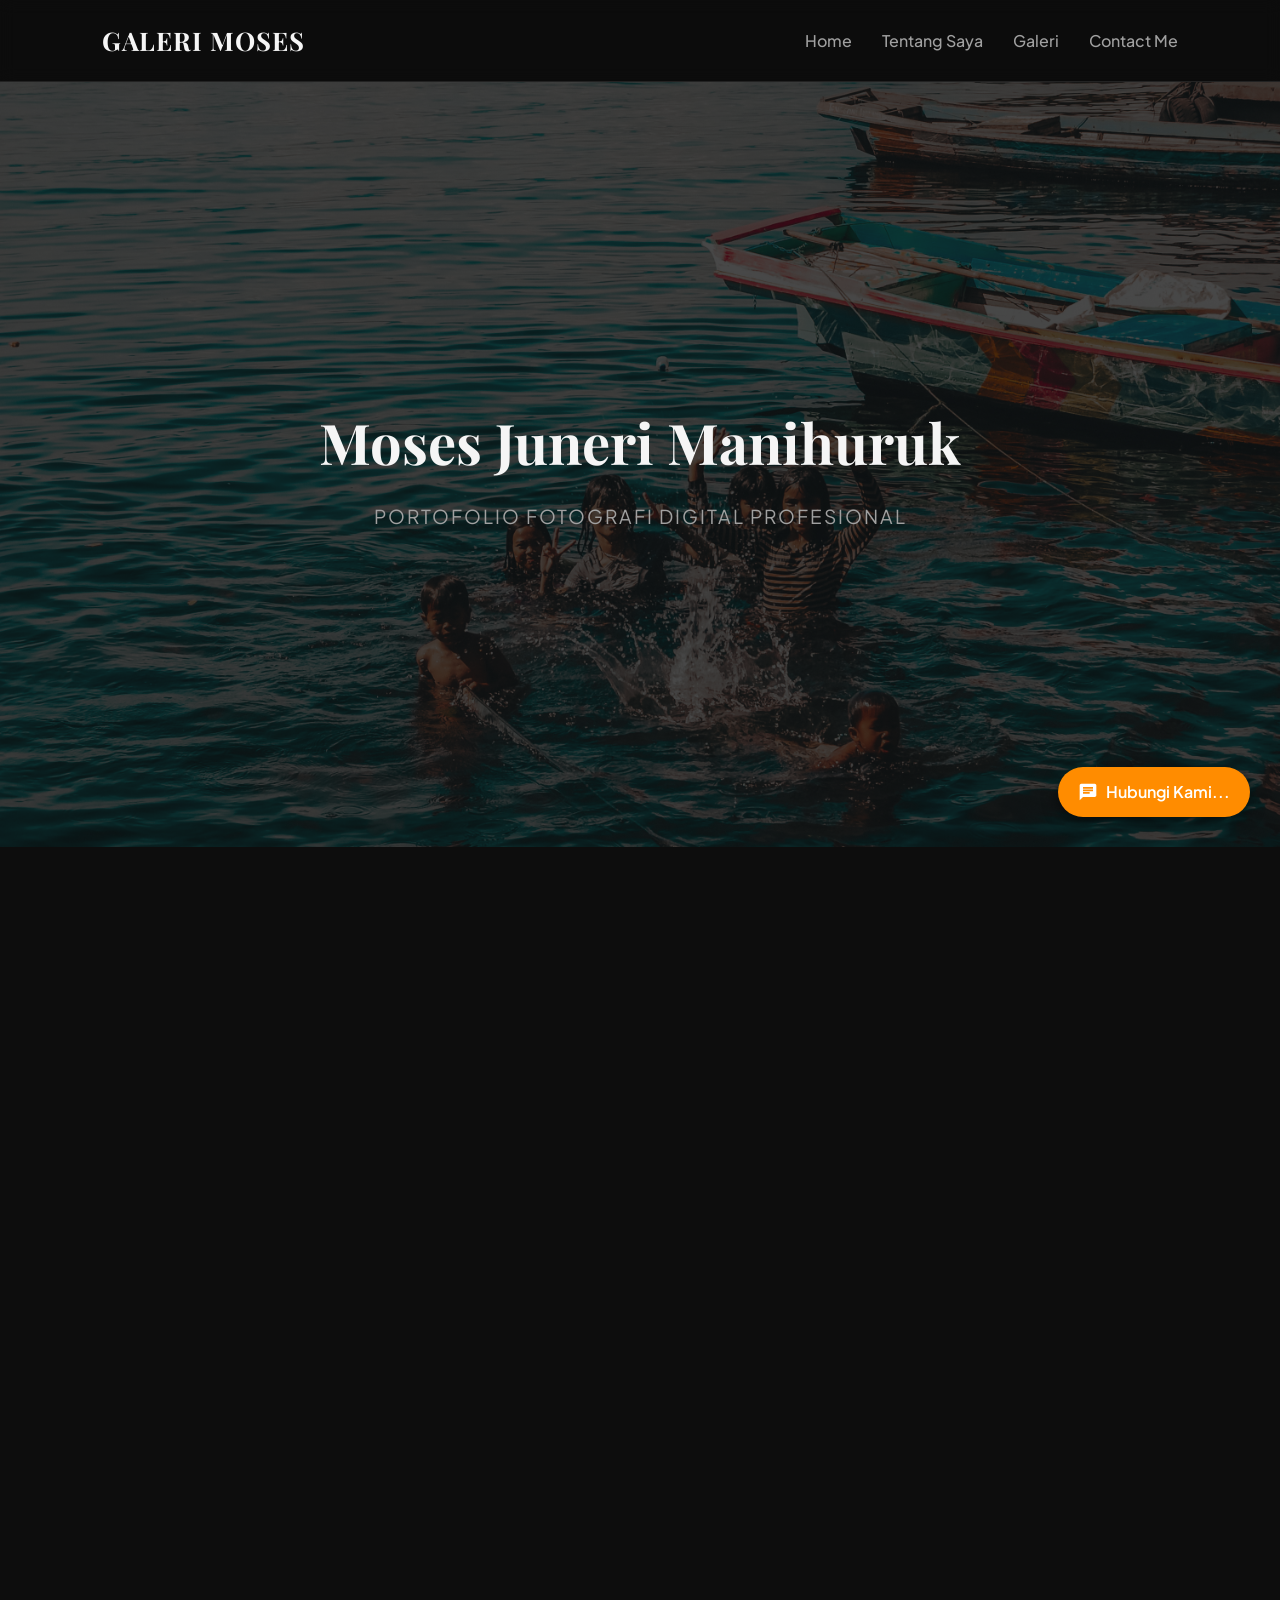
==== commit 4c6aefac: "Refactor about section in index.html Removed a redundant paragraph about the photographer's storytel" ====
--- a/index.html
+++ b/index.html
@@ -52,8 +52,6 @@
 <div class="about-text">
         <p>Selamat datang di ruang karya visual saya.</p>
         <p>Saya Moses Juneri Manihuruk, fotografer asal Jambi. Berawal dari hobi, fotografi jadi cara saya menangkap berbagai cerita dan emosi yang sering terlewat di sekitar kita.</p>
-<br>
-        <p>Saya, Moses Juneri Manihuruk, menghadirkan fotografi sebagai cara untuk bercerita tentang momen, manusia, dan emosi yang sering kali hadir dalam kesederhanaan.</p>
         <br>
         <p>Bagi saya, setiap foto bukan sekadar gambar, tetapi sebuah cerita dan momen autentik yang dapat dikenang dalam ruang dan waktu.</p>
         <p>Lewat setiap bidikan, saya ingin mengajak kita semua melihat keindahan dari sudut pandang yang berbeda, menjadikan momen biasa sebagai cerita yang berkesan.</p>
--- a/style.css
+++ b/style.css
@@ -1,6 +1,18 @@
-/* =========================================================
-   RESET
-   ========================================================= */
+@import url('https://fonts.googleapis.com/css2?family=Plus+Jakarta+Sans:wght@400;500;600;700&display=swap');
+@import url('https://fonts.googleapis.com/css2?family=Playfair+Display:ital,wght@0,600;0,700;1,400&family=Inter:wght@300;400;500;600;700&display=swap');
+
+:root {
+  --bg-black: #0d0d0d;
+  --bg-card: #161616;
+  --text-main: #F5F5F5;
+  --text-muted: #A0A0A0;
+  --accent-gold: #C09A6B;
+  --accent-orange: #FF8C00;
+  --border-dark: #222222;
+  
+  --font-title: 'Playfair Display', Georgia, serif;
+  --font-sans: 'Plus Jakarta Sans', system-ui, -apple-system, 'Segoe UI', Arial, sans-serif;
+}
 
 * {
   margin: 0;
@@ -8,1032 +20,437 @@
   box-sizing: border-box;
 }
 
-
 html {
   scroll-behavior: smooth;
 }
 
-
 body {
-  background: #0b0b0b;
-  color: #ffffff;
-
-  font-family:
-    "Plus Jakarta Sans",
-    Arial,
-    sans-serif;
-
-  line-height: 1.7;
-
-  overflow-x: hidden;
-}
-
-
-/* =========================================================
-   NAVBAR
-   ========================================================= */
-
+  background-color: var(--bg-black);
+  color: var(--text-main);
+  font-family: var(--font-sans);
+  line-height: 1.6;
+}
+
+img {
+  max-width: 100%;
+  display: block;
+}
+
+/* NAVBAR DARK */
 .navbar {
-
-  position: fixed;
-
+  display: flex;
+  justify-content: space-between;
+  align-items: center;
+  padding: 20px 8%;
+  background: rgba(13, 13, 13, 0.97);
+  border-bottom: 1px solid var(--border-dark);
+  position: sticky;
   top: 0;
-  left: 0;
-
+  z-index: 1000;
+}
+
+@media (min-width: 769px) {
+  .navbar {
+    background: rgba(13, 13, 13, 0.92);
+    backdrop-filter: blur(8px);
+  }
+}
+
+.logo {
+  font-family: var(--font-title);
+  font-size: 1.6rem;
+  font-weight: 700;
+  color: var(--text-main);
+  letter-spacing: 1px;
+}
+
+.nav-links {
+  list-style: none;
+  display: flex;
+  gap: 30px;
+}
+
+.nav-links a {
+  text-decoration: none;
+  color: var(--text-muted);
+  font-weight: 500;
+  transition: color 0.3s;
+}
+
+.nav-links a:hover {
+  color: var(--accent-orange);
+}
+
+/* HERO SECTION */
+.hero-photoology {
+  position: relative;
   width: 100%;
-
-  height: 82px;
-
-  display: flex;
-
-  align-items: center;
-
-  justify-content: space-between;
-
-  padding: 0 8%;
-
-  background: rgba(11, 11, 11, 0.94);
-
-  border-bottom: 1px solid #292929;
-
-  z-index: 999;
-
-  backdrop-filter: blur(10px);
-
-}
-
-
-.logo {
-
-  font-family:
-    "Playfair Display",
-    serif;
-
-  font-size: 25px;
-
-  font-weight: 700;
-
+  height: 85vh;
+  background-color: #111;
+  background-image: url('images/home.jpeg');
+  background-repeat: no-repeat;
+  background-position: center;
+  background-size: cover;
+  display: flex;
+  align-items: center;
+  justify-content: center;
+  text-align: center;
+}
+
+.hero-overlay {
+  position: absolute;
+  inset: 0;
+  background: rgba(13, 13, 13, 0.75);
+  z-index: 1;
+}
+
+.hero-content {
+  position: relative;
+  z-index: 2;
+  max-width: 800px;
+  padding: 0 20px;
+}
+
+.hero-content h1 {
+  font-family: var(--font-title);
+  font-size: 3.5rem;
+  margin-bottom: 15px;
+  color: var(--text-main);
+}
+
+.hero-subtitle {
+  font-size: 1.2rem;
+  color: var(--text-muted);
+  letter-spacing: 2px;
+  text-transform: uppercase;
+}
+
+.floating-btn {
+  position: absolute;
+  bottom: 30px;
+  right: 30px;
+  z-index: 3;
+  background: var(--accent-orange);
+  color: #fff;
+  padding: 12px 20px;
+  border-radius: 30px;
+  text-decoration: none;
+  font-weight: 600;
+  display: flex;
+  align-items: center;
+  gap: 8px;
+  box-shadow: 0 4px 15px rgba(0,0,0,0.5);
+  transition: transform 0.3s, background-color 0.3s;
+}
+
+.floating-btn:hover {
+  transform: translateY(-3px);
+  background: #e07b00;
+}
+
+/* SECTION GENERAL */
+.section {
+  padding: 80px 8%;
+}
+
+.section:not(:first-of-type) {
+  content-visibility: auto;
+  contain-intrinsic-size: auto 700px;
+}
+
+.section-title {
+  text-align: center;
+  margin-bottom: 40px;
+}
+
+.section-title span {
+  font-size: 0.9rem;
+  color: var(--accent-orange);
+  letter-spacing: 3px;
+  text-transform: uppercase;
+  display: block;
+  margin-bottom: 8px;
+  font-weight: 600;
+}
+
+.section-title h2 {
+  font-family: var(--font-title);
+  font-size: 2.5rem;
+  color: var(--text-main);
+}
+
+/* ABOUT SECTION */
+.about-card {
+  display: flex;
+  flex-wrap: wrap;
+  gap: 50px;
+  align-items: center;
+  background: var(--bg-card);
+  padding: 40px;
+  border: 1px solid var(--border-dark);
+  border-radius: 8px;
+}
+
+.about-img-wrapper {
+  flex-shrink: 0;
+  width: 260px;
+  aspect-ratio: 13 / 18;
+  background: #111;
+  border: 1px solid var(--accent-orange);
+  overflow: hidden;
+  box-shadow: 0 8px 20px rgba(0, 0, 0, 0.6);
+}
+
+.about-img-wrapper img {
+  width: 100%;
+  height: 100%;
+  object-fit: cover;
+  transition: transform 0.5s ease;
+}
+
+.about-text {
+  text-align: left;
+  flex: 1;
+}
+
+.about-text p {
+  margin-bottom: 15px;
+  color: var(--text-muted);
+}
+
+/* GALLERY SECTION */
+.category-filter {
+  display: flex;
+  justify-content: center;
+  flex-wrap: wrap;
+  gap: 12px;
+  margin-bottom: 40px;
+}
+
+.filter-btn {
+  background: var(--bg-card);
+  border: 1px solid var(--border-dark);
+  color: var(--text-muted);
+  padding: 10px 20px;
+  border-radius: 30px;
+  font-size: 0.9rem;
+  text-transform: uppercase;
   letter-spacing: 1px;
-
-}
-
-
-.nav-links {
-
-  display: flex;
-
-  list-style: none;
-
-  gap: 35px;
-
-}
-
-
-.nav-links a {
-
-  color: #ffffff;
-
-  text-decoration: none;
-
-  font-size: 14px;
-
-  font-weight: 600;
-
-  text-transform: uppercase;
-
-  letter-spacing: 1px;
-
-  transition: 0.3s;
-
-}
-
-
-.nav-links a:hover {
-
-  color: #ff8c00;
-
-}
-
-
-/* =========================================================
-   HERO
-   ========================================================= */
-
-.hero-photoology {
-
-  position: relative;
-
-  min-height: 100vh;
-
-  display: flex;
-
-  align-items: center;
-
-  justify-content: center;
-
-  text-align: center;
-
-  overflow: hidden;
-
-  background:
-
-    linear-gradient(
-      rgba(0,0,0,0.65),
-      rgba(0,0,0,0.75)
-    ),
-
-    url("images/home.webp")
-    center / cover no-repeat;
-
-}
-
-
-.hero-content {
-
-  position: relative;
-
-  z-index: 2;
-
-  padding: 30px;
-
-}
-
-
-.hero-content h1 {
-
-  font-family:
-    "Playfair Display",
-    serif;
-
-  font-size:
-    clamp(42px, 6vw, 78px);
-
-  line-height: 1.1;
-
-  margin-bottom: 20px;
-
-}
-
-
-.hero-subtitle {
-
-  color: #ff8c00;
-
-  font-size: 21px;
-
-  font-weight: 600;
-
-}
-
-
-/* =========================================================
-   FLOATING BUTTON
-   ========================================================= */
-
-.floating-btn {
-
-  position: fixed;
-
-  right: 6%;
-
-  bottom: 40px;
-
-  z-index: 1000;
-
-  display: flex;
-
-  align-items: center;
-
-  gap: 10px;
-
-  padding: 14px 25px;
-
-  border-radius: 8px;
-
-  background: #ff8c00;
-
-  color: white;
-
-  text-decoration: none;
-
-  font-weight: 600;
-
-  box-shadow:
-    0 10px 30px rgba(0,0,0,0.4);
-
-  transition: 0.3s;
-
-}
-
-
-.floating-btn:hover {
-
-  transform: translateY(-4px);
-
-  background: #ff9f1a;
-
-}
-
-
-/* =========================================================
-   SECTION
-   ========================================================= */
-
-.section {
-
-  padding:
-    120px 8%;
-
-  min-height: 500px;
-
-}
-
-
-.section-title {
-
-  text-align: center;
-
-  margin-bottom: 60px;
-
-}
-
-
-.section-title span {
-
-  color: #ff8c00;
-
-  font-size: 14px;
-
-  font-weight: 600;
-
-  letter-spacing: 3px;
-
-}
-
-
-.section-title h2 {
-
-  margin-top: 10px;
-
-  font-family:
-    "Playfair Display",
-    serif;
-
-  font-size: 45px;
-
-}
-
-
-/* =========================================================
-   ABOUT
-   ========================================================= */
-
-.about-card {
-
-  max-width: 900px;
-
-  margin: auto;
-
-  padding: 40px;
-
-  display: grid;
-
-  grid-template-columns:
-    260px 1fr;
-
-  gap: 40px;
-
-  align-items: center;
-
-  background: #151515;
-
-  border: 1px solid #292929;
-
-}
-
-
-/* =========================================================
-   FOTO ABOUT
-   ========================================================= */
-
-.about-img-wrapper {
-
-  width: 260px;
-
-  height: 360px;
-
-  position: relative;
-
-  overflow: hidden;
-
-  background: #111;
-
-  border: 1px solid #292929;
-
-}
-
-
-.about-img-wrapper img {
-
-  display: block;
-
-  width: 100%;
-
-  height: 100%;
-
-  object-fit: cover;
-
-  object-position: center;
-
-  background: #111;
-
-}
-
-
-/*
- * Ketika gambar sudah berhasil dimuat
- */
-
-.about-img-wrapper img.image-loaded {
-
-  opacity: 1;
-
-}
-
-
-/*
- * Kalau gagal dimuat
- */
-
-.about-img-wrapper img.image-error {
-
-  object-fit: contain;
-
-}
-
-
-/* =========================================================
-   ABOUT TEXT
-   ========================================================= */
-
-.about-text {
-
-  color: #aaaaaa;
-
-  font-size: 16px;
-
-}
-
-
-.about-text p {
-
-  margin-bottom: 18px;
-
-}
-
-
-/* =========================================================
-   FILTER
-   ========================================================= */
-
-.category-filter {
-
-  display: flex;
-
-  justify-content: center;
-
-  align-items: center;
-
-  flex-wrap: wrap;
-
-  gap: 10px;
-
-  margin-bottom: 45px;
-
-}
-
-
-.filter-btn {
-
-  padding: 10px 18px;
-
-  border: 1px solid #333;
-
-  background: transparent;
-
-  color: #aaa;
-
   cursor: pointer;
-
-  border-radius: 5px;
-
-  font-family: inherit;
-
-  transition: 0.3s;
-
-}
-
+  transition: background-color 0.3s, color 0.3s, border-color 0.3s;
+}
 
 .filter-btn:hover,
 .filter-btn.active {
-
-  color: #ffffff;
-
-  background: #ff8c00;
-
-  border-color: #ff8c00;
-
-}
-
-
-/* =========================================================
-   GALLERY
-   ========================================================= */
+  background: var(--accent-orange);
+  color: #fff;
+  border-color: var(--accent-orange);
+}
 
 .gallery-grid {
-
   display: grid;
-
-  grid-template-columns:
-    repeat(3, 1fr);
-
-  gap: 22px;
-
-}
-
+  grid-template-columns: repeat(auto-fill, minmax(300px, 1fr));
+  gap: 30px;
+}
 
 .gallery-card {
-
-  background: #151515;
-
-  border: 1px solid #222;
-
+  background: var(--bg-card);
+  border: 1px solid var(--border-dark);
+  border-radius: 6px;
+  overflow: hidden;
+  padding: 15px;
+  transition: transform 0.4s, box-shadow 0.4s, border-color 0.4s;
   cursor: pointer;
-
+}
+
+.img-wrapper {
+  width: 100%;
+  height: 280px;
   overflow: hidden;
-
-  transition:
-    transform 0.3s ease,
-    border-color 0.3s ease;
-
-}
-
-
-.gallery-card:hover {
-
-  transform: translateY(-5px);
-
-  border-color: #ff8c00;
-
-}
-
-
-/* =========================================================
-   GALLERY IMAGE
-   ========================================================= */
-
-.img-wrapper {
-
+  background: #111;
+}
+
+.gallery-card img {
   width: 100%;
-
-  aspect-ratio: 4 / 3;
-
-  overflow: hidden;
-
-  background: #111;
-
-}
-
-
-.img-wrapper img {
-
-  display: block;
-
-  width: 100%;
-
   height: 100%;
-
   object-fit: cover;
-
-  transition:
-    transform 0.5s ease;
-
-}
-
-
-.gallery-card:hover
-.img-wrapper img {
-
-  transform: scale(1.05);
-
-}
-
-
-/* =========================================================
-   GALLERY INFO
-   ========================================================= */
+  transition: transform 0.5s;
+}
 
 .gallery-info {
-
-  padding: 15px 18px;
-
-}
-
+  padding-top: 15px;
+  text-align: center;
+}
 
 .gallery-info h4 {
-
-  font-size: 15px;
-
-  color: #ffffff;
-
-}
-
-
-/* =========================================================
-   CONTACT
-   ========================================================= */
-
+  font-family: var(--font-title);
+  font-size: 1.2rem;
+  color: var(--text-main);
+}
+
+@media (hover: hover) {
+  .about-img-wrapper:hover img {
+    transform: scale(1.05);
+  }
+  .gallery-card:hover {
+    transform: translateY(-8px);
+    box-shadow: 0 15px 30px rgba(0, 0, 0, 0.5);
+    border-color: var(--accent-orange);
+  }
+  .gallery-card:hover img {
+    transform: scale(1.05);
+  }
+}
+
+/* MODAL LIGHTBOX */
+.modal {
+  display: none;
+  position: fixed;
+  inset: 0;
+  background: rgba(0, 0, 0, 0.96);
+  z-index: 2000;
+  justify-content: center;
+  align-items: center;
+  flex-direction: column;
+  padding: 20px;
+}
+
+.modal-img {
+  max-width: 90%;
+  max-height: 75vh;
+  object-fit: contain;
+  border: 1px solid var(--border-dark);
+}
+
+.modal-caption {
+  text-align: center;
+  margin-top: 15px;
+  color: var(--text-main);
+}
+
+.modal-caption h3 {
+  font-family: var(--font-title);
+  font-size: 1.5rem;
+  margin-bottom: 5px;
+}
+
+.modal-caption p {
+  color: var(--text-muted);
+  font-size: 0.95rem;
+}
+
+.close-btn {
+  position: absolute;
+  top: 20px;
+  right: 30px;
+  color: var(--text-main);
+  font-size: 3rem;
+  cursor: pointer;
+  transition: color 0.3s;
+}
+
+.close-btn:hover {
+  color: var(--accent-orange);
+}
+
+/* CONTACT SECTION */
 .contact-card {
-
-  max-width: 750px;
-
-  margin: auto;
-
+  background: var(--bg-card);
+  border: 1px solid var(--border-dark);
   padding: 40px;
-
-  background: #151515;
-
-  border: 1px solid #292929;
-
-}
-
+  border-radius: 8px;
+  max-width: 700px;
+  margin: 0 auto;
+}
 
 .social-contact-wrapper {
-
-  display: flex;
-
+  display: flex;
   gap: 15px;
-
+  flex-wrap: wrap;
+  margin-bottom: 30px;
+}
+
+.social-btn {
+  display: flex;
+  align-items: center;
   justify-content: center;
-
-  flex-wrap: wrap;
-
-}
-
-
-.social-btn {
-
-  display: flex;
-
-  align-items: center;
-
-  justify-content: center;
-
   gap: 10px;
-
-  padding: 13px 20px;
-
-  color: white;
-
+  padding: 12px 20px;
+  background: #222;
+  color: var(--text-main);
+  text-transform: uppercase;
   text-decoration: none;
-
-  border-radius: 5px;
-
+  border-radius: 4px;
+  transition: transform 0.3s, box-shadow 0.3s, opacity 0.3s, background-color 0.3s;
+  flex: 1;
+  min-width: 200px;
+  font-size: 0.9rem;
   font-weight: 600;
-
-  transition: 0.3s;
-
-}
-
-
-.wa-btn {
-
-  background: #25d366;
-
-}
-
-
-.ig-btn {
-
-  background: #d62976;
-
-}
-
-
-.social-btn:hover {
-
-  transform: translateY(-3px);
-
-}
-
-
-/* =========================================================
-   DIVIDER
-   ========================================================= */
+}
+
+.wa-btn:hover { background: #25D366; color: #fff; }
+.ig-btn:hover { background: #E1306C; color: #fff; }
 
 .divider {
-
-  display: flex;
-
-  align-items: center;
-
-  gap: 15px;
-
-  margin: 35px 0;
-
-  color: #666;
-
-  font-size: 12px;
-
+  text-align: center;
+  border-bottom: 1px solid var(--border-dark);
+  line-height: 0.1em;
+  margin: 30px 0;
+}
+
+.divider span {
+  background: var(--bg-card);
+  padding: 0 15px;
+  color: var(--text-muted);
+  font-size: 0.8rem;
   letter-spacing: 2px;
-
-}
-
-
-.divider::before,
-.divider::after {
-
-  content: "";
-
-  flex: 1;
-
-  height: 1px;
-
-  background: #292929;
-
-}
-
-
-/* =========================================================
-   FORM
-   ========================================================= */
+}
 
 .contact-form {
-
-  display: flex;
-
+  display: flex;
   flex-direction: column;
-
-  gap: 15px;
-
-}
-
+  gap: 20px;
+}
 
 .contact-form input,
 .contact-form textarea {
-
   width: 100%;
-
-  padding: 15px;
-
-  background: #0e0e0e;
-
-  color: white;
-
-  border: 1px solid #333;
-
-  outline: none;
-
-  font-family: inherit;
-
+  padding: 14px;
+  background: var(--bg-black);
+  border: 1px solid var(--border-dark);
+  color: var(--text-main);
   border-radius: 4px;
-
-}
-
+  font-family: var(--font-sans);
+}
 
 .contact-form input:focus,
 .contact-form textarea:focus {
-
-  border-color: #ff8c00;
-
-}
-
+  outline: none;
+  border-color: var(--accent-orange);
+}
 
 .contact-form button {
-
-  padding: 15px;
-
+  background: var(--accent-orange);
+  color: #fff;
+  padding: 14px;
   border: none;
-
-  background: #ff8c00;
-
-  color: white;
-
-  font-weight: 700;
-
+  border-radius: 4px;
+  font-weight: bold;
+  letter-spacing: 2px;
+  text-transform: uppercase;
   cursor: pointer;
-
-  border-radius: 4px;
-
-  transition: 0.3s;
-
-}
-
+  transition: background-color 0.3s;
+}
 
 .contact-form button:hover {
-
-  background: #ff9f1a;
-
-}
-
-
-/* =========================================================
-   MODAL
-   ========================================================= */
-
-.modal {
-
-  display: none;
-
-  position: fixed;
-
-  inset: 0;
-
-  z-index: 2000;
-
-  background:
-    rgba(0,0,0,0.92);
-
-  align-items: center;
-
-  justify-content: center;
-
-  flex-direction: column;
-
-  padding: 30px;
-
-}
-
-
-.modal-img {
-
-  max-width: 90vw;
-
-  max-height: 75vh;
-
-  object-fit: contain;
-
-}
-
-
-.close-btn {
-
-  position: absolute;
-
-  top: 25px;
-
-  right: 35px;
-
-  font-size: 45px;
-
-  cursor: pointer;
-
-  color: white;
-
-}
-
-
-.modal-caption {
-
-  max-width: 800px;
-
-  text-align: center;
-
-  margin-top: 20px;
-
-}
-
-
-.modal-caption h3 {
-
-  font-family:
-    "Playfair Display",
-    serif;
-
-  font-size: 25px;
-
-}
-
-
-.modal-caption p {
-
-  color: #aaa;
-
-  margin-top: 8px;
-
-}
-
-
-/* =========================================================
-   FOOTER
-   ========================================================= */
-
+  background: #e07b00;
+}
+
+/* FOOTER */
 .footer {
-
-  padding: 35px 8%;
-
-  text-align: center;
-
-  color: #666;
-
-  font-size: 13px;
-
-  border-top: 1px solid #222;
-
-}
-
-
-.footer strong {
-
-  color: #aaa;
-
-}
-
-
-/* =========================================================
-   TABLET
-   ========================================================= */
-
-@media (max-width: 900px) {
-
-  .navbar {
-
-    padding: 0 5%;
-
-  }
-
-
-  .nav-links {
-
-    gap: 18px;
-
-  }
-
-
-  .gallery-grid {
-
-    grid-template-columns:
-      repeat(2, 1fr);
-
-  }
-
-
-  .about-card {
-
-    grid-template-columns:
-      220px 1fr;
-
-  }
-
-
-  .about-img-wrapper {
-
-    width: 220px;
-
-    height: 320px;
-
-  }
-
-}
-
-
-/* =========================================================
-   MOBILE
-   ========================================================= */
-
-@media (max-width: 700px) {
-
-  .navbar {
-
-    height: auto;
-
-    min-height: 70px;
-
-    padding:
-      15px 5%;
-
-    flex-direction: column;
-
-    gap: 10px;
-
-  }
-
-
-  .logo {
-
-    font-size: 21px;
-
-  }
-
-
-  .nav-links {
-
-    gap: 12px;
-
-    flex-wrap: wrap;
-
-    justify-content: center;
-
-  }
-
-
-  .nav-links a {
-
-    font-size: 11px;
-
-  }
-
-
-  .hero-photoology {
-
-    background-image:
-
-      linear-gradient(
-        rgba(0,0,0,0.65),
-        rgba(0,0,0,0.75)
-      ),
-
-      url("images/home-mobile.webp");
-
-  }
-
-
-  .hero-content h1 {
-
-    font-size: 42px;
-
-  }
-
-
-  .hero-subtitle {
-
-    font-size: 16px;
-
-  }
-
-
-  .section {
-
-    padding:
-      90px 5%;
-
-  }
-
-
-  .section-title h2 {
-
-    font-size: 36px;
-
-  }
-
-
-  .about-card {
-
-    grid-template-columns: 1fr;
-
-    padding: 25px;
-
-  }
-
-
-  .about-img-wrapper {
-
-    width: 100%;
-
-    max-width: 300px;
-
-    height: 390px;
-
-    margin: auto;
-
-  }
-
-
-  .gallery-grid {
-
-    grid-template-columns: 1fr;
-
-  }
-
-
-  .floating-btn {
-
-    right: 20px;
-
-    bottom: 20px;
-
-    padding:
-      12px 18px;
-
-    font-size: 13px;
-
-  }
-
-
-  .contact-card {
-
-    padding: 25px;
-
-  }
-
-}
+  text-align: center;
+  padding: 30px 20px;
+  border-top: 1px solid var(--border-dark);
+  color: var(--text-muted);
+  font-size: 0.9rem;
+}
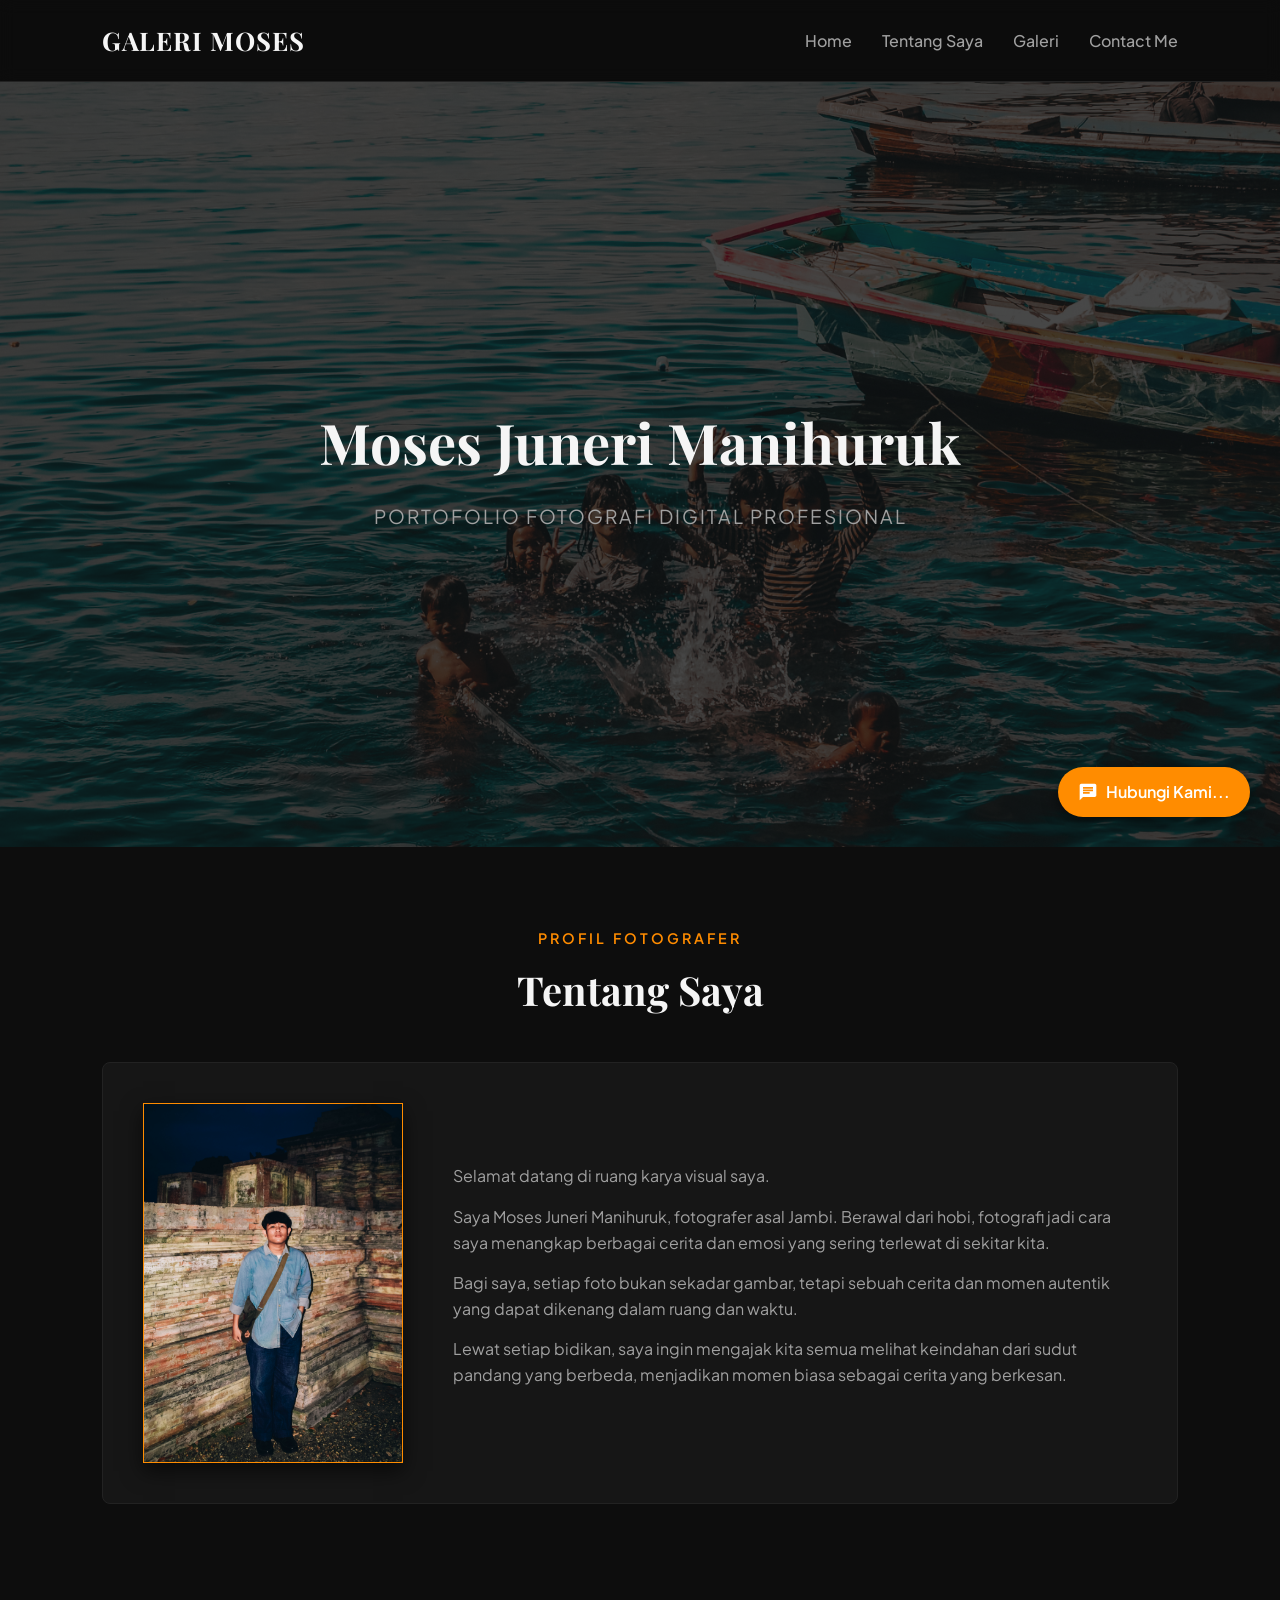
==== commit b5d2a9ac: "Remove line break in about section Removed unnecessary line break in the about section." ====
--- a/index.html
+++ b/index.html
@@ -52,7 +52,6 @@
 <div class="about-text">
         <p>Selamat datang di ruang karya visual saya.</p>
         <p>Saya Moses Juneri Manihuruk, fotografer asal Jambi. Berawal dari hobi, fotografi jadi cara saya menangkap berbagai cerita dan emosi yang sering terlewat di sekitar kita.</p>
-        <br>
         <p>Bagi saya, setiap foto bukan sekadar gambar, tetapi sebuah cerita dan momen autentik yang dapat dikenang dalam ruang dan waktu.</p>
         <p>Lewat setiap bidikan, saya ingin mengajak kita semua melihat keindahan dari sudut pandang yang berbeda, menjadikan momen biasa sebagai cerita yang berkesan.</p>
 </div>
